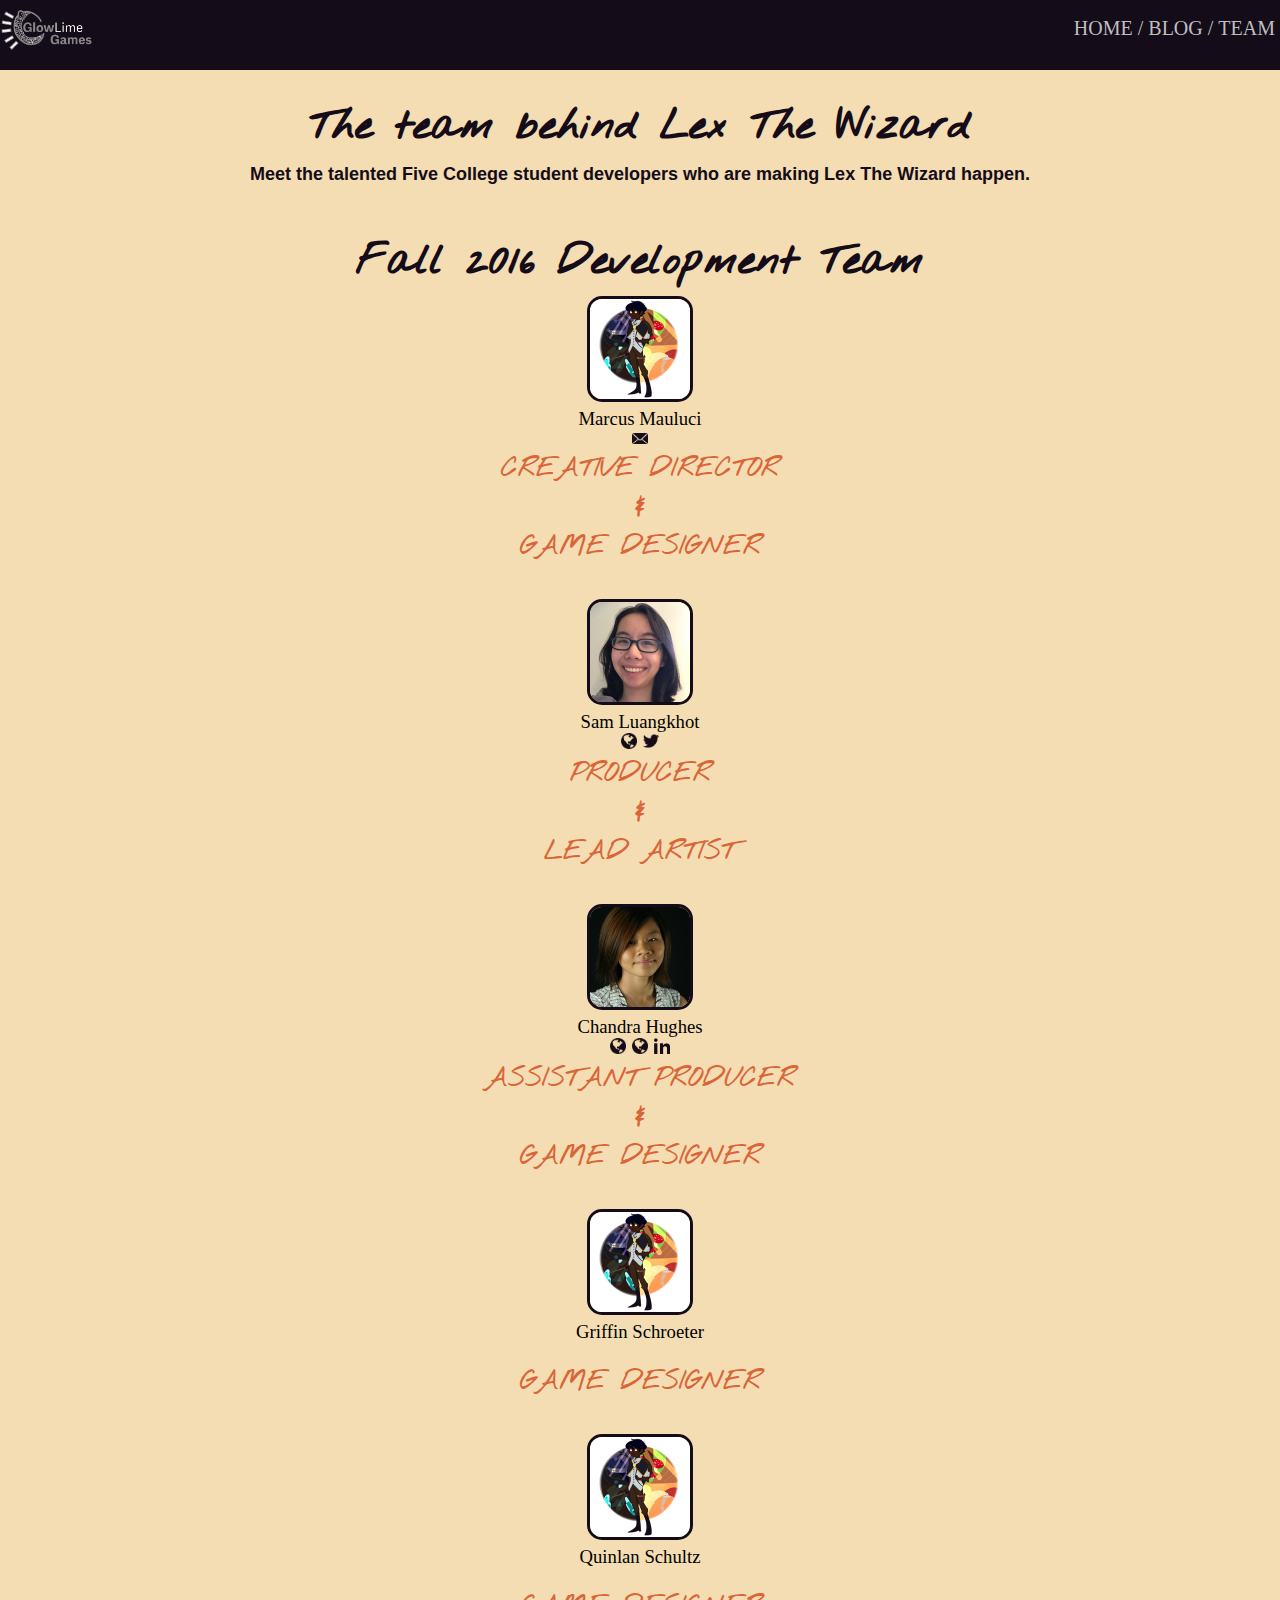
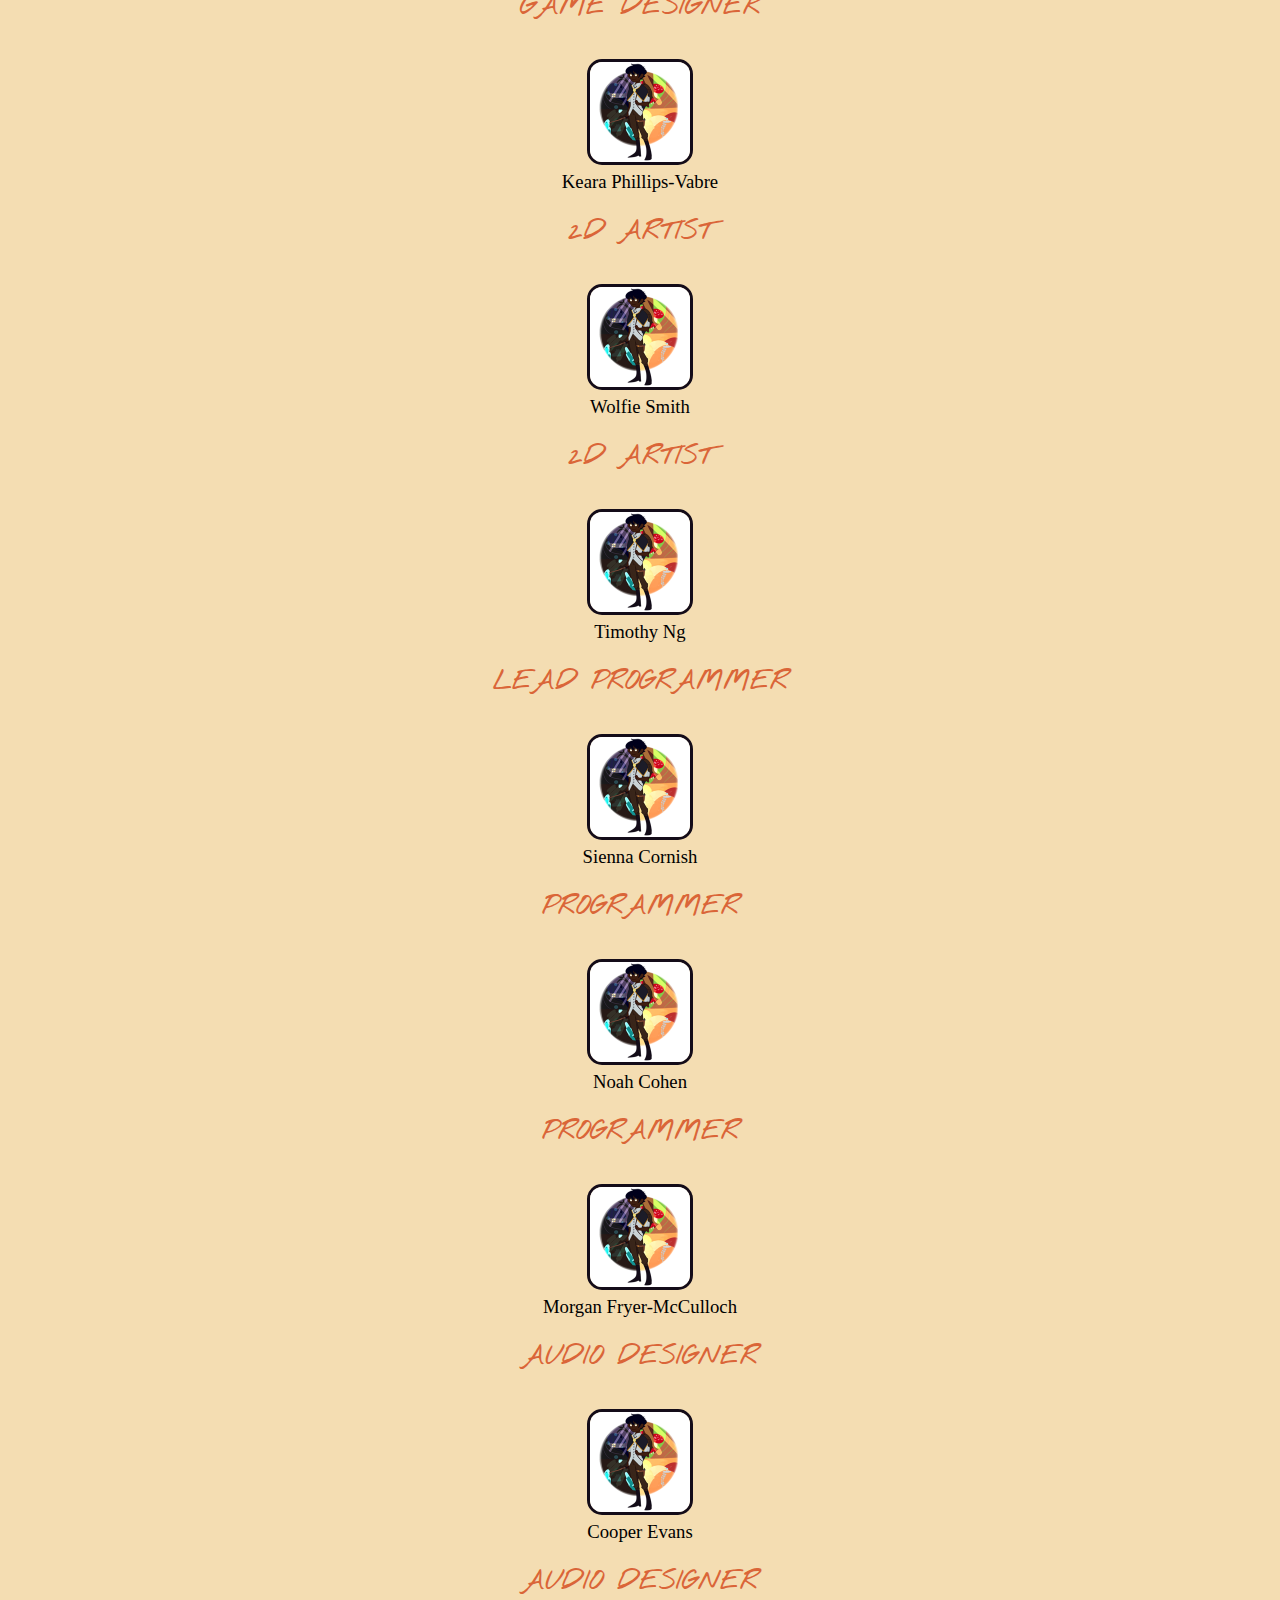
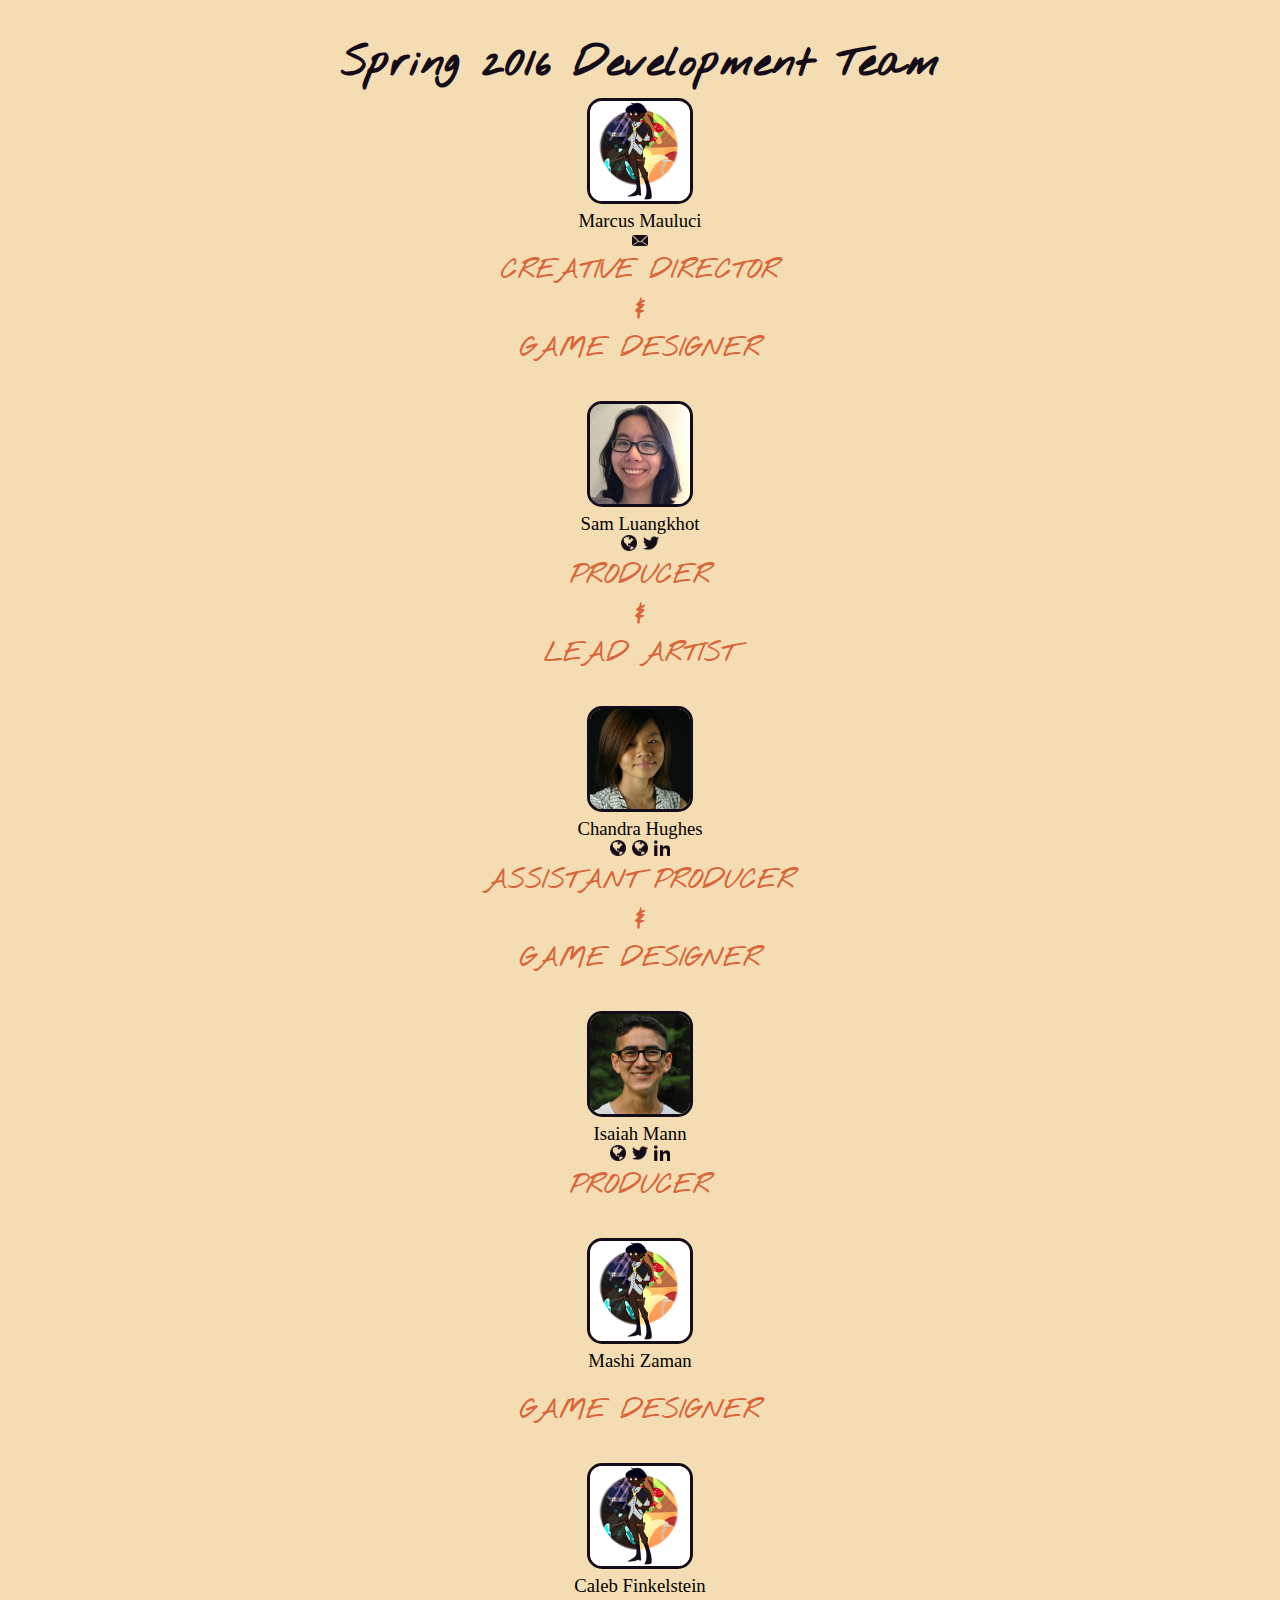
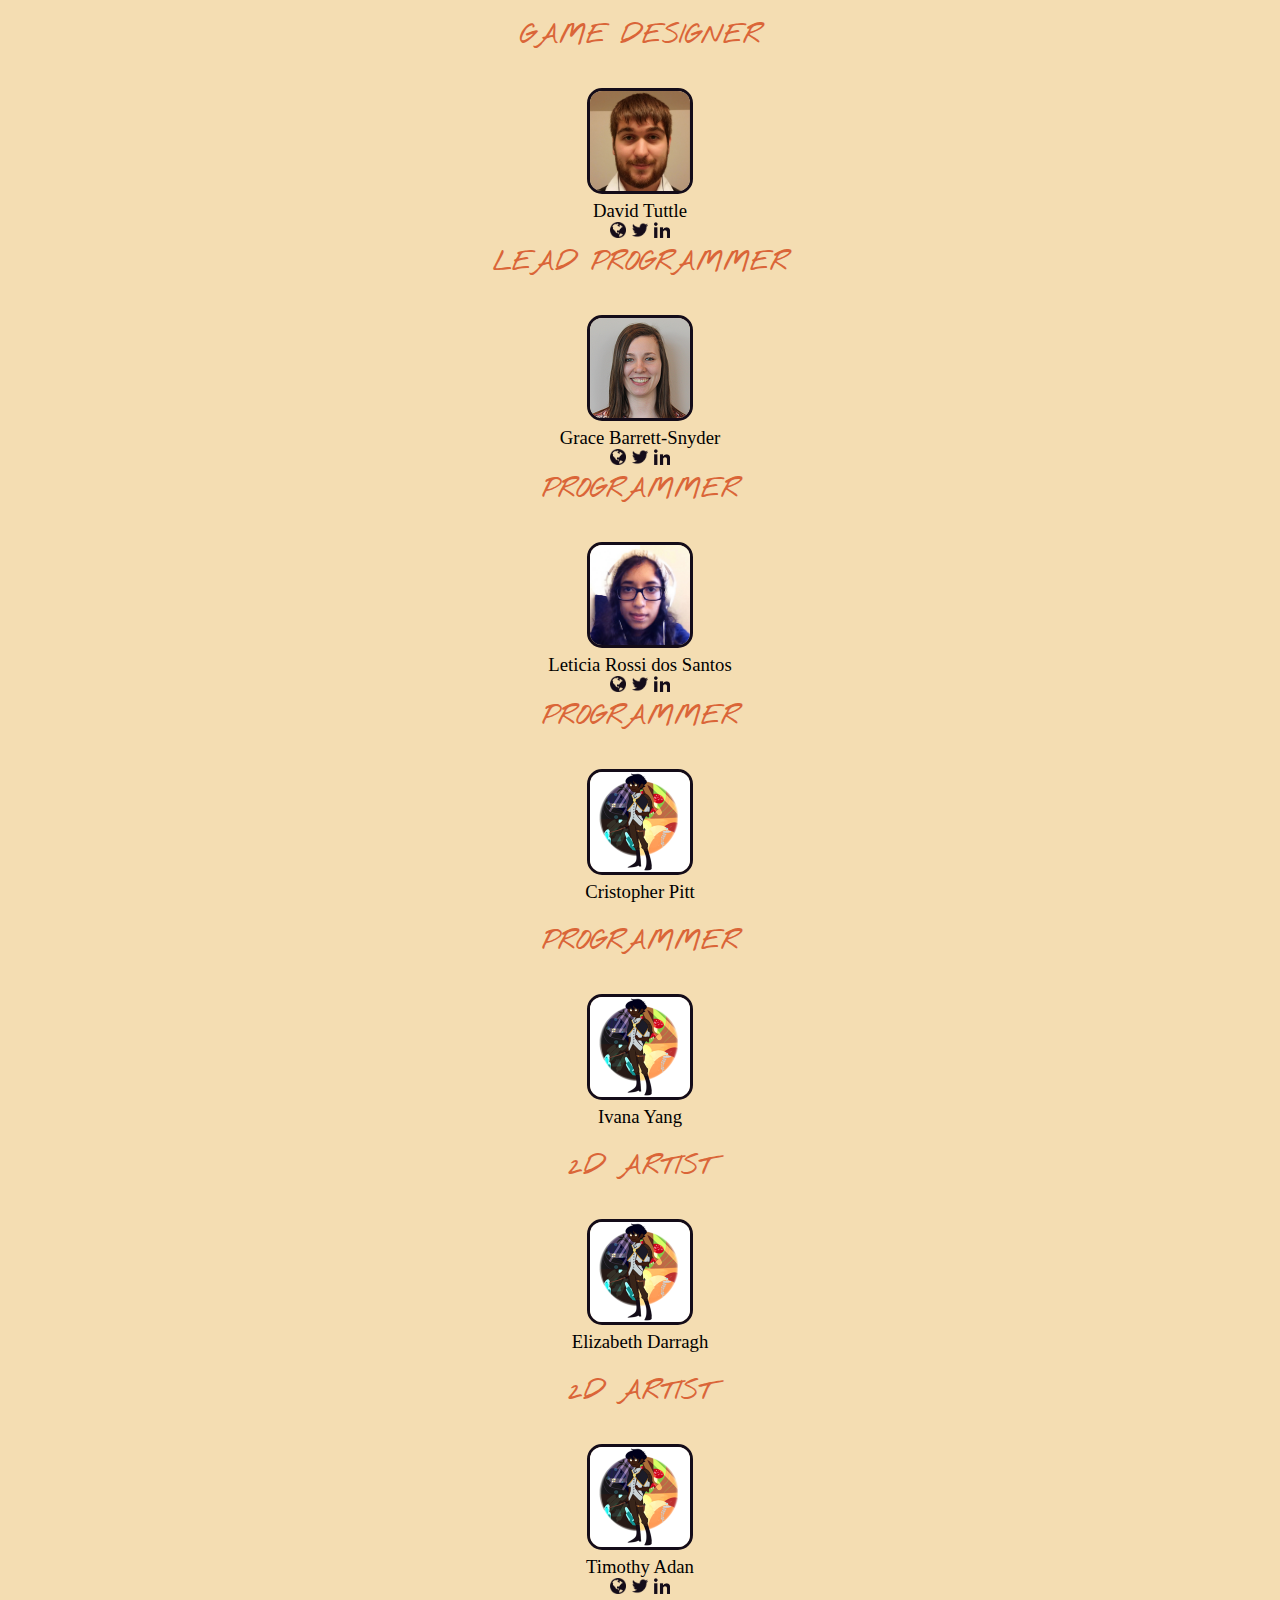
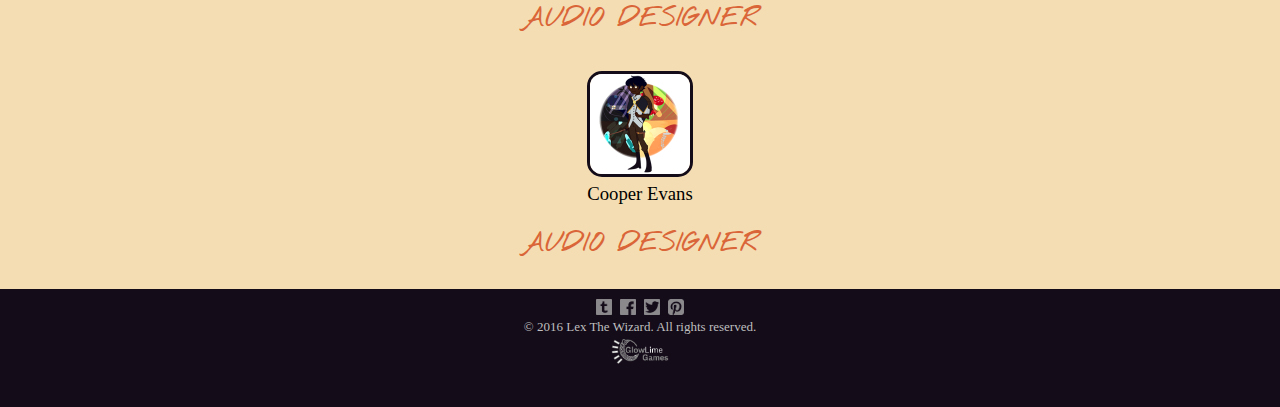
==== team.html @ 1b6f7a1b "Updating links" ====
<!DOCTYPE html>
<html>
	<head>
		<meta name="viewport" content="width=device-width, initial-scale=1.0" charset="UTF-8">
		<title>Lex The Wizard</title>
		<!-- Latest compiled and minified CSS -->
		<link rel="stylesheet" href="https://maxcdn.bootstrapcdn.com/bootstrap/3.3.6/css/bootstrap.min.css" integrity="sha384-1q8mTJOASx8j1Au+a5WDVnPi2lkFfwwEAa8hDDdjZlpLegxhjVME1fgjWPGmkzs7" crossorigin="anonymous"/>
		<link rel="stylesheet" href="lex-style.css"/>
		<link rel="shortcut icon" type="image/x-icon" href="img/favicon.ico"/>
	</head>
	<body>
		<div class="wrapper">
			<!-- NAV -->
			<div id="nav">
				<div class="container">
					<div class="nav-left">
						<a href="http://glowlime.com/"><img src="img/GLG-logo-grey.png" alt="GlowLime Games"/></a>
					</div>
					<div class="nav-right">
						<ul>
							<li><a href="index.html">Home</a> / </li>
							<li><a href="blog/">Blog</a> / </li>
							<li><a href="team.html">Team</a></li>
						</ul>
					</div>
				</div>
			</div>

			<!-- MAIN -->
			<div id="team">
				<div class="container">
					<h1>The team behind Lex The Wizard</h1>
					<h2>Meet the talented Five College student developers who are making Lex The Wizard happen.</h2>
                    <h1>Fall 2016 Development Team</h1>
					<div class="row">

						<div class="col-sm-4">
							<img class="profile" src="img/team/placeholder.jpg" alt="Profile Picture"/>
							<h3>Marcus Mauluci</h3>
							<ul>
								<li><a href="mailto:walkyriesuitandtie@gmail.com"><img src="img/icons/email.png" alt="contact"></a></li>
							</ul>
							<p>Creative Director <br/> & <br/> Game Designer</p>
						</div>
                        <div class="col-sm-4">
							<img class="profile" src="img/team/Sam.jpg" alt="Profile Picture"/>
							<h3>Sam Luangkhot</h3>
							<ul>
								<li><a href="http://www.samluangkhot.com/"><img src="img/icons/website.png" alt="website"/></a></li>
								<li><a href="https://twitter.com/flarechess"><img src="img/icons/twitter-2.png" alt="twitter"/></a></li>
							</ul>
							<p>Producer <br/> & <br/> Lead Artist</p>
						</div>
						<div class="col-sm-4">
							<img class="profile" src="img/team/Chandra.jpeg" alt="Profile Picture"/>
							<h3>Chandra Hughes</h3>
							<ul>
								<li><a href="http://stout.hampshire.edu/~chh13/ChandraHughes/"><img src="img/icons/website.png" alt="website"/></a></li>
								<li><a href="http://www.chisastudios.com/"><img src="img/icons/website.png" alt="website"/></a></li>
								<li><a href="https://www.linkedin.com/in/chandrasakurahughes"><img src="img/icons/linkedin.png" alt="linkedin"/></a></li>
							</ul>
							<p>Assistant Producer <br/> & <br/> Game Designer</p>
						</div>
					</div>
                    <div class="row">
                        <div class="col-sm-4">
							<img class="profile" src="img/team/placeholder.jpg" alt="Profile Picture"/>
							<h3>Griffin Schroeter</h3>
							<ul>
								<li></li>
								<li></li>
								<li></li>
							</ul>
							<p>Game Designer</p>
						</div>
                        <div class="col-sm-4">
							<img class="profile" src="img/team/placeholder.jpg" alt="Profile Picture"/>
							<h3>Quinlan Schultz</h3>
							<ul>
								<li></li>
								<li></li>
								<li></li>
							</ul>
							<p>Game Designer</p>
						</div>
                        <div class="col-sm-4">
							<img class="profile" src="img/team/placeholder.jpg" alt="Profile Picture"/>
							<h3>Keara Phillips-Vabre</h3>
							<ul>
								<li></li>
								<li></li>
								<li></li>
							</ul>
							<p>2D Artist</p>
						</div>

                    </div>
                    <div class="row">
                        <div class="col-sm-4">
							<img class="profile" src="img/team/placeholder.jpg" alt="Profile Picture"/>
							<h3>Wolfie Smith</h3>
							<ul>
								<li></li>
								<li></li>
								<li></li>
							</ul>
							<p>2D Artist</p>
						</div>
                        <div class="col-sm-4">
							<img class="profile" src="img/team/placeholder.jpg" alt="Profile Picture"/>
							<h3>Timothy Ng</h3>
							<ul>
								<li></li>
								<li></li>
								<li></li>
							</ul>
							<p>Lead Programmer</p>
						</div>
                        <div class="col-sm-4">
							<img class="profile" src="img/team/placeholder.jpg" alt="Profile Picture"/>
							<h3>Sienna Cornish</h3>
							<ul>
								<li></li>
								<li></li>
								<li></li>
							</ul>
							<p>Programmer</p>
						</div>
                    </div>
                    <div class="row">

                        <div class="col-sm-4">
							<img class="profile" src="img/team/placeholder.jpg" alt="Profile Picture"/>
							<h3>Noah Cohen</h3>
							<ul>
								<li></li>
								<li></li>
								<li></li>
							</ul>
							<p>Programmer</p>
						</div>
                        <div class="col-sm-4">
							<img class="profile" src="img/team/placeholder.jpg" alt="Profile Picture"/>
							<h3>Morgan Fryer-McCulloch</h3>
							<ul>
								<li></li>
								<li></li>
								<li></li>
							</ul>
							<p>Audio Designer</p>
						</div>
                        <div class="col-sm-4">
							<img class="profile" src="img/team/placeholder.jpg" alt="Profile Picture"/>
							<h3>Cooper Evans</h3>
							<ul>
								<li></li>
								<li></li>
								<li></li>
							</ul>
							<p>Audio Designer</p>
						</div>
                    </div>
                    <h1>Spring 2016 Development Team</h1>
                    <div class="row">

						<div class="col-sm-4">
							<img class="profile" src="img/team/placeholder.jpg" alt="Profile Picture"/>
							<h3>Marcus Mauluci</h3>
							<ul>
								<li><a href="mailto:walkyriesuitandtie@gmail.com"><img src="img/icons/email.png" alt="contact"></a></li>
							</ul>
							<p>Creative Director <br/> & <br/> Game Designer</p>
						</div>
                        <div class="col-sm-4">
							<img class="profile" src="img/team/Sam.jpg" alt="Profile Picture"/>
							<h3>Sam Luangkhot</h3>
							<ul>
								<li><a href="http://www.samluangkhot.com/"><img src="img/icons/website.png" alt="website"/></a></li>
								<li><a href="https://twitter.com/flarechess"><img src="img/icons/twitter-2.png" alt="twitter"/></a></li>
							</ul>
							<p>Producer <br/> & <br/> Lead Artist</p>
						</div>
						<div class="col-sm-4">
							<img class="profile" src="img/team/Chandra.jpeg" alt="Profile Picture"/>
							<h3>Chandra Hughes</h3>
							<ul>
								<li><a href="http://stout.hampshire.edu/~chh13/ChandraHughes/"><img src="img/icons/website.png" alt="website"/></a></li>
								<li><a href="http://www.chisastudios.com/"><img src="img/icons/website.png" alt="website"/></a></li>
								<li><a href="https://www.linkedin.com/in/chandrasakurahughes"><img src="img/icons/linkedin.png" alt="linkedin"/></a></li>
							</ul>
							<p>Assistant Producer <br/> & <br/> Game Designer</p>
						</div>
					</div>
					<div class="row">
						<div class="col-sm-4">
							<img class="profile" src="img/team/Isaiah.jpg" alt="Profile Picture"/>
							<h3>Isaiah Mann</h3>
							<ul>
								<li><a href="http://isaiahmann.com/"><img src="img/icons/website.png" alt="website"/></a></li>
								<li><a href="https://twitter.com/isaiah_the_mann"><img src="img/icons/twitter-2.png" alt="twitter"/></a></li>
								<li><a href="https://www.linkedin.com/in/isaiahmann"><img src="img/icons/linkedin.png" alt="linkedin"/></a></li>
							</ul>
							<p>Producer</p>
						</div>
						<div class="col-sm-4">
							<img class="profile" src="img/team/placeholder.jpg" alt="Profile Picture"/>
							<h3>Mashi Zaman</h3>
							<ul>
								<li></li>
								<li></li>
								<li></li>
							</ul>
							<p>Game Designer</p>
						</div>
                        <div class="col-sm-4">
							<img class="profile" src="img/team/placeholder.jpg" alt="Profile Picture"/>
							<h3>Caleb Finkelstein</h3>
							<ul>
								<li></li>
								<li></li>
								<li></li>
							</ul>
							<p>Game Designer</p>
						</div>

					</div>
					<div class="row">
                        <div class="col-sm-4">
							<img class="profile" src="img/team/David.jpg" alt="Profile Picture"/>
							<h3>David Tuttle</h3>
							<ul>
								<li><a href="http://www.davidtuttlegames.com/"><img src="img/icons/website.png" alt="website"/></a></li>
								<li><a href="https://twitter.com/DigitalFleuret/"><img src="img/icons/twitter-2.png" alt="twitter"/></a></li>
								<li><a href="https://www.linkedin.com/in/david­tuttle­844374b2"><img src="img/icons/linkedin.png" alt="linkedin"/></a></li>
							</ul>
							<p>Lead Programmer</p>
						</div>
						<div class="col-sm-4">
							<img class="profile" src="img/team/Grace.png" alt="Profile Picture"/>
							<h3>Grace Barrett-Snyder</h3>
							<ul>
								<li><a href="http://www.gracebarsny.com/"><img src="img/icons/website.png" alt="website"/></a></li>
								<li><a href="http://twitter.com/gracebarsny"><img src="img/icons/twitter-2.png" alt="twitter"/></a></li>
								<li><a href="http://www.linkedin.com/in/gracebarsny"><img src="img/icons/linkedin.png" alt="linkedin"/></a></li>
							</ul>
							<p>Programmer</p>
						</div>
						<div class="col-sm-4">
							<img class="profile" src="img/team/Leticia.jpg" alt="Profile Picture"/>
							<h3>Leticia Rossi dos Santos</h3>
							<ul>
								<li><a href="http://leticiarossi.github.io"><img src="img/icons/website.png" alt="website"/></a></li>
								<li><a href="https://twitter.com/xleticiars/"><img src="img/icons/twitter-2.png" alt="twitter"/></a></li>
								<li><a href="https://www.linkedin.com/in/leticia-rossi-dos-santos-238189104/"><img src="img/icons/linkedin.png" alt="linkedin"/></a></li>
							</ul>
							<p>Programmer</p>
						</div>

					</div>
					<div class="row">
						<div class="col-sm-4">
							<img class="profile" src="img/team/placeholder.jpg" alt="Profile Picture"/>
							<h3>Cristopher Pitt</h3>
							<ul>
								<li></li>
								<li></li>
								<li></li>
							</ul>
							<p>Programmer</p>
						</div>
						<div class="col-sm-4">
							<img class="profile" src="img/team/placeholder.jpg" alt="Profile Picture"/>
							<h3>Ivana Yang</h3>
							<ul>
								<li></li>
								<li></li>
								<li></li>
							</ul>
							<p>2D Artist</p>
						</div>
						<div class="col-sm-4">
							<img class="profile" src="img/team/placeholder.jpg" alt="Profile Picture"/>
							<h3>Elizabeth Darragh</h3>
							<ul>
								<li></li>
								<li></li>
								<li></li>
							</ul>
							<p>2D Artist</p>
						</div>

					</div>
                    <div class="row">
                        <div class="col-sm-4">
							<img class="profile" src="img/team/placeholder.jpg" alt="Profile Picture"/>
							<h3>Timothy Adan</h3>
							<ul>
								<li><a href="https://timothyadan.wordpress.com/"><img src="img/icons/website.png" alt="website"/></a></li>
								<li><a href="https://twitter.com/TimothyAdan"><img src="img/icons/twitter-2.png" alt="twitter"/></a></li>
								<li><a href="https://www.linkedin.com/in/tim­adan­a5307875"><img src="img/icons/linkedin.png" alt="linkedin"/></a></li>
							</ul>
							<p>Audio Designer</p>
						</div>
                        <div class="col-sm-4">
							<img class="profile" src="img/team/placeholder.jpg" alt="Profile Picture"/>
							<h3>Cooper Evans</h3>
							<ul>
								<li></li>
								<li></li>
								<li></li>
							</ul>
							<p>Audio Designer</p>
						</div>
                    </div>
				</div>
			</div>

			<div class="push"></div>
		</div>
		<!-- FOOTER -->
		<footer>
			<div class="container">
				<ul>
					<li><a href="http://lexthewizard.tumblr.com/"><img src="img/icons/tumblr.png" alt="Tumblr"></a></li>
					<li><a href="https://www.facebook.com/LexTheWizard"><img src="img/icons/fb.png" alt="Facebook"></a></li>
					<li><a href="https://twitter.com/LexTheWizard"><img src="img/icons/twitter.png" alt="Twitter"></a></li>
					<li><a href="https://www.pinterest.com/lex_the_wizard/"><img src="img/icons/pin.png" alt="Pinterest"></a></li>
				</ul>
				<p>© 2016 Lex The Wizard. All rights reserved.</p>
				<a href="http://glowlime.com/"><img src="img/GLG-logo-grey.png" height="25px" alt="GlowLime Games"/></a>
			</div>
		</footer>
	</body>
</html>
---- lex-style.css ----
* {
	margin: 0;
}

html {
	height: 100%;
}

body {
	font-size: ;
	height: 100%;
	background-color: #f4ddb2;
}

a,
a:link,
a:hover {
	text-decoration: none;
}

li {
	list-style: none;
}

h1 {
	margin-top: 25px;
	text-align: center;
	font-family: NYCD;
	font-size: 34px;
	color: #140c19;
}

h2 {
	margin-top: 0px;
	text-align: center;
	font-family: NYCD;
	font-size: 32px;
	color: #140c19;
}

/** NAV BAR **/
#nav .container {
	padding-top: 10px;
	width: 100%;
	height: 60px;
	background-color: #140c19;
	position: relative;
}

.nav-left{
	display: inline-block;
	float: left;
}

.nav-left img {
	height: 40px;
}

.nav-right {
	padding-top: 7px;
	display: inline-block;
	float: right;
}

.nav-right li {
	padding-right: 5px;
	text-align: right;
	font-size: 20px;
	color: #bfbfbf;
	float: left;
}

.nav-right a,
.nav-right a:link {
	text-transform: uppercase;
	color: #bfbfbf;
}

.nav-right a:hover {
	color: #fff;
}

/** BANNER **/

#banner .container {
	width: 100%;
	height: 700px;
	background-image: url("img/cover.jpg");
	background-repeat: no-repeat;
  	background-size: cover;
	background-position: center;

}

#banner .container h1 {
	font-family: Tangerine_Bold;
	font-weight: bold;
	font-size: 120px;
	font-size: calc(100% + 10vw);
	color: #fff;
	text-align: center;
	margin-top: 45px;
	margin-right: 5%;
}

/** BUTTONS**/

#banner .container .buttons {
	display: table;
	margin: 0 auto;
	margin-top: 350px;
	text-align: center;
	vertical-align: middle;
}

#banner .container .buttons li {
	display: inline-block;
	padding-right: 50px;
}

#banner .container .buttons img {
	width: 200px;
}

/** DESCRIPTION **/

#description .container {
	padding-top: 20px;
	padding-right: 70px;
	padding-bottom: 30px;
	padding-left: 70px;
	text-align: justify;
}

#description .container p {
	padding-top: 20px;
	font-size: 18px;
}

/** SOCIAL MEDIA **/

#social .container {
	padding-top: 20px;
	padding-bottom: 30px;
	text-align: center;
}

#social .container ul {
	display: inline-block;
	margin-top: 15px;
	padding-left: 25px;
	padding-right: 25px;
}

#social .container li {
	font-size: 20px;
	text-transform: uppercase;
	font-weight: bold;
}

#social .container a,
#social .container a:link {
	color: #130c18;
}

#social .container a:hover {
	color: #da6538;
}

/** EMAIL **/

#email .container {
	padding-top: 20px;
	padding-bottom: 30px;
	text-align: center;
}

#email .container p {
	padding-top: 10px;
	padding-bottom: 30px;
	font-size: 26px;
}

#email .container a,
#email .container a:link {
	color: #da6538;
}

#email .container a:hover {
	color: #130c18;
}

/** TEAM PAGE **/
#team .container h2 {
	padding-top: 10px;
	padding-bottom: 20px;
	text-align: center;
	font-size: 18px;
	font-family: Helvetica;
}

#team .container .col-sm-4 {
	padding: 7px;
	margin-bottom: 20px;
	text-align: center;
}

#team .container .col-sm-4 .profile {
	width: 100px;
	border-radius: 15px;
	border: solid;
	border-width: 3px;
	border-color: #140c19;
}

#team .container h3 {
	margin-top: 2px;
	margin-bottom: 0px;
	font-weight: normal;
}

#team .container p {
	font-family: NYCD;
	font-size: 22px;
	text-transform: uppercase;
	color: #da6538;
}

#team .container ul {
	padding: 0px;
}

#team .container li {
	padding-left: 1px;
	padding-right: 1px;
	display: inline-block;
}

#team .container li img {
	width: 16px;
	opacity: 1;
}

#team .container li img:hover {
	opacity: 0.5;
}

/** FOOTER **/

footer {
	padding-top: 10px;
	padding-bottom: 8px;
	position: absolute;
  	width: 100%;
  	background-color: #140c19;
	text-align: center;
	overflow:hidden;
}

footer .container ul {
	padding-left: 0px;
	padding-right: 0px;
}

footer .container li {
	text-align: center;
	display: inline-block;
	padding-right: 2px;
	padding-left: 2px;
}

footer .container li img {
	width: 16px;
	opacity: 0.7;
}

footer .container li img:hover {
	opacity: 1;
}

footer .container p {
	color: #bfbfbf;
	font-size: 13px;
	margin-bottom: 4px;
}

.wrapper {
	min-height: 100%;
	margin: 0 auto -100px; /* the bottom margin is the negative value of the footer's height */
}
footer, .push {
	height: 100px; /* '.push' must be the same height as 'footer' */
}

/** CUSTOM FONTS **/

@font-face {
    font-family: Tangerine_Bold;
    src: url("fonts/Tangerine_Bold.ttf");
}
@font-face {
    font-family: NYCD;
    src: url("fonts/NothingYouCouldDoBold.ttf");
}

/** MOBILE CHANGES **/
@media only screen and (min-width: 1824px) {
	h2 {
		font-size: 60px;
	}

	p,
	a {
		font-size: 32px !important;
	}

	#banner .container {
		height: 1500px;
	}

	#banner .container .buttons {
		margin-top: 700px;
	}

	#banner .container .buttons img {
		width: 400px;
	}

	#nav .container {
		padding-top: 20px;
		height: 100px;
	}

	.nav-left img {
		height: 60px;
	}

	footer {
		height: 200px;
	}

	footer .container li img {
		width: 24px;
	}
}

@media only screen and (min-width: 1300px) and (max-width: 1823px) {
	#banner .container {
		height: 1000px;
	}
	#banner .container .buttons {
		margin-top: 450px;
	}
	#banner .container .buttons img {
		width: 250px;
	}
}

@media only screen and (max-width: 960px) {
	#banner .container h1 {
		font-size: 110px;
		margin-top: 7%;
	}
	#banner .container .buttons {
		margin-top: 40%;
	}
}

@media only screen and (max-width: 768px) {

	#banner .container h1 {
		font-size: 100px;
		margin-top: 10%;
	}

	#banner .container .buttons {
		margin-top: 50%;
	}

}

@media only screen and (max-width: 568px) {
	#banner .container h1 {
		font-size: 73px;
		margin-top: 20%;
	}

	#banner .container .buttons {
		margin-top: 64%;
	}

	#banner .container .buttons ul {
		margin-bottom: 0px;
	}

	#banner .container .buttons li {
		padding-bottom: 5px;
		float: none;
	}

	#description .container {
		padding-right: 30px;
		padding-left: 30px;
	}
}
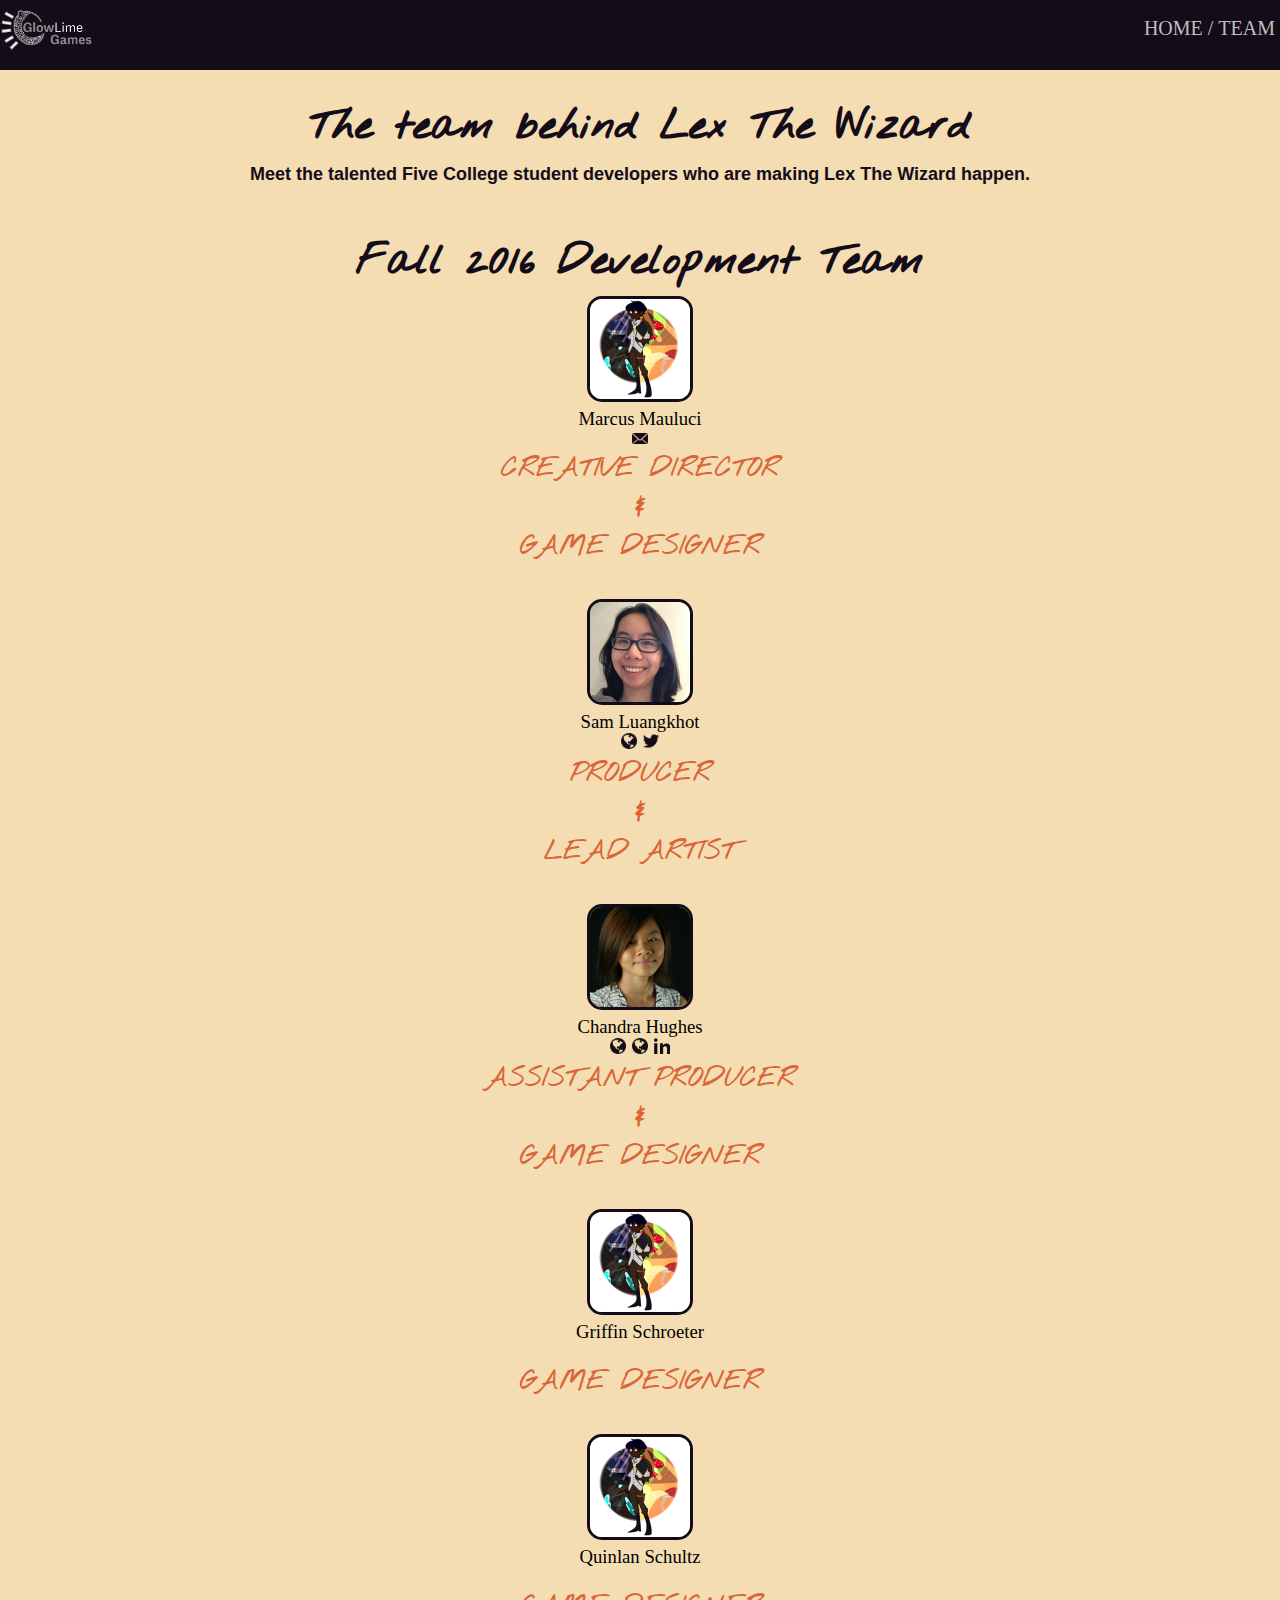
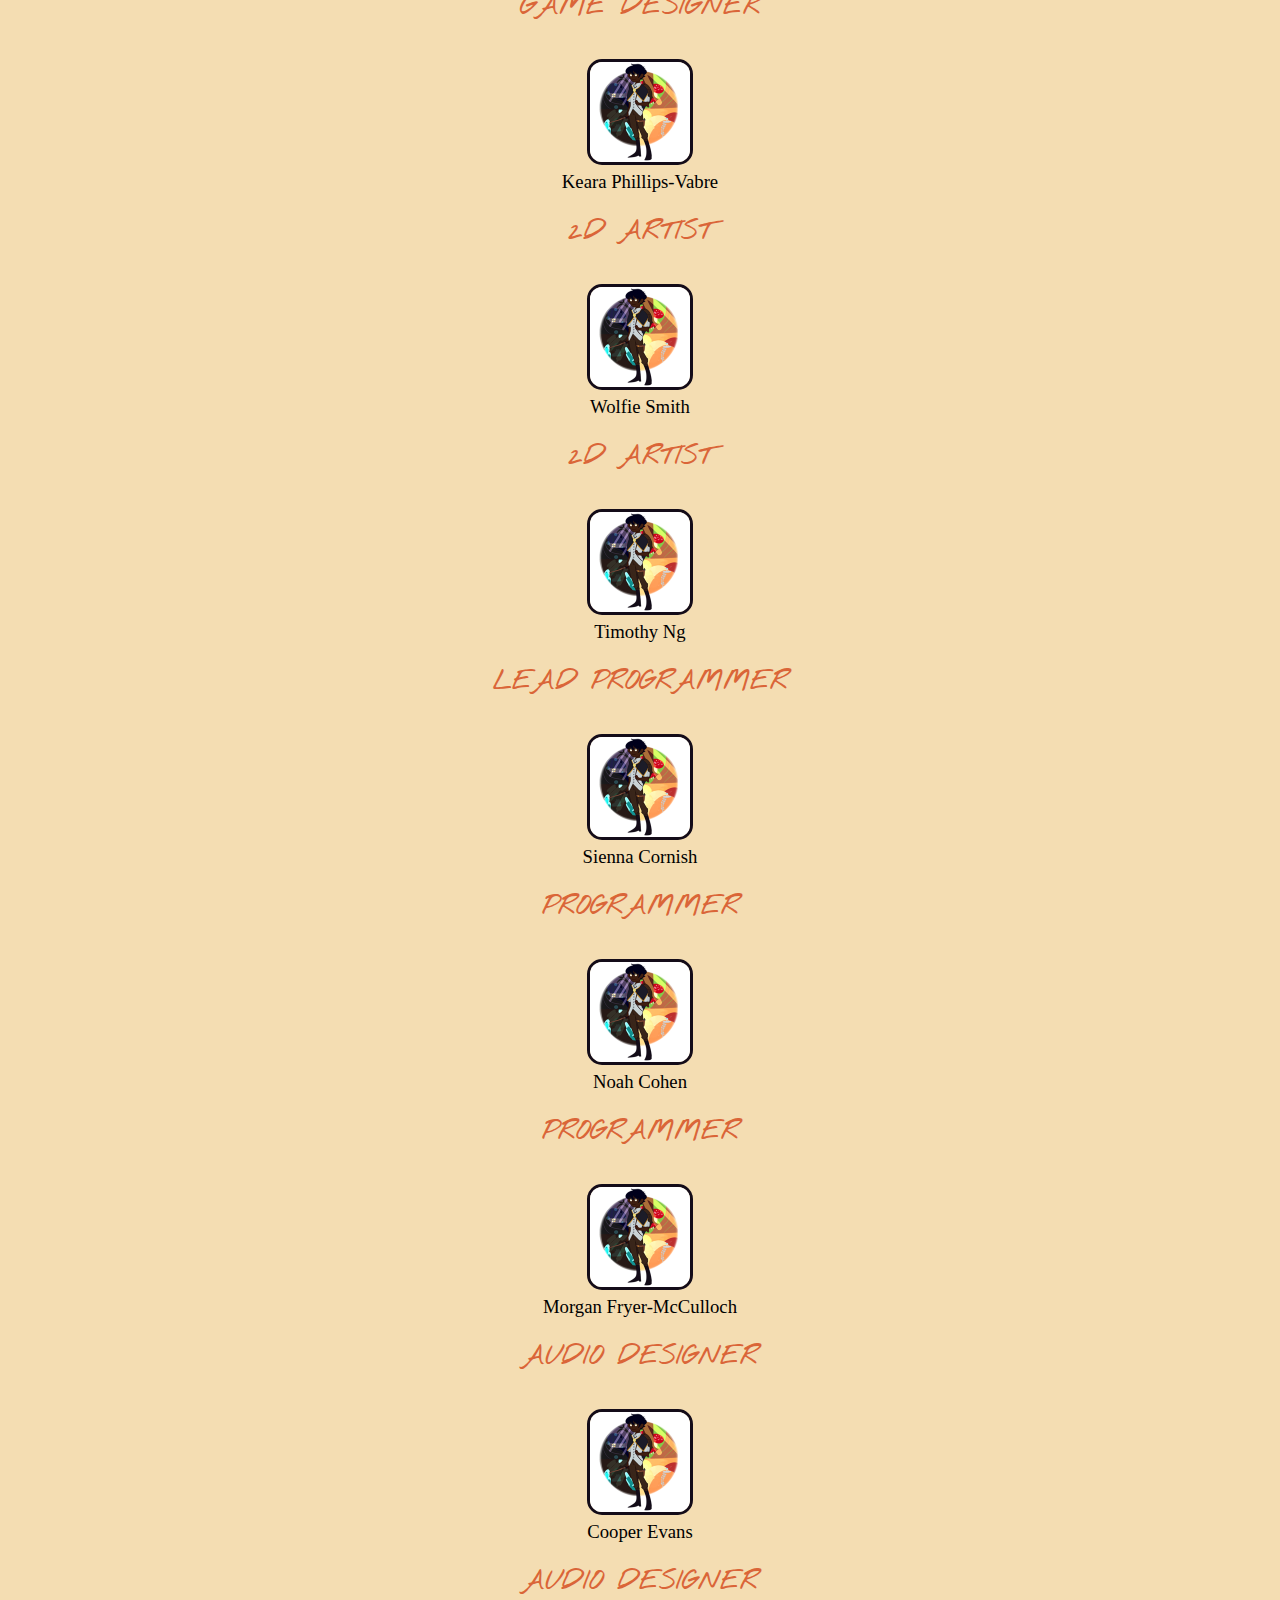
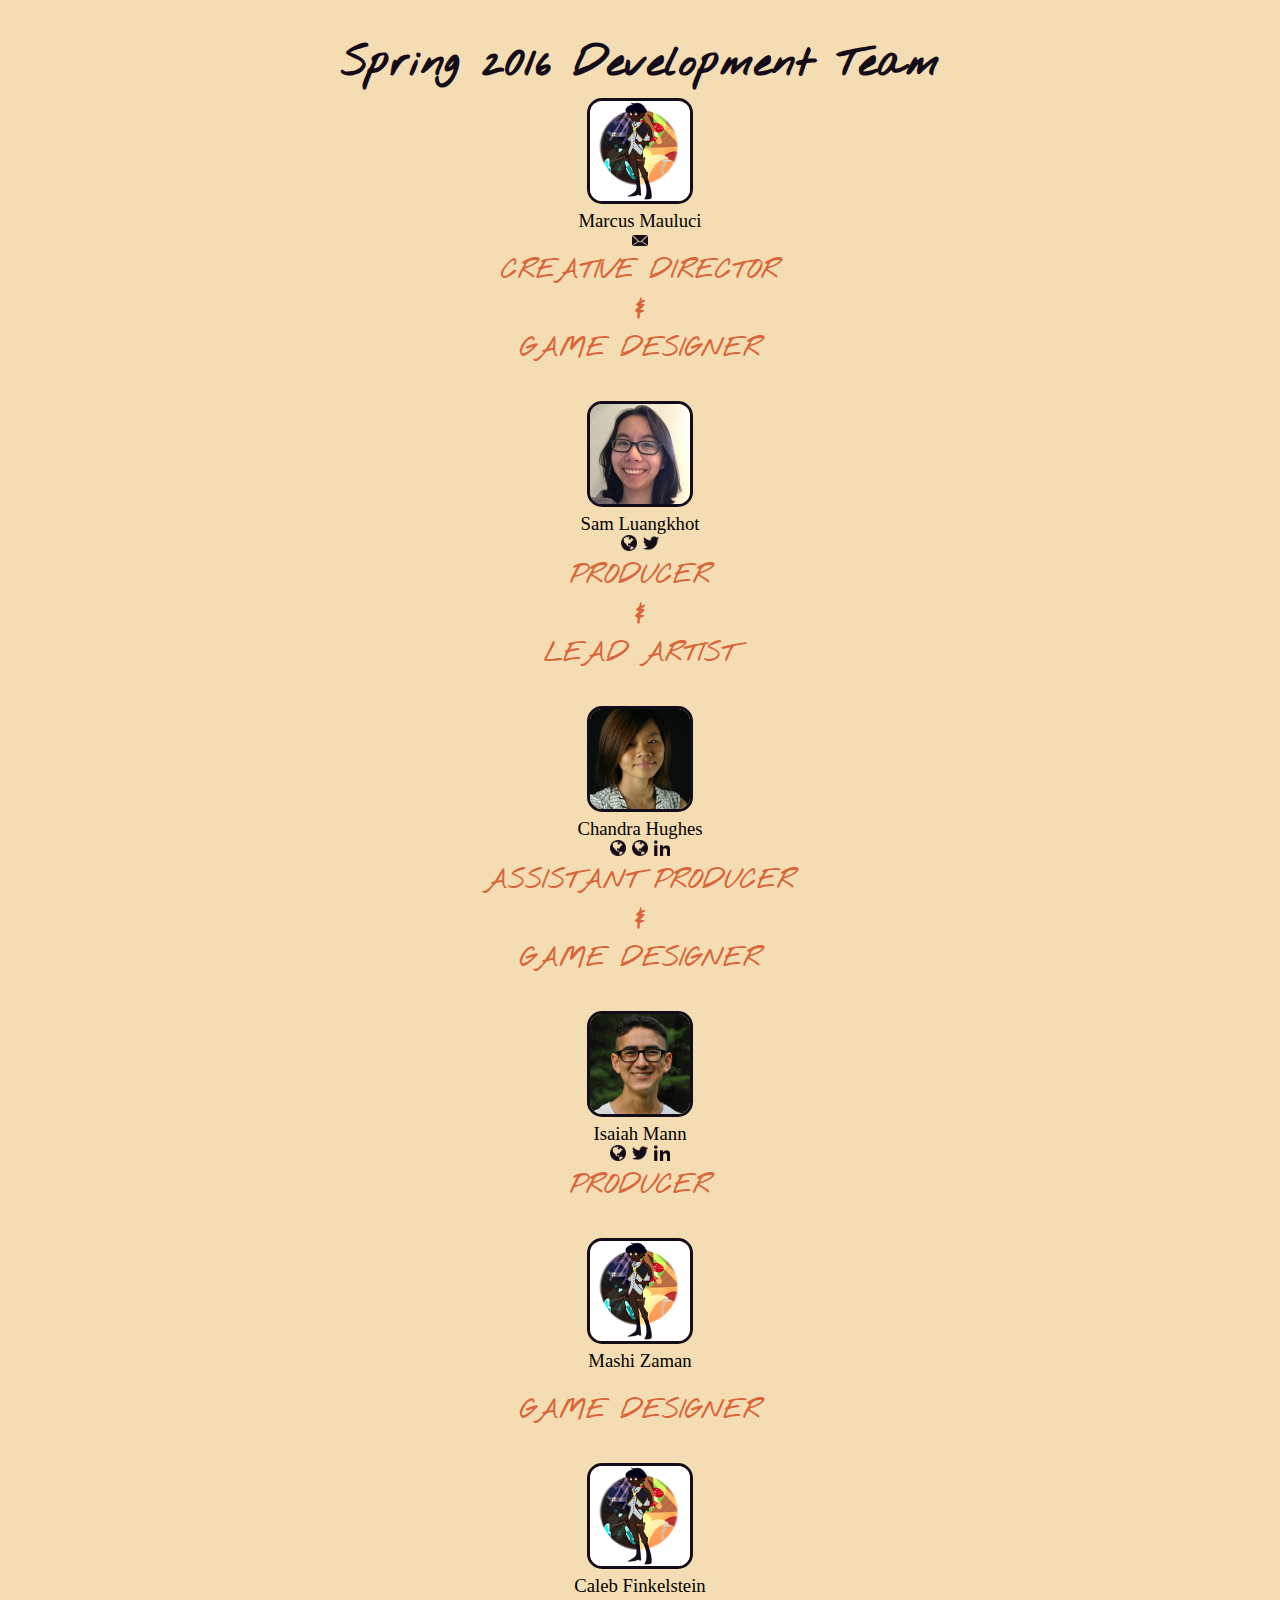
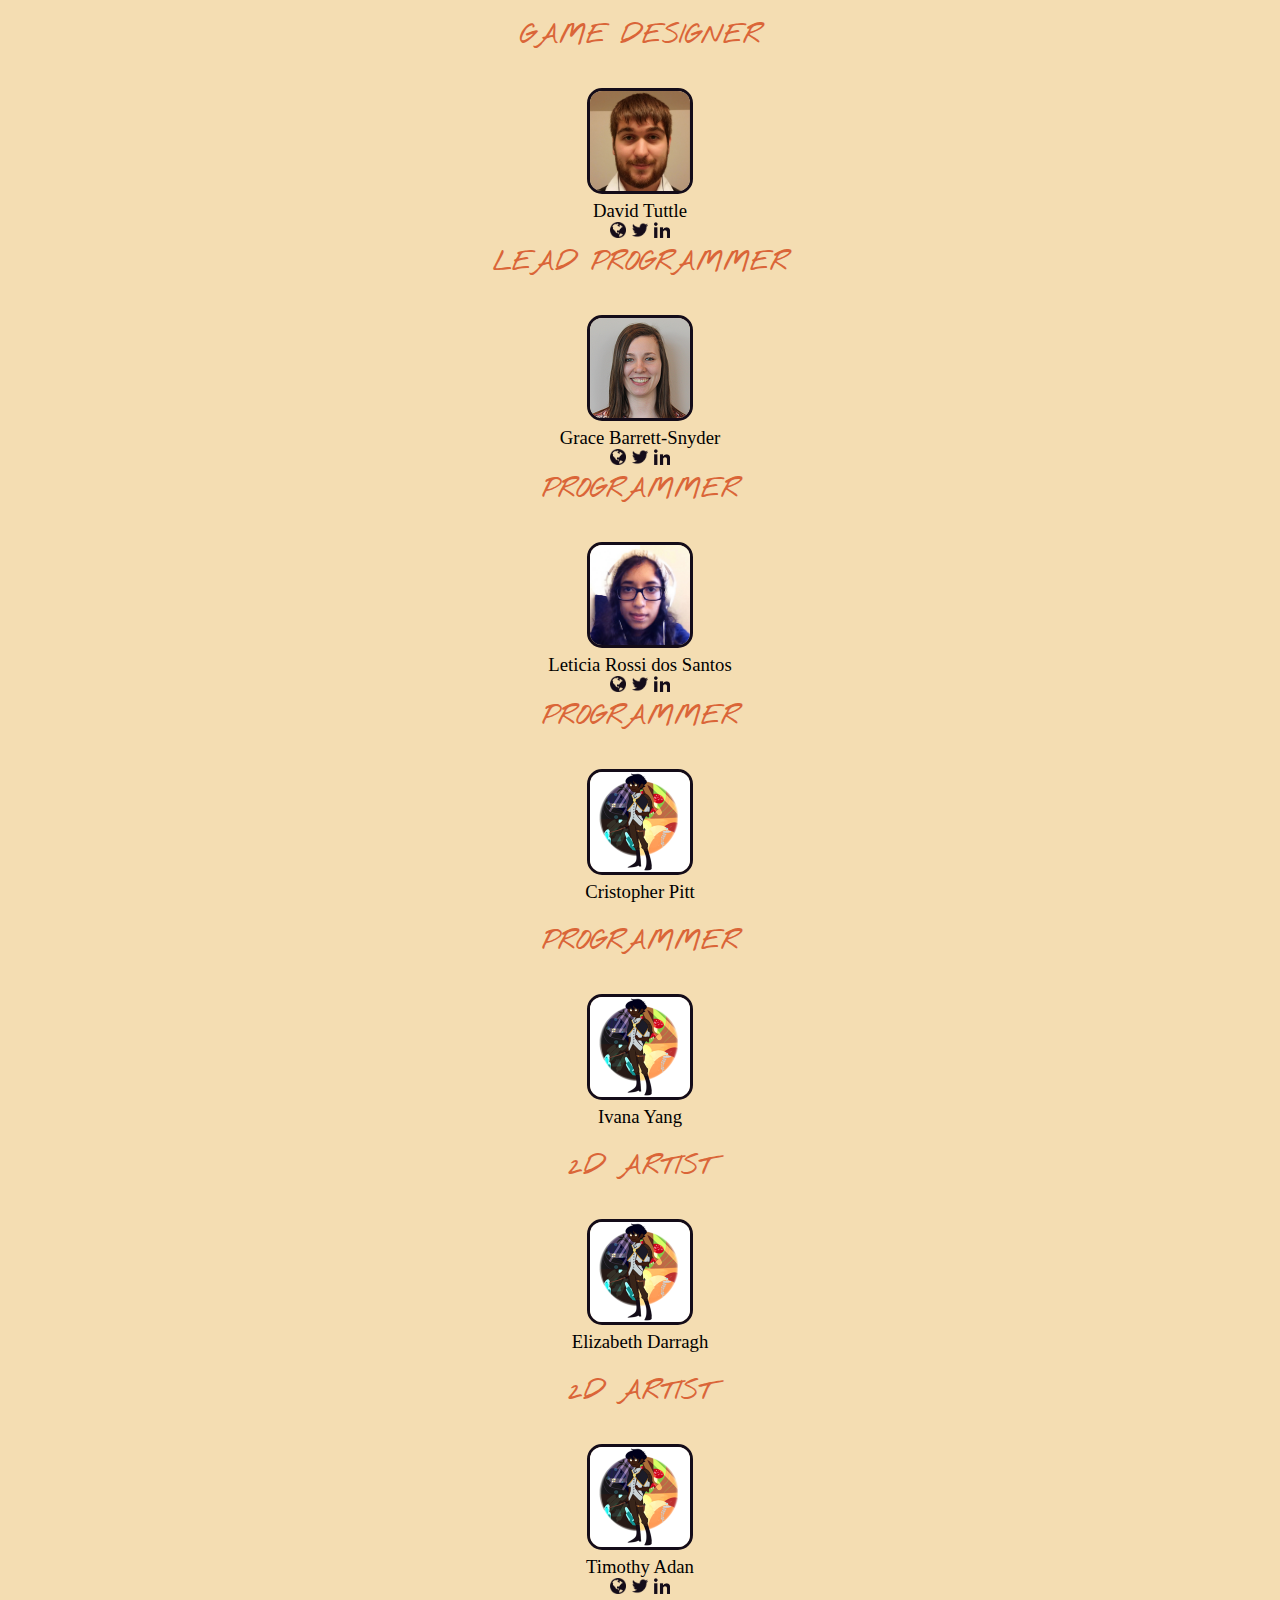
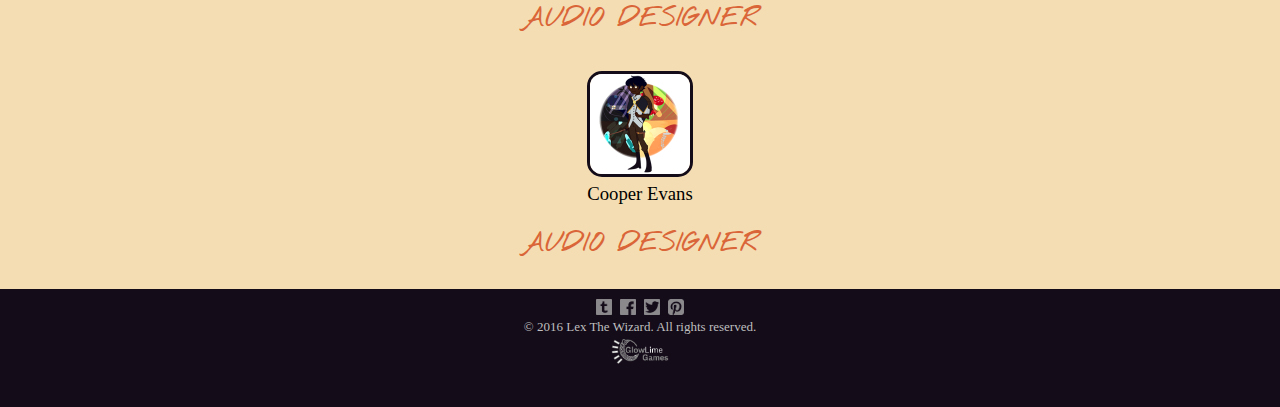
==== commit daee8e48: "Removing blog link" ====
--- a/team.html
+++ b/team.html
@@ -19,7 +19,6 @@
 					<div class="nav-right">
 						<ul>
 							<li><a href="index.html">Home</a> / </li>
-							<li><a href="blog/">Blog</a> / </li>
 							<li><a href="team.html">Team</a></li>
 						</ul>
 					</div>
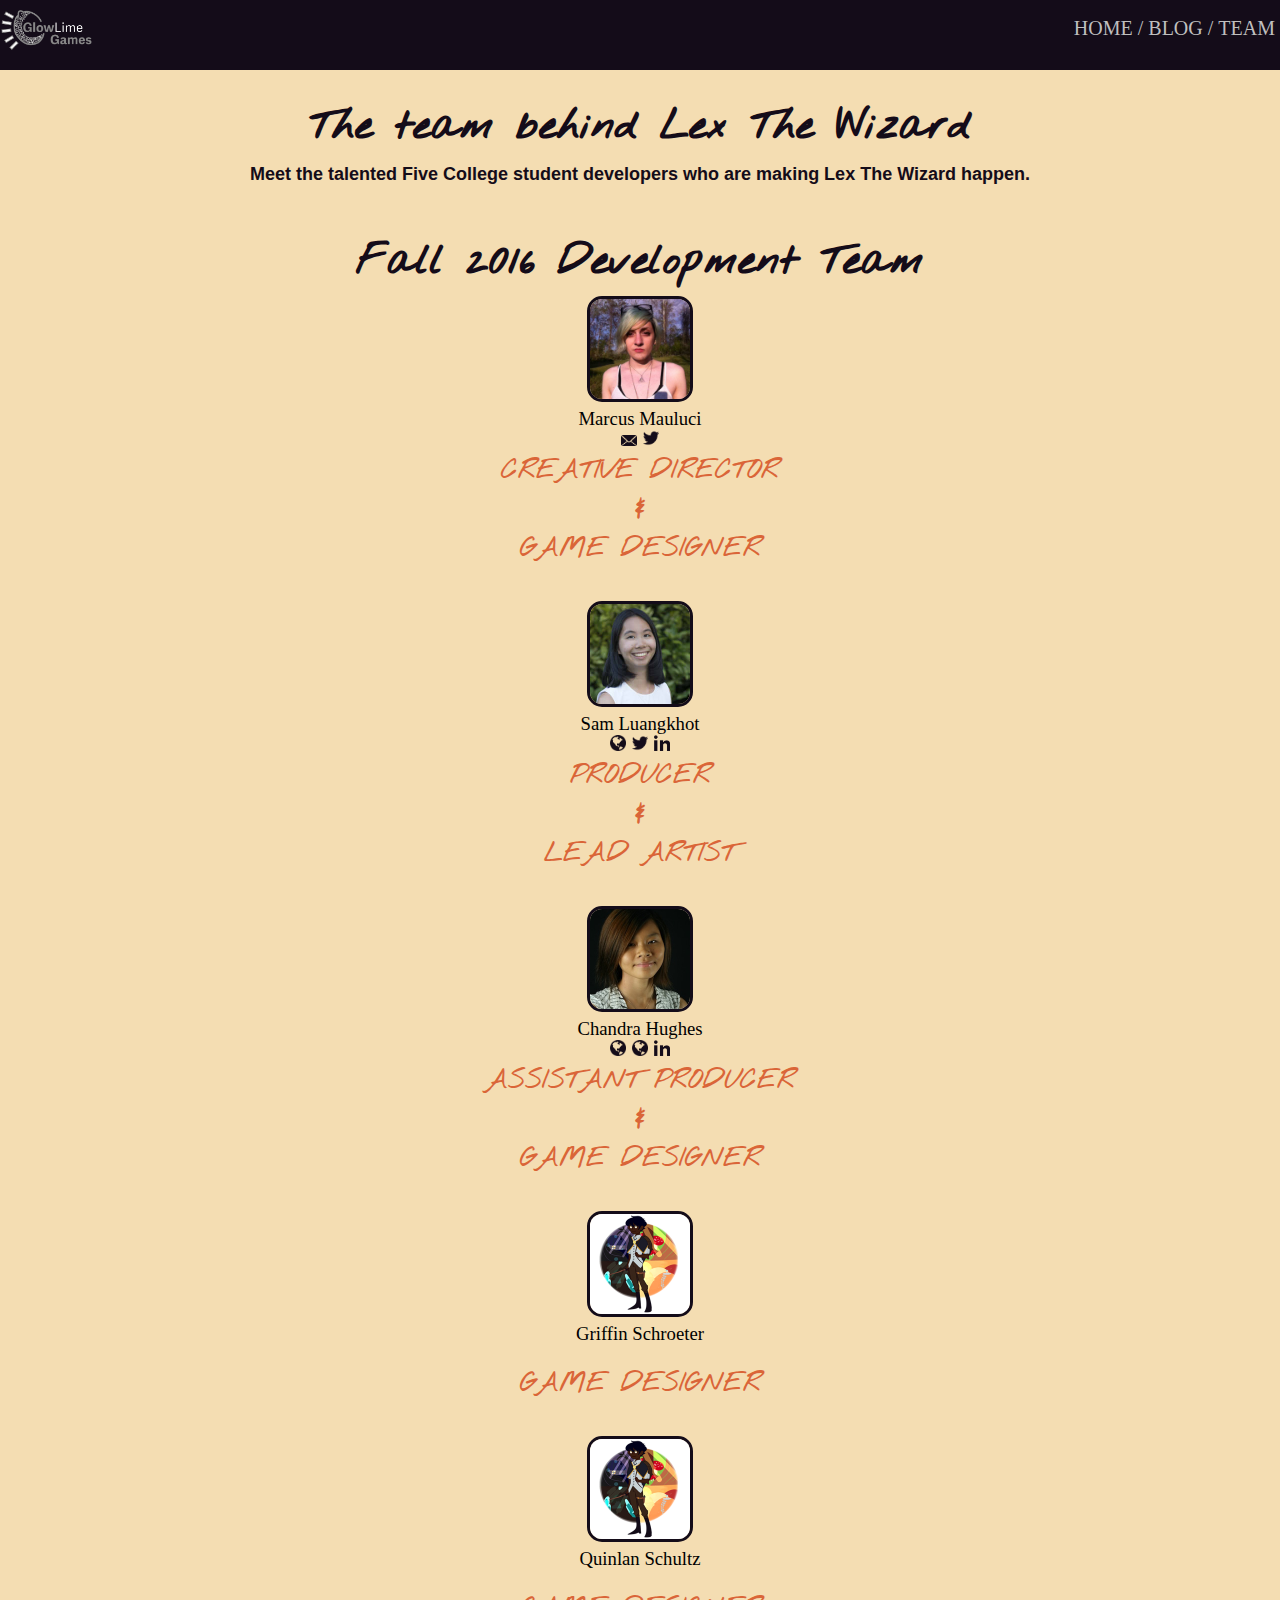
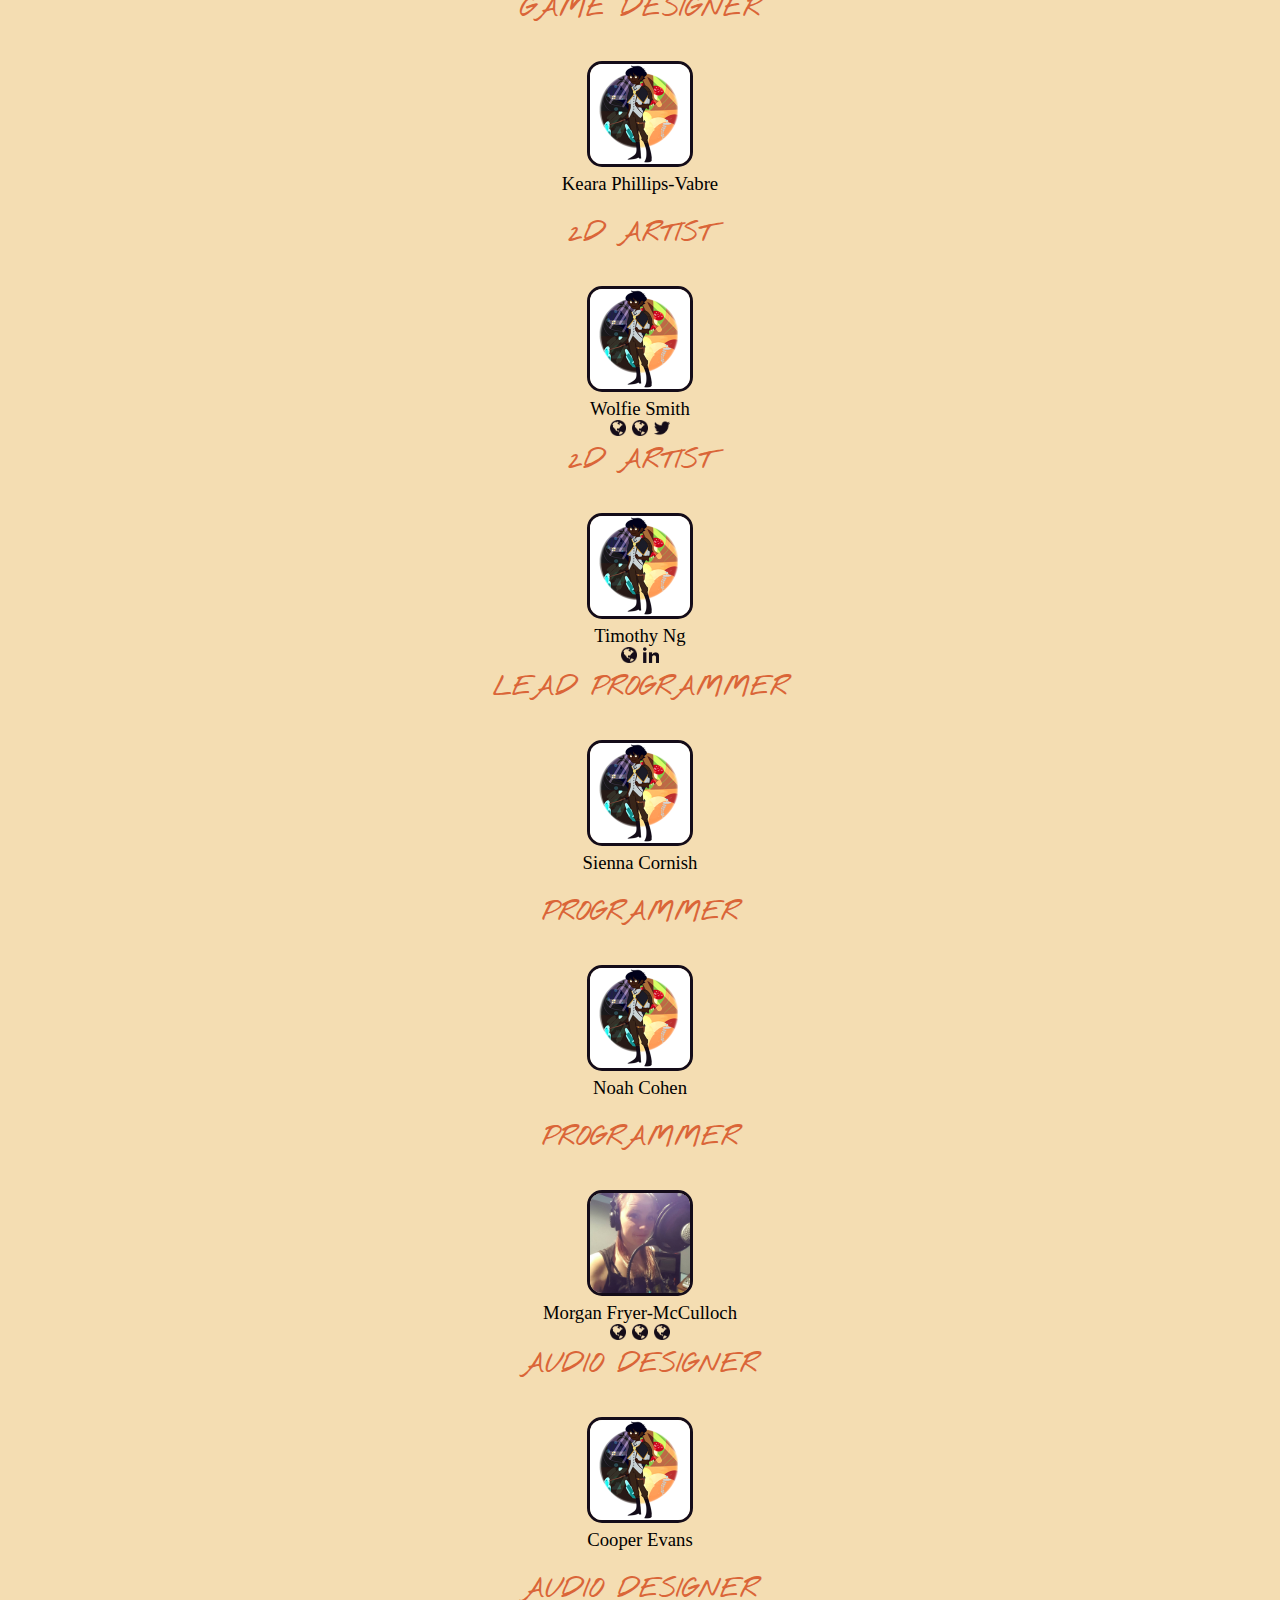
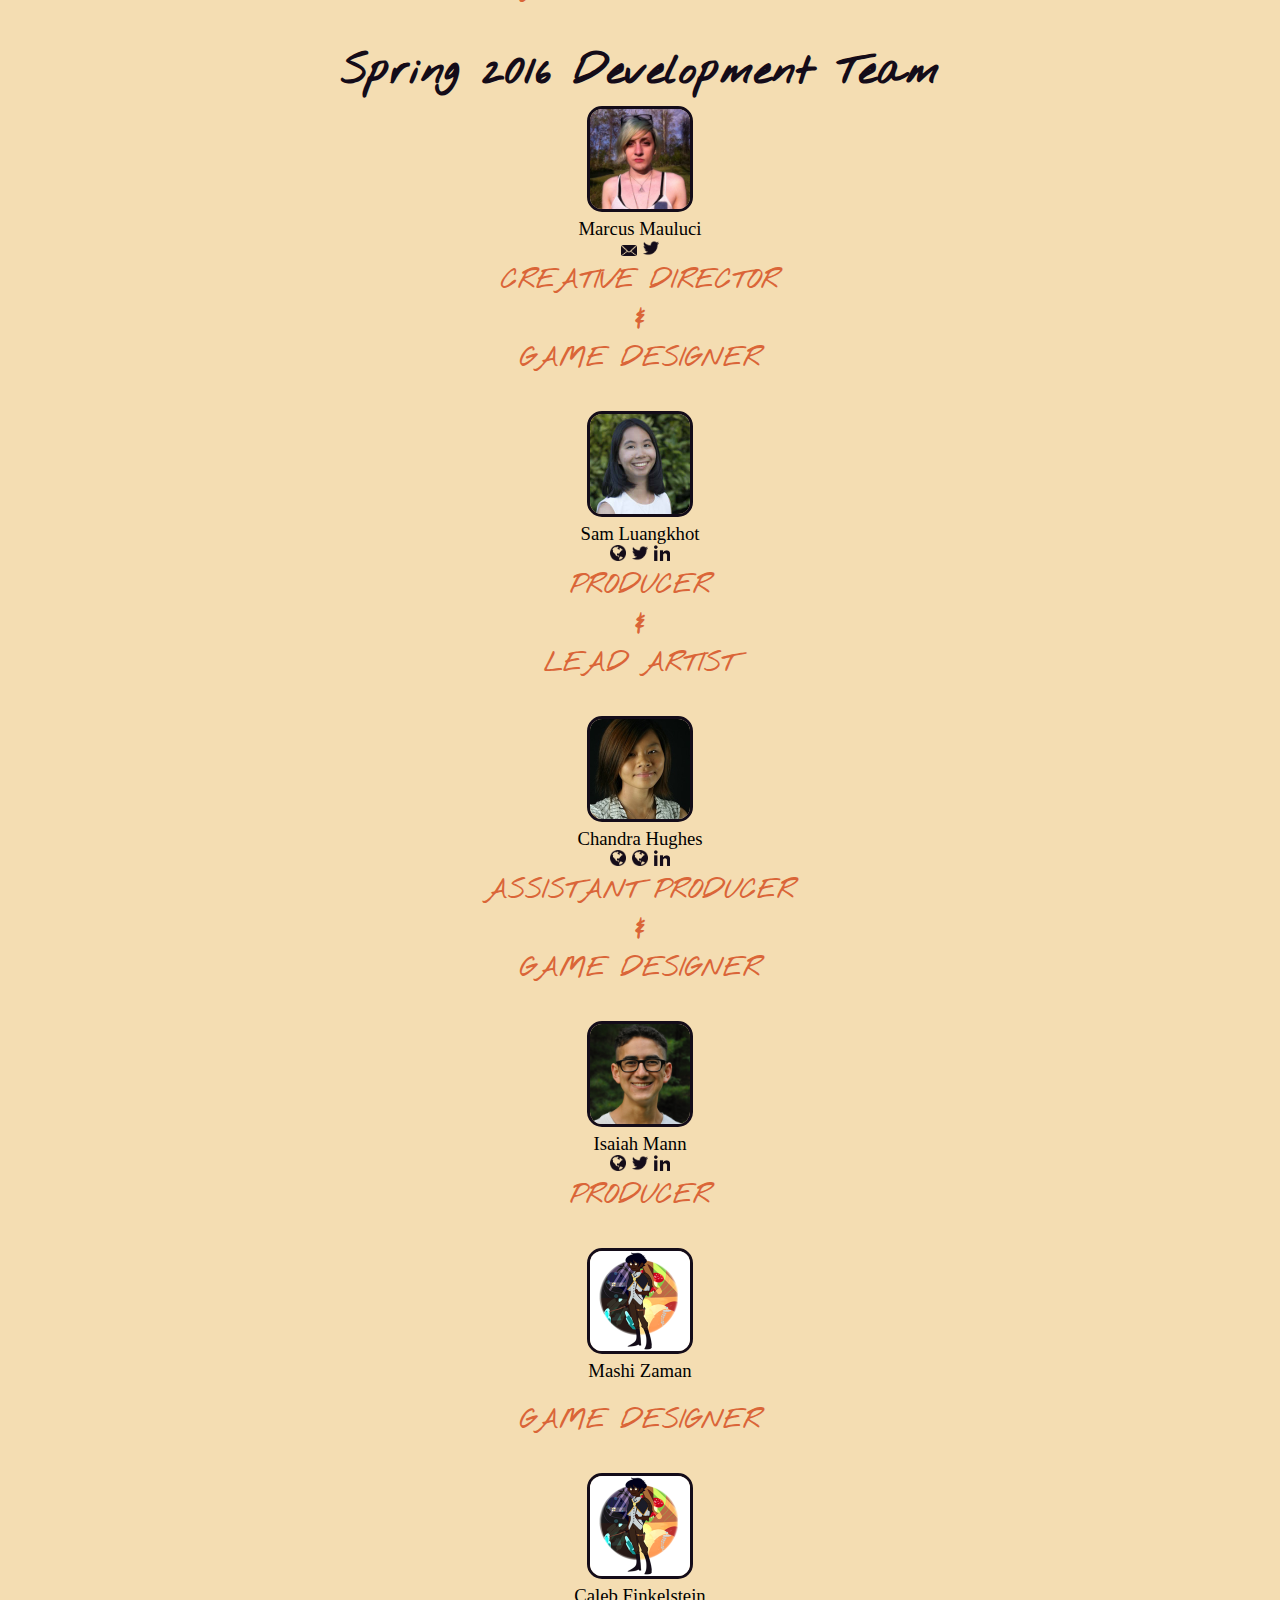
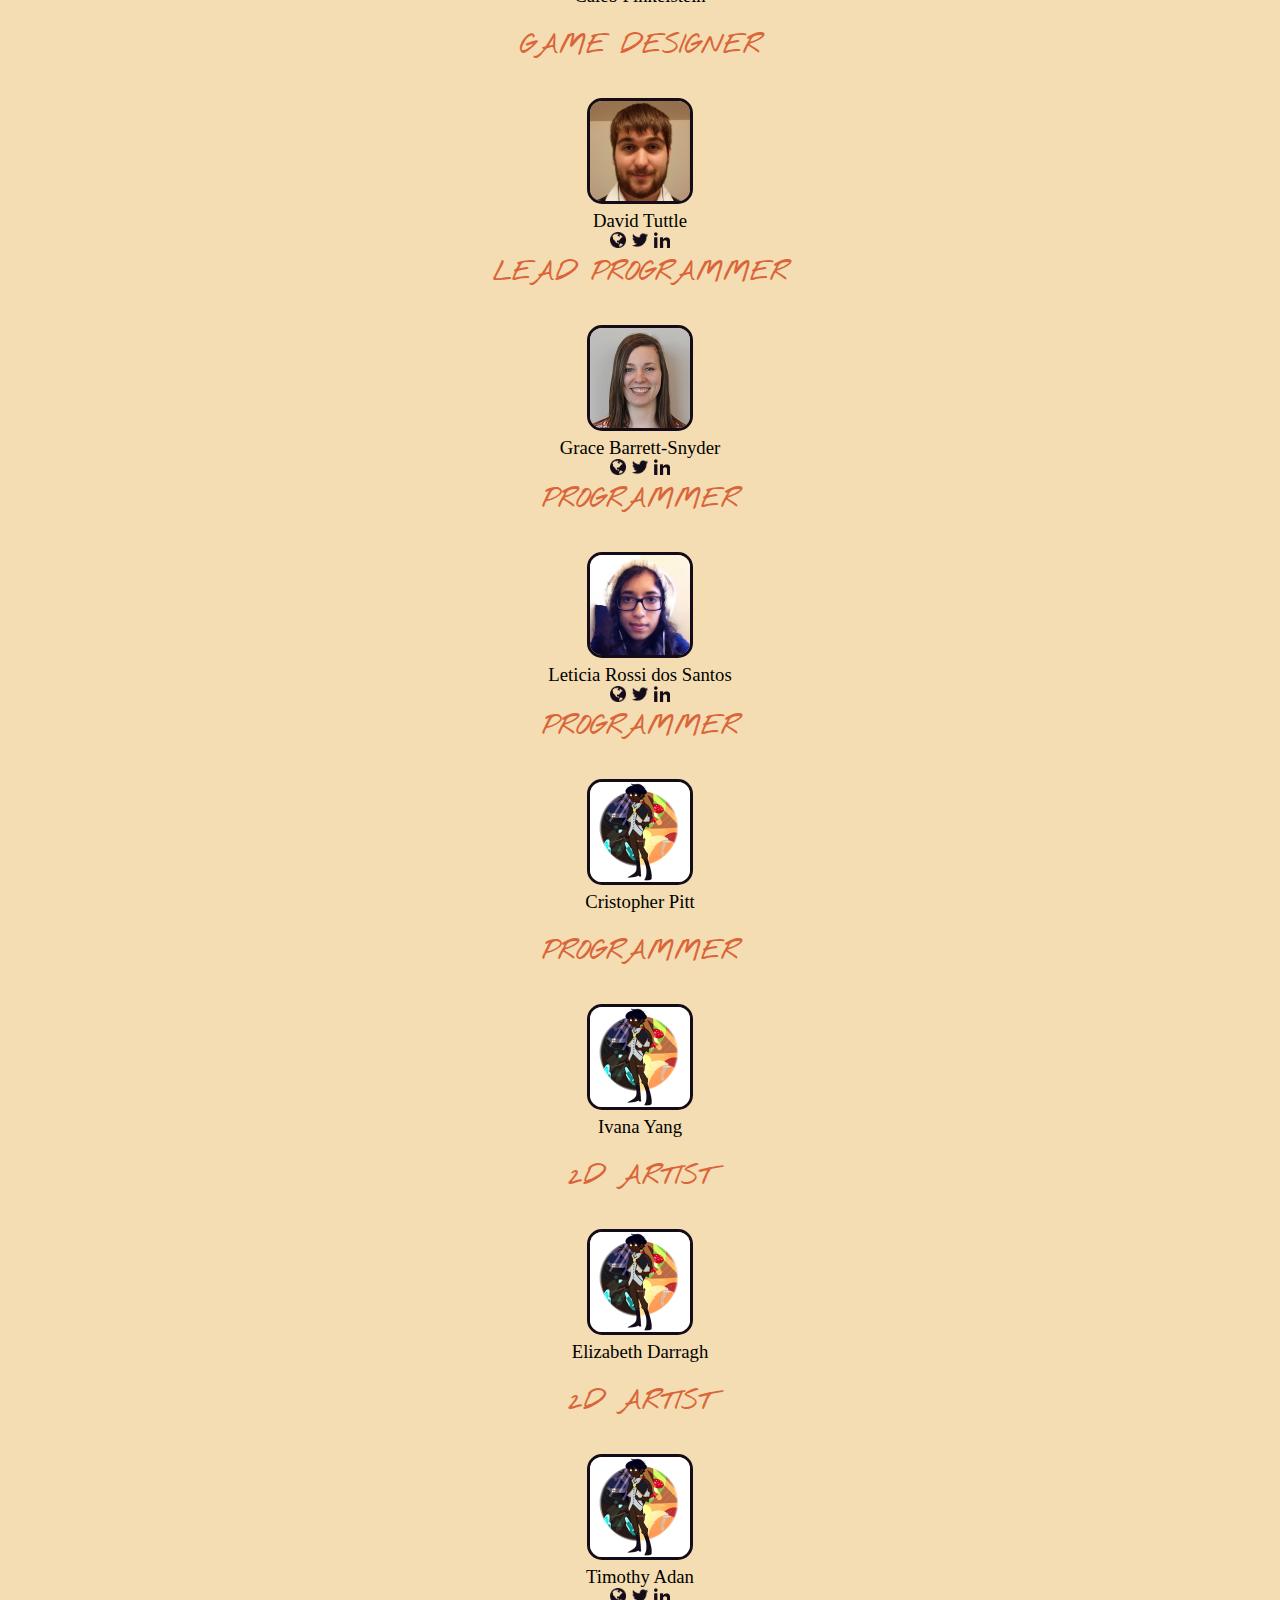
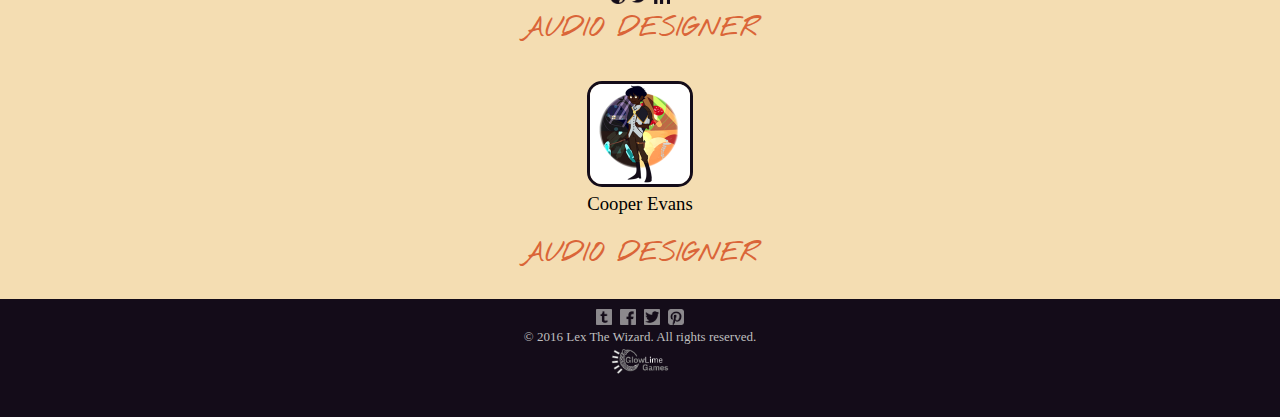
==== commit e956a537: "Add files via upload" ====
--- a/team.html
+++ b/team.html
@@ -19,6 +19,7 @@
 					<div class="nav-right">
 						<ul>
 							<li><a href="index.html">Home</a> / </li>
+							<li><a href="blog.html">Blog</a> / </li>
 							<li><a href="team.html">Team</a></li>
 						</ul>
 					</div>
@@ -32,21 +33,23 @@
 					<h2>Meet the talented Five College student developers who are making Lex The Wizard happen.</h2>
                     <h1>Fall 2016 Development Team</h1>
 					<div class="row">
-
-						<div class="col-sm-4">
-							<img class="profile" src="img/team/placeholder.jpg" alt="Profile Picture"/>
+						
+						<div class="col-sm-4">
+							<img class="profile" src="img/team/Marcus.jpg" alt="Profile Picture"/>
 							<h3>Marcus Mauluci</h3>
 							<ul>
 								<li><a href="mailto:walkyriesuitandtie@gmail.com"><img src="img/icons/email.png" alt="contact"></a></li>
+                                <li><a href="https://twitter.com/lucidity_city"><img src="img/icons/twitter-2.png" alt="twitter"/></a></li>
 							</ul>
 							<p>Creative Director <br/> & <br/> Game Designer</p>
 						</div>
                         <div class="col-sm-4">
-							<img class="profile" src="img/team/Sam.jpg" alt="Profile Picture"/>
+							<img class="profile" src="img/team/Sam_2.jpg" alt="Profile Picture"/>
 							<h3>Sam Luangkhot</h3>
 							<ul>
-								<li><a href="http://www.samluangkhot.com/"><img src="img/icons/website.png" alt="website"/></a></li>
+								<li><a href="http://www.samluangkhot.com/game-dev.html"><img src="img/icons/website.png" alt="website"/></a></li>
 								<li><a href="https://twitter.com/flarechess"><img src="img/icons/twitter-2.png" alt="twitter"/></a></li>
+                                <li><a href="https://www.linkedin.com/in/sam-luangkhot-0795998a"><img src="img/icons/linkedin.png" alt="linkedin"/></a></li>
 							</ul>
 							<p>Producer <br/> & <br/> Lead Artist</p>
 						</div>
@@ -92,16 +95,16 @@
 							</ul>
 							<p>2D Artist</p>
 						</div>
-
+                        
                     </div>
                     <div class="row">
                         <div class="col-sm-4">
 							<img class="profile" src="img/team/placeholder.jpg" alt="Profile Picture"/>
 							<h3>Wolfie Smith</h3>
 							<ul>
-								<li></li>
-								<li></li>
-								<li></li>
+								<li><a href="http://rainbowolfe.wixsite.com/wolfieswork"><img src="img/icons/website.png" alt="website"/></a></li>
+								<li><a href="http://werewolfe1.deviantart.com/"><img src="img/icons/website.png" alt="website"/></a></li>
+								<li><a href="https://twitter.com/RainboDoes"><img src="img/icons/twitter-2.png" alt="twitter"/></a></li>
 							</ul>
 							<p>2D Artist</p>
 						</div>
@@ -109,9 +112,8 @@
 							<img class="profile" src="img/team/placeholder.jpg" alt="Profile Picture"/>
 							<h3>Timothy Ng</h3>
 							<ul>
-								<li></li>
-								<li></li>
-								<li></li>
+								<li><a href="https://github.com/hawmalt"><img src="img/icons/website.png" alt="website"/></a></li>
+								<li><a href="https://www.linkedin.com/in/timothy-ng-3a2349118?trk=hp-identity-name"><img src="img/icons/linkedin.png" alt="linkedin"/></a></li>
 							</ul>
 							<p>Lead Programmer</p>
 						</div>
@@ -127,7 +129,7 @@
 						</div>
                     </div>
                     <div class="row">
-
+                        
                         <div class="col-sm-4">
 							<img class="profile" src="img/team/placeholder.jpg" alt="Profile Picture"/>
 							<h3>Noah Cohen</h3>
@@ -139,12 +141,13 @@
 							<p>Programmer</p>
 						</div>
                         <div class="col-sm-4">
-							<img class="profile" src="img/team/placeholder.jpg" alt="Profile Picture"/>
+							<img class="profile" src="img/team/Morgan.jpg" alt="Profile Picture"/>
 							<h3>Morgan Fryer-McCulloch</h3>
 							<ul>
-								<li></li>
-								<li></li>
-								<li></li>
+								<li><a href="http://punkrocks789.wixsite.com/morganfmaudio"><img src="img/icons/website.png" alt="website"/></a></li>
+								<li><a href="https://www.youtube.com/user/punkrocks789"><img src="img/icons/website.png" alt="website"/></a></li>
+								<li><a href="https://www.instagram.com/embraceyourshadows/?hl=en
+                                    14612599_1138301599597700_7070032237729784366_o.jpg"><img src="img/icons/website.png" alt="website"/></a></li>
 							</ul>
 							<p>Audio Designer</p>
 						</div>
@@ -161,21 +164,23 @@
                     </div>
                     <h1>Spring 2016 Development Team</h1>
                     <div class="row">
-
-						<div class="col-sm-4">
-							<img class="profile" src="img/team/placeholder.jpg" alt="Profile Picture"/>
+						
+						<div class="col-sm-4">
+							<img class="profile" src="img/team/Marcus.jpg" alt="Profile Picture"/>
 							<h3>Marcus Mauluci</h3>
 							<ul>
 								<li><a href="mailto:walkyriesuitandtie@gmail.com"><img src="img/icons/email.png" alt="contact"></a></li>
+                                <li><a href="https://twitter.com/lucidity_city"><img src="img/icons/twitter-2.png" alt="twitter"/></a></li>
 							</ul>
 							<p>Creative Director <br/> & <br/> Game Designer</p>
 						</div>
                         <div class="col-sm-4">
-							<img class="profile" src="img/team/Sam.jpg" alt="Profile Picture"/>
+							<img class="profile" src="img/team/Sam_2.jpg" alt="Profile Picture"/>
 							<h3>Sam Luangkhot</h3>
 							<ul>
-								<li><a href="http://www.samluangkhot.com/"><img src="img/icons/website.png" alt="website"/></a></li>
+								<li><a href="http://www.samluangkhot.com/game-dev.html"><img src="img/icons/website.png" alt="website"/></a></li>
 								<li><a href="https://twitter.com/flarechess"><img src="img/icons/twitter-2.png" alt="twitter"/></a></li>
+                                <li><a href="https://www.linkedin.com/in/sam-luangkhot-0795998a"><img src="img/icons/linkedin.png" alt="linkedin"/></a></li>
 							</ul>
 							<p>Producer <br/> & <br/> Lead Artist</p>
 						</div>
@@ -221,7 +226,7 @@
 							</ul>
 							<p>Game Designer</p>
 						</div>
-
+                        
 					</div>
 					<div class="row">
                         <div class="col-sm-4">
@@ -254,7 +259,7 @@
 							</ul>
 							<p>Programmer</p>
 						</div>
-
+						
 					</div>
 					<div class="row">
 						<div class="col-sm-4">
@@ -287,7 +292,7 @@
 							</ul>
 							<p>2D Artist</p>
 						</div>
-
+                        
 					</div>
                     <div class="row">
                         <div class="col-sm-4">
@@ -330,4 +335,4 @@
 			</div>
 		</footer>
 	</body>
-</html>
+</html>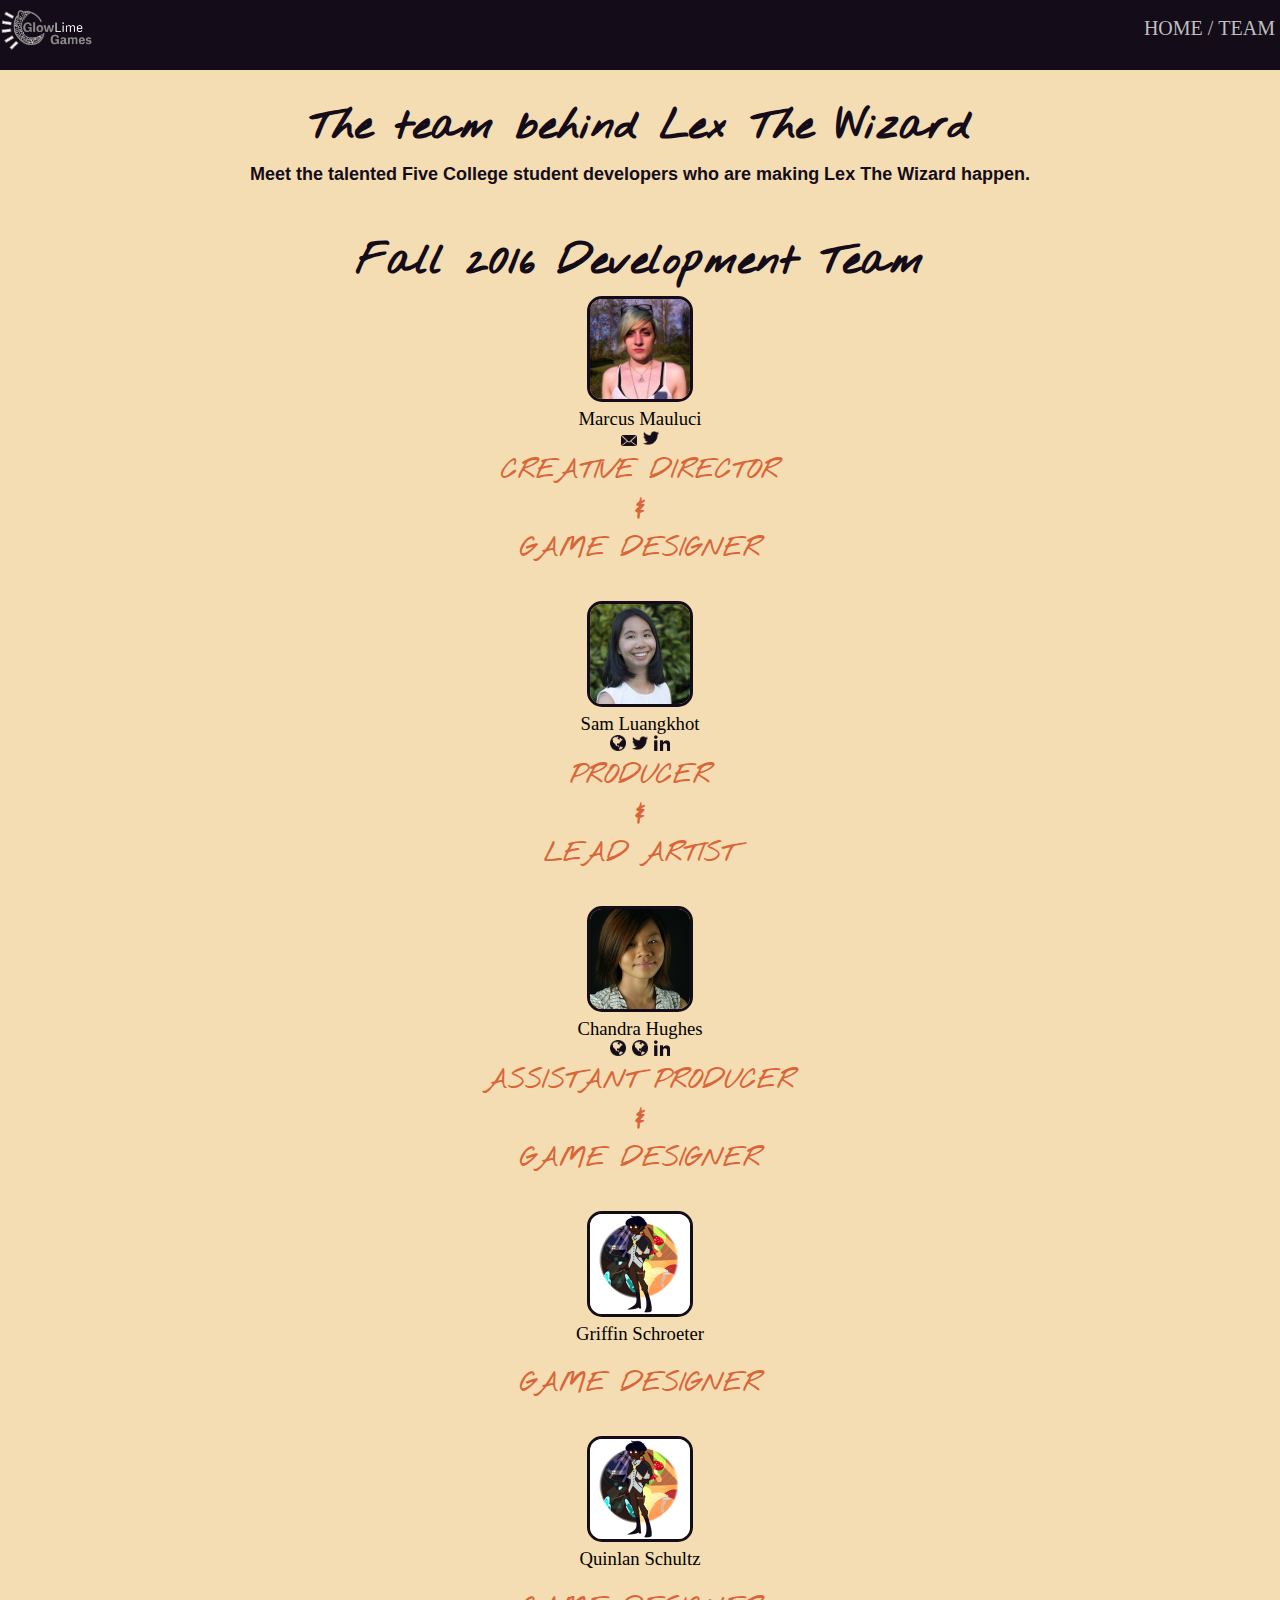
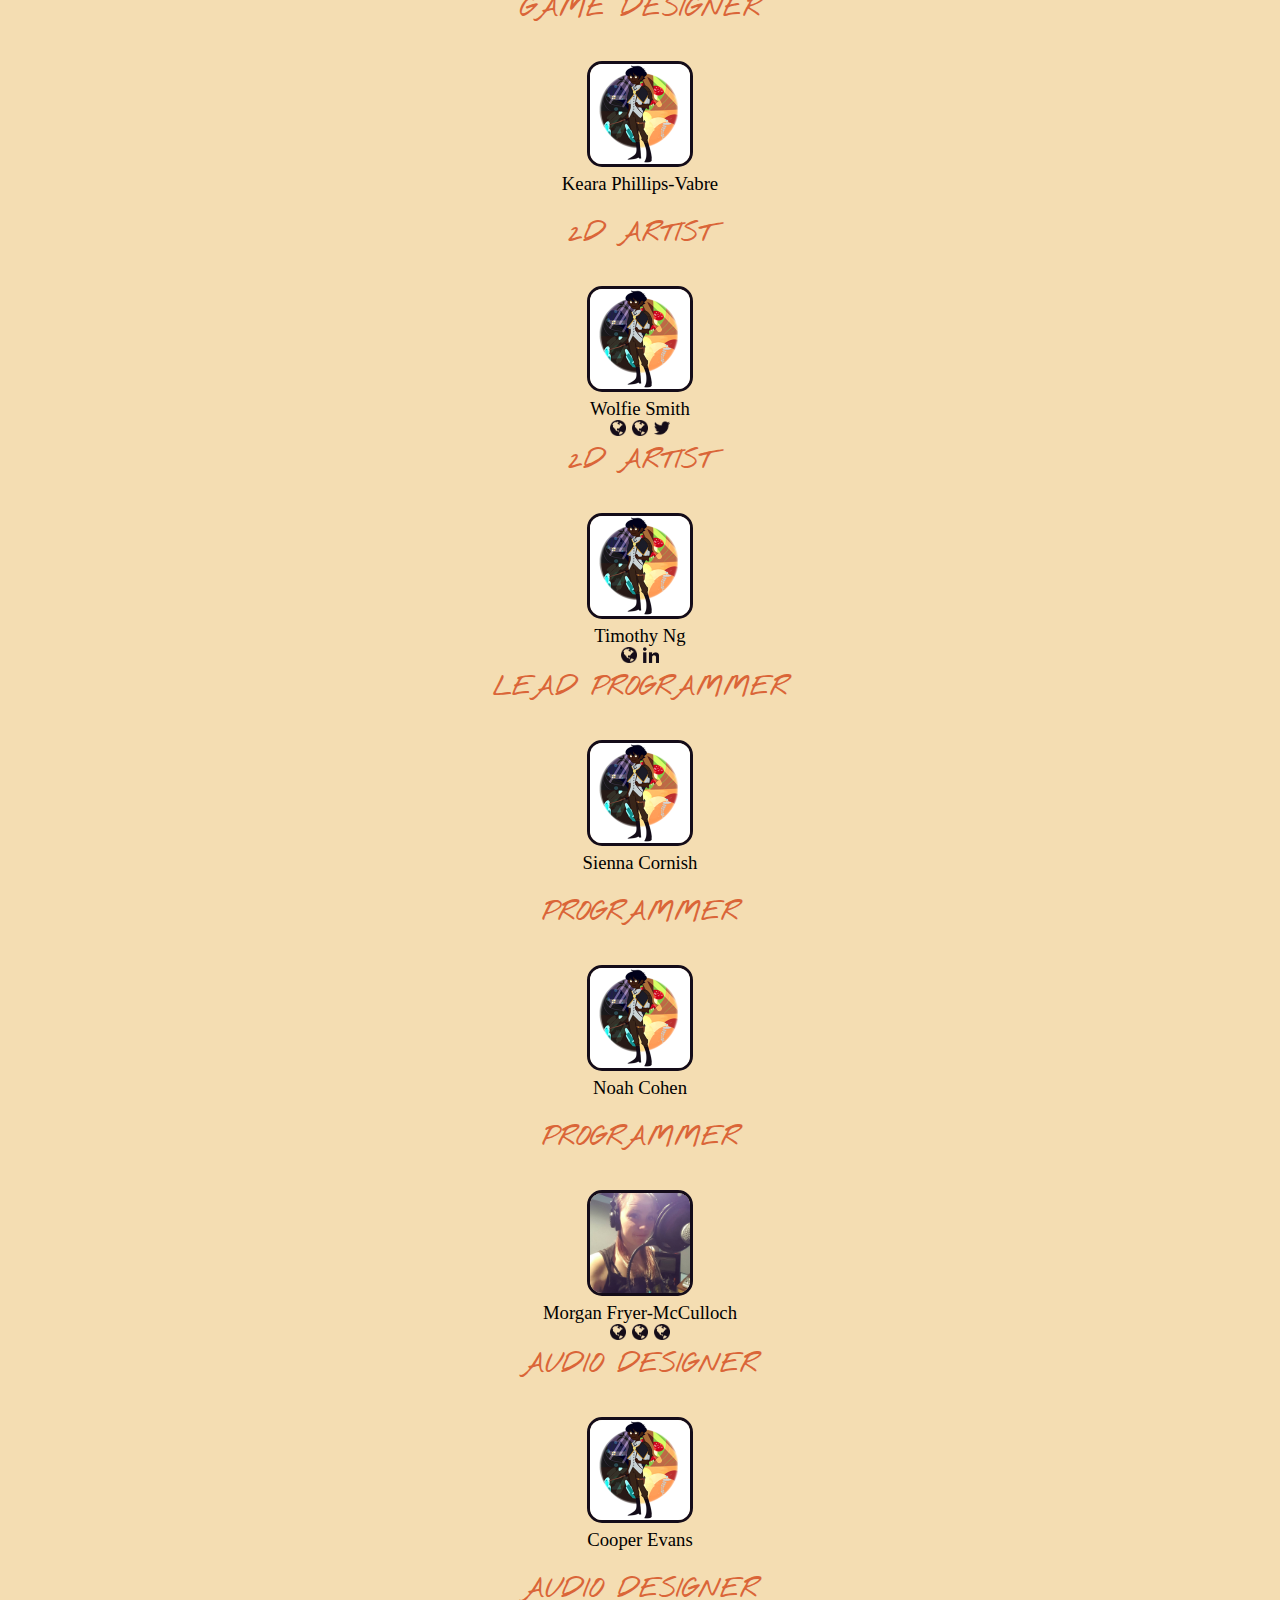
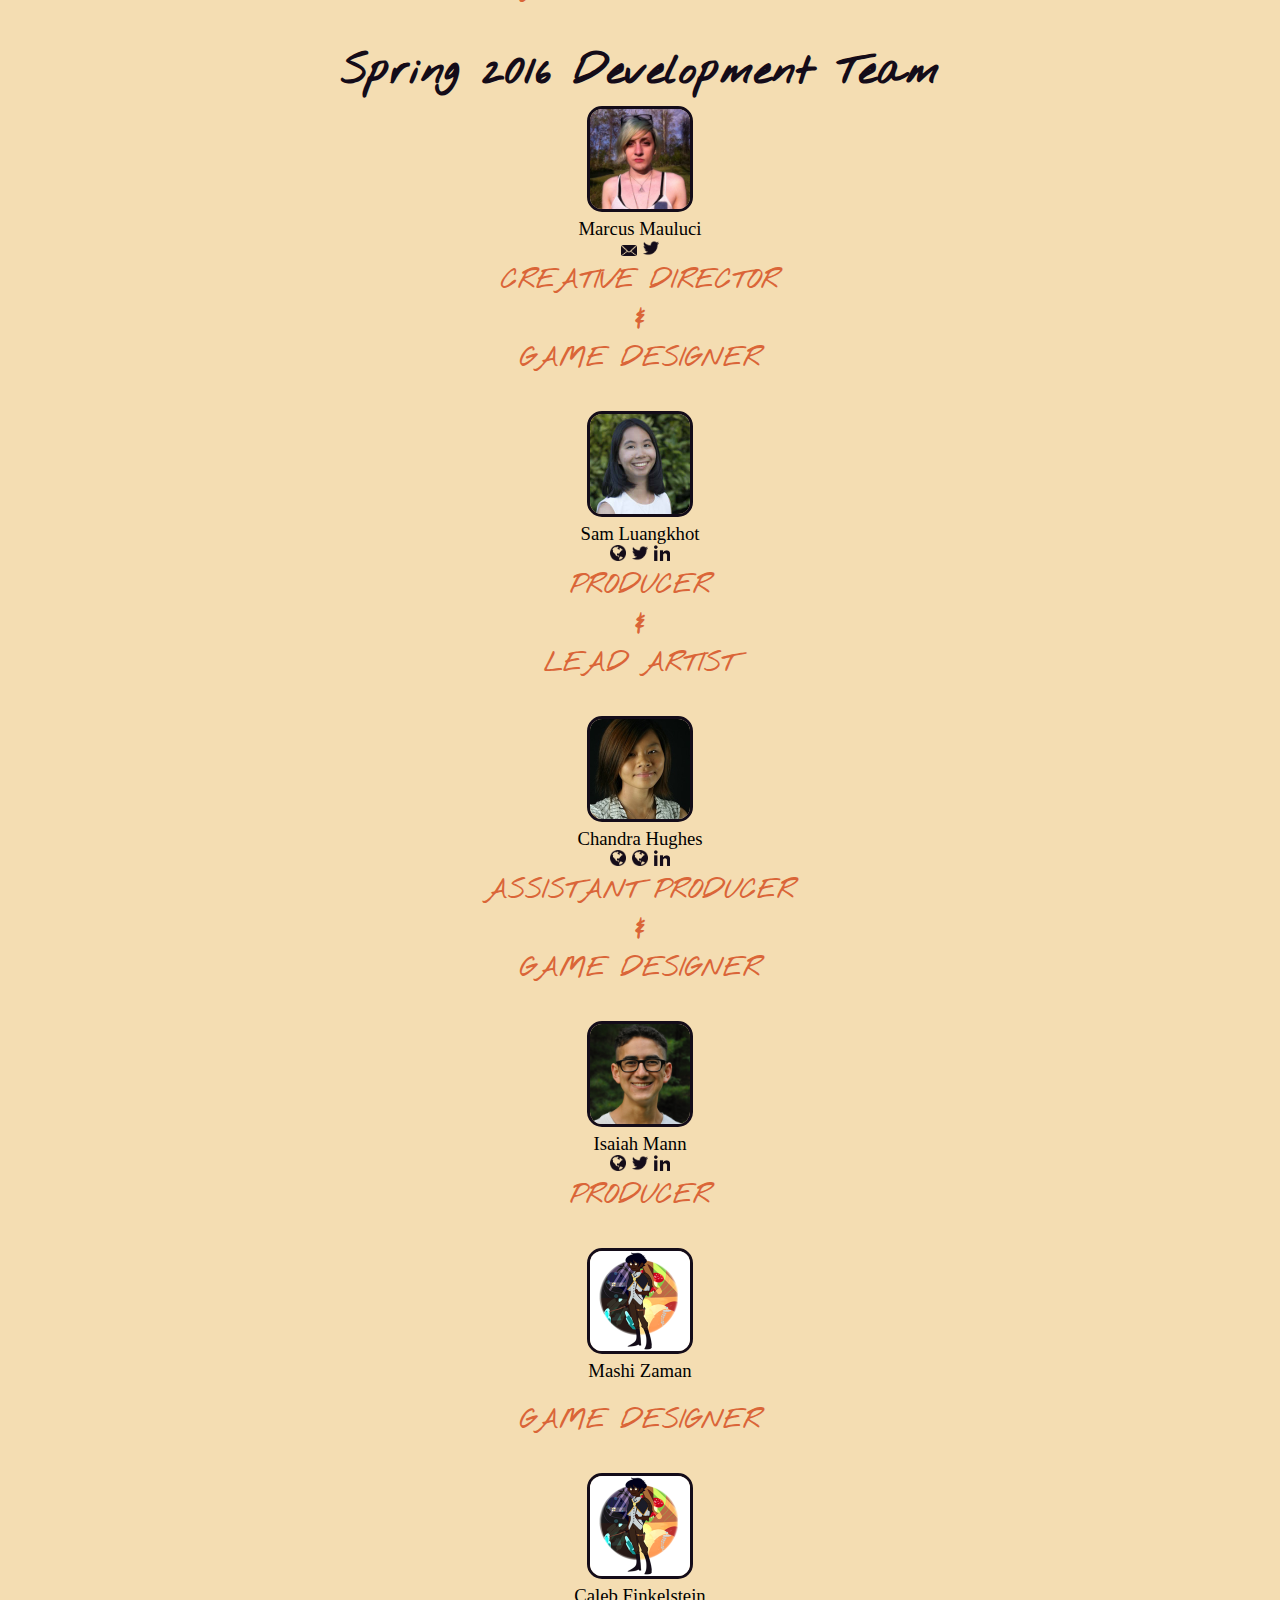
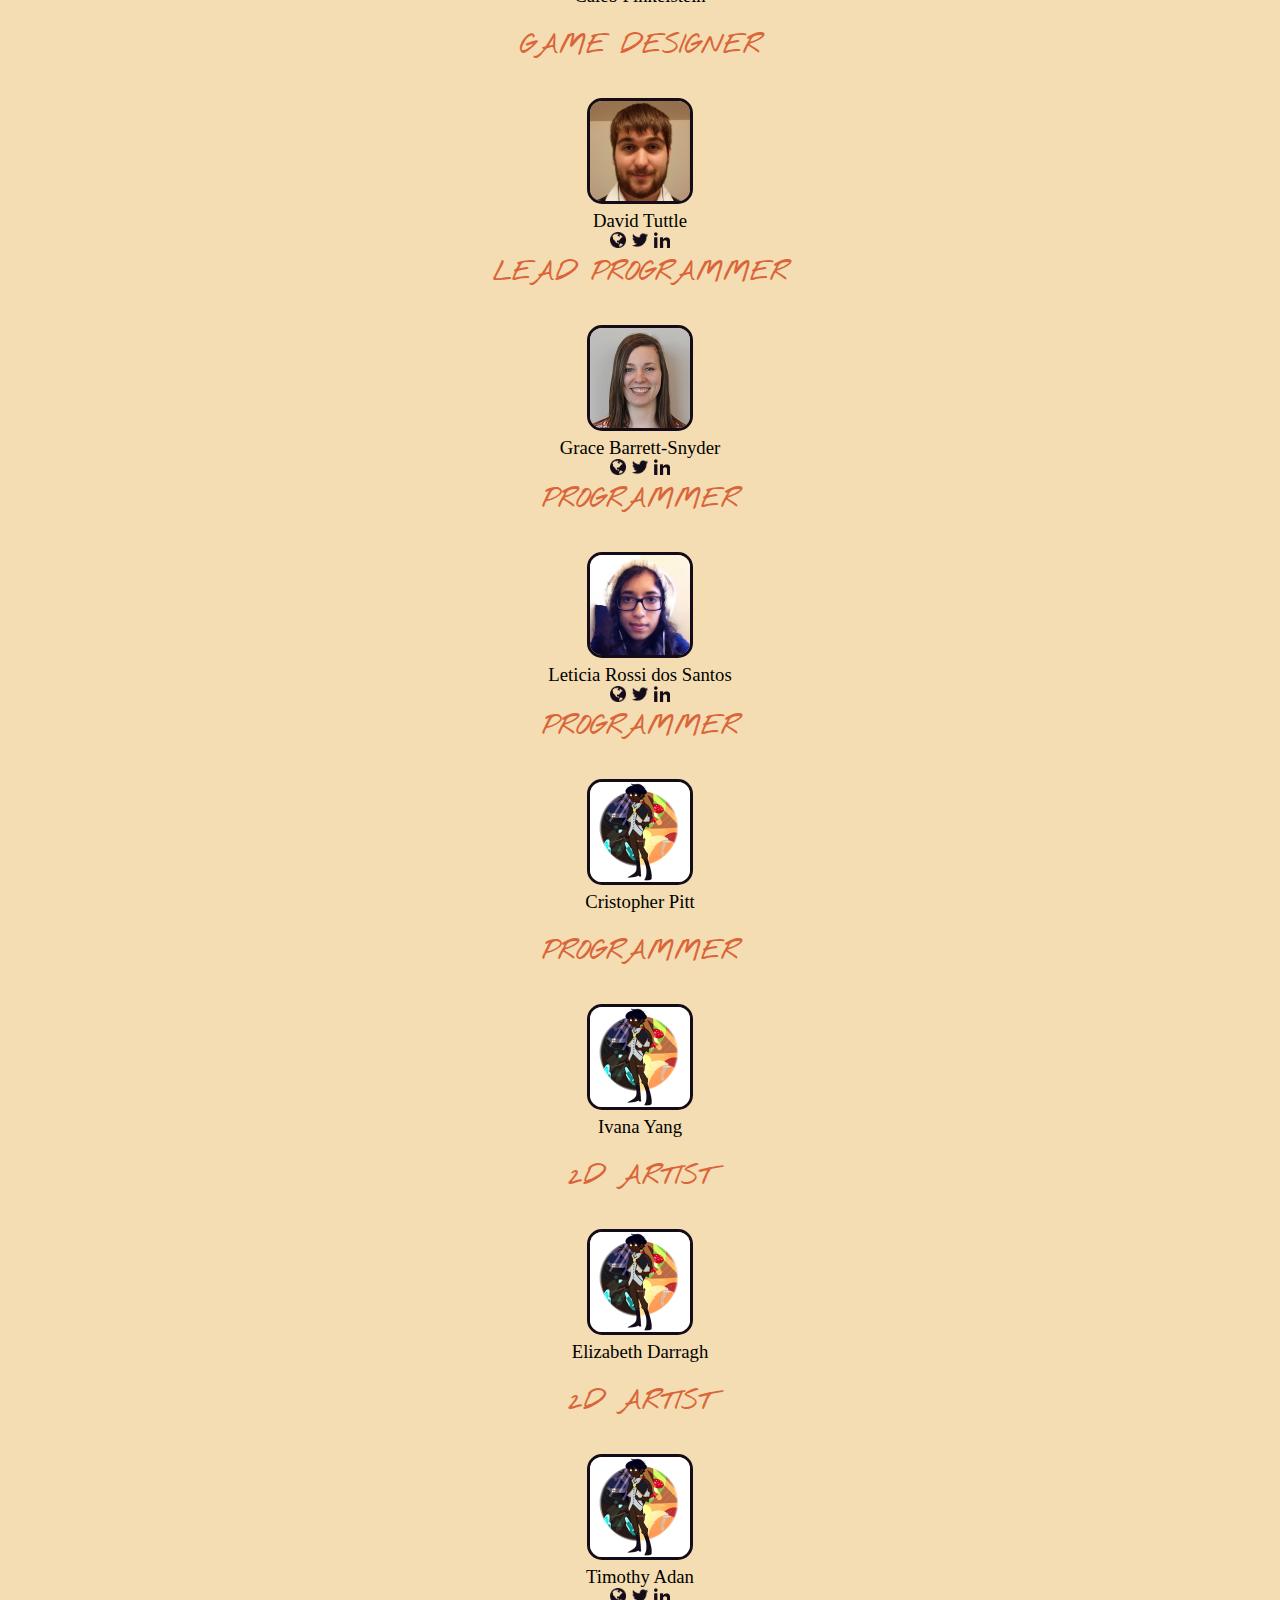
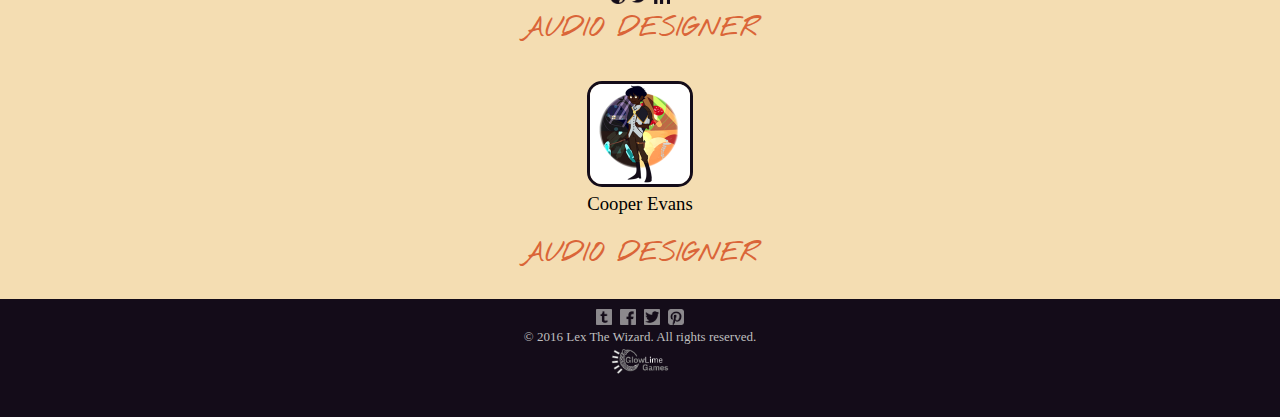
==== commit 3c60be6d: "Removing depecrated blog link from site" ====
--- a/team.html
+++ b/team.html
@@ -19,7 +19,6 @@
 					<div class="nav-right">
 						<ul>
 							<li><a href="index.html">Home</a> / </li>
-							<li><a href="blog.html">Blog</a> / </li>
 							<li><a href="team.html">Team</a></li>
 						</ul>
 					</div>
@@ -33,7 +32,7 @@
 					<h2>Meet the talented Five College student developers who are making Lex The Wizard happen.</h2>
                     <h1>Fall 2016 Development Team</h1>
 					<div class="row">
-						
+
 						<div class="col-sm-4">
 							<img class="profile" src="img/team/Marcus.jpg" alt="Profile Picture"/>
 							<h3>Marcus Mauluci</h3>
@@ -95,7 +94,7 @@
 							</ul>
 							<p>2D Artist</p>
 						</div>
-                        
+
                     </div>
                     <div class="row">
                         <div class="col-sm-4">
@@ -129,7 +128,7 @@
 						</div>
                     </div>
                     <div class="row">
-                        
+
                         <div class="col-sm-4">
 							<img class="profile" src="img/team/placeholder.jpg" alt="Profile Picture"/>
 							<h3>Noah Cohen</h3>
@@ -164,7 +163,7 @@
                     </div>
                     <h1>Spring 2016 Development Team</h1>
                     <div class="row">
-						
+
 						<div class="col-sm-4">
 							<img class="profile" src="img/team/Marcus.jpg" alt="Profile Picture"/>
 							<h3>Marcus Mauluci</h3>
@@ -226,7 +225,7 @@
 							</ul>
 							<p>Game Designer</p>
 						</div>
-                        
+
 					</div>
 					<div class="row">
                         <div class="col-sm-4">
@@ -259,7 +258,7 @@
 							</ul>
 							<p>Programmer</p>
 						</div>
-						
+
 					</div>
 					<div class="row">
 						<div class="col-sm-4">
@@ -292,7 +291,7 @@
 							</ul>
 							<p>2D Artist</p>
 						</div>
-                        
+
 					</div>
                     <div class="row">
                         <div class="col-sm-4">
@@ -335,4 +334,4 @@
 			</div>
 		</footer>
 	</body>
-</html>+</html>
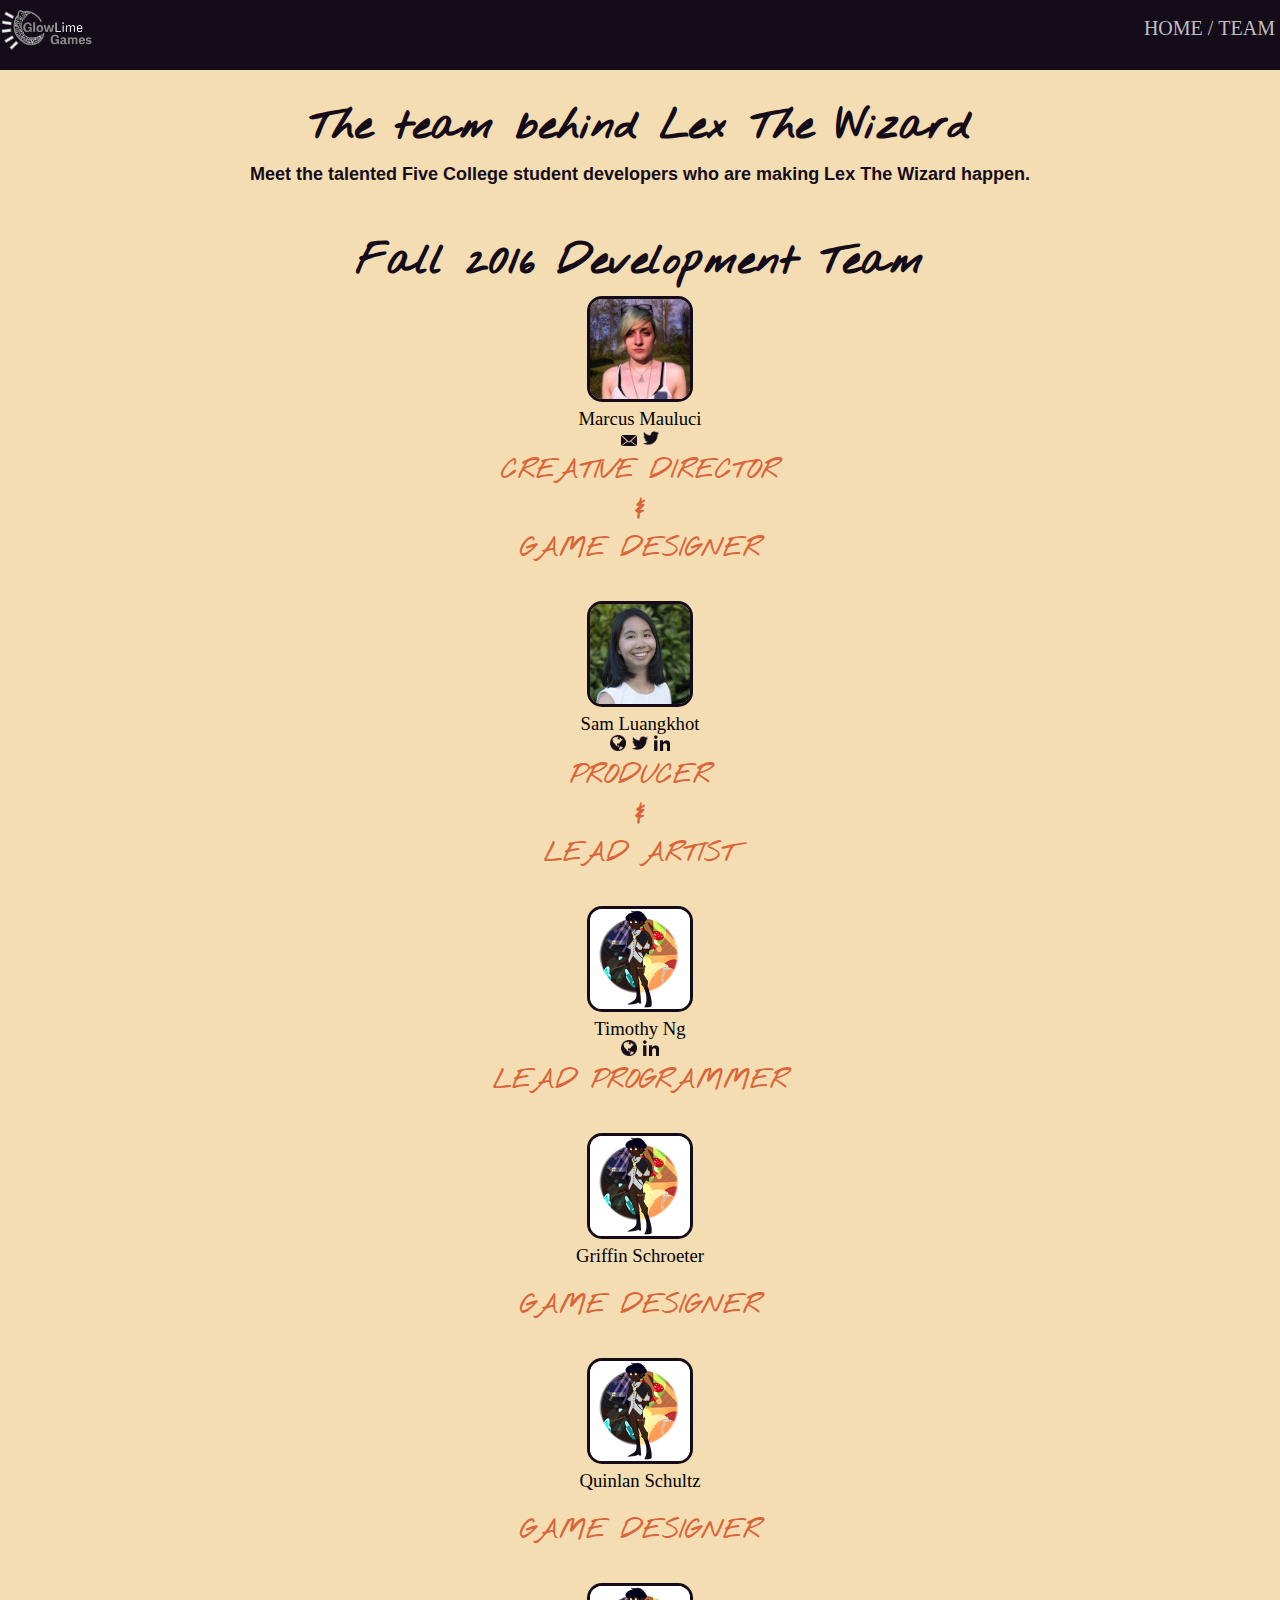
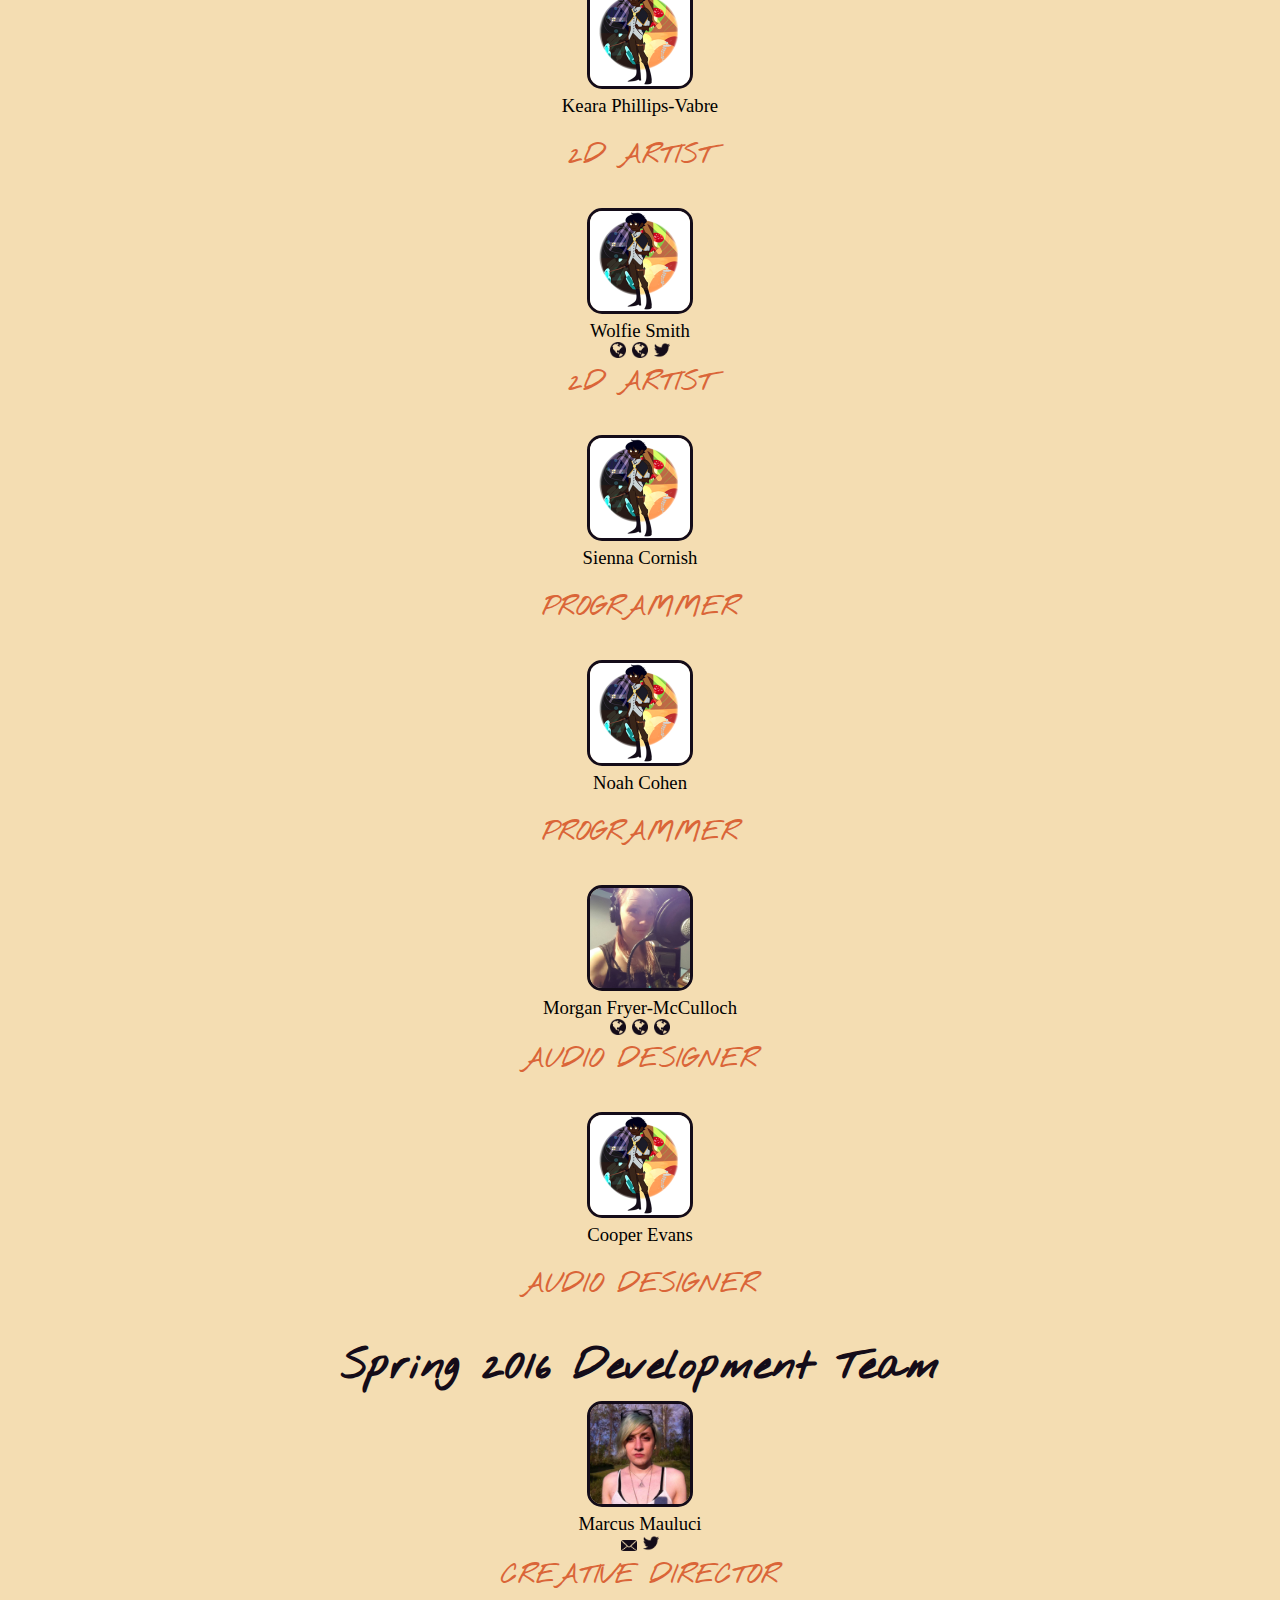
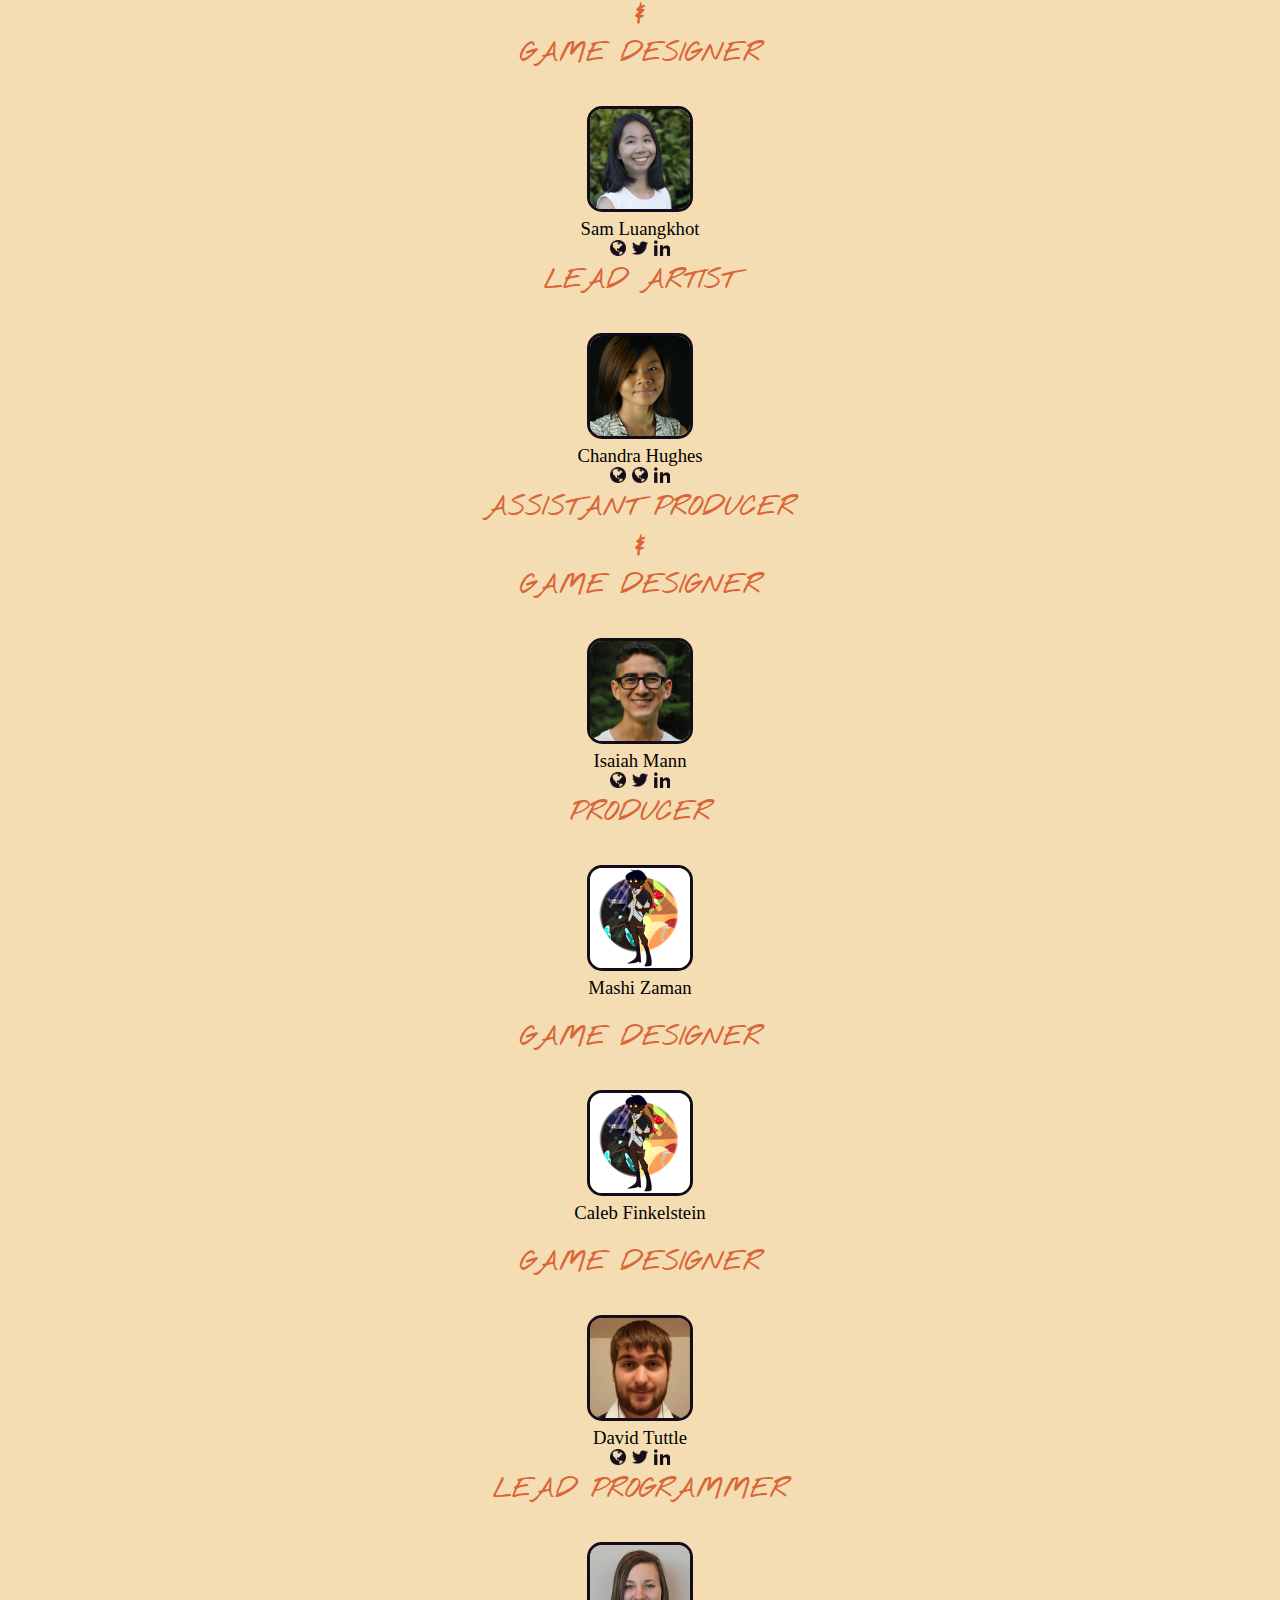
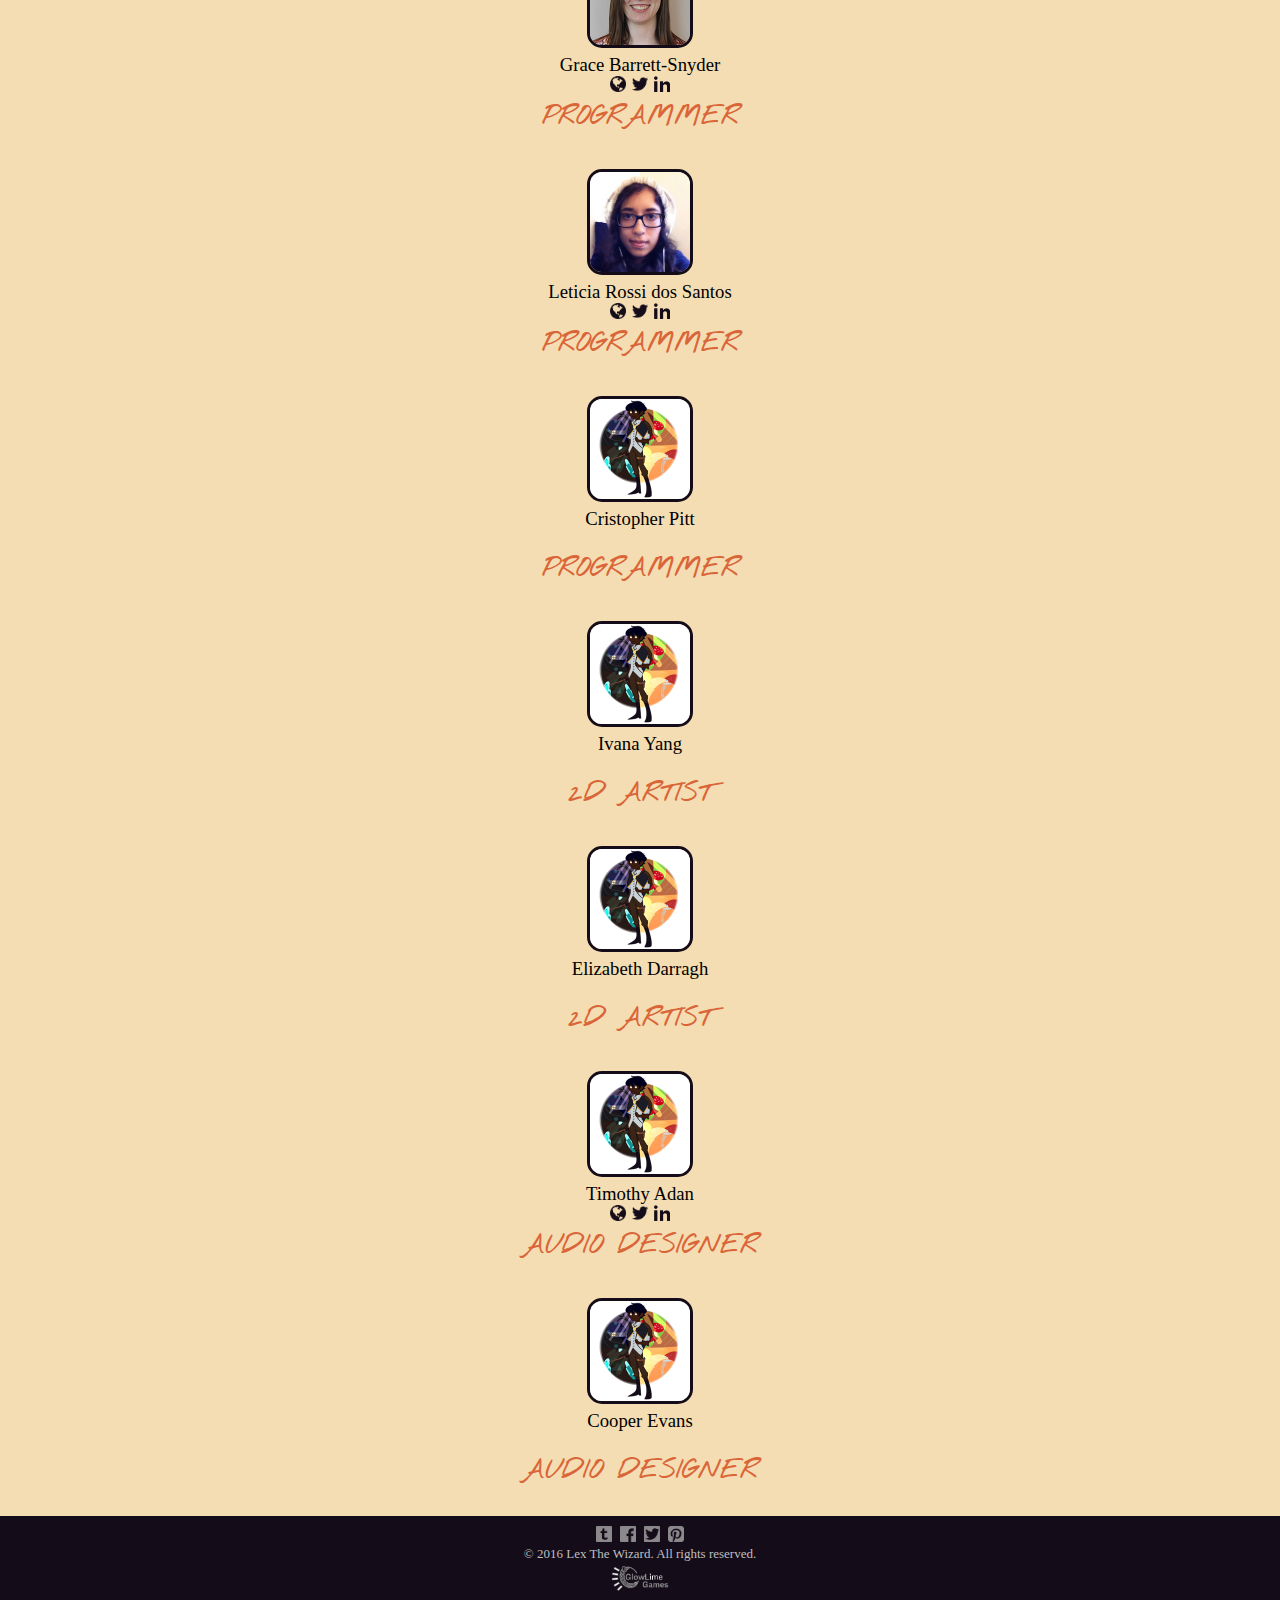
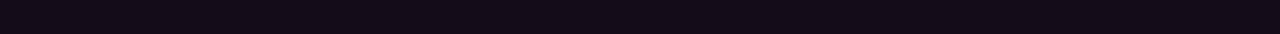
==== commit 9968fe6f: "Updating team page with accurate info" ====
--- a/team.html
+++ b/team.html
@@ -53,15 +53,14 @@
 							<p>Producer <br/> & <br/> Lead Artist</p>
 						</div>
 						<div class="col-sm-4">
-							<img class="profile" src="img/team/Chandra.jpeg" alt="Profile Picture"/>
-							<h3>Chandra Hughes</h3>
-							<ul>
-								<li><a href="http://stout.hampshire.edu/~chh13/ChandraHughes/"><img src="img/icons/website.png" alt="website"/></a></li>
-								<li><a href="http://www.chisastudios.com/"><img src="img/icons/website.png" alt="website"/></a></li>
-								<li><a href="https://www.linkedin.com/in/chandrasakurahughes"><img src="img/icons/linkedin.png" alt="linkedin"/></a></li>
-							</ul>
-							<p>Assistant Producer <br/> & <br/> Game Designer</p>
-						</div>
+	 							<img class="profile" src="img/team/placeholder.jpg" alt="Profile Picture"/>
+	 							<h3>Timothy Ng</h3>
+	 							<ul>
+	 								<li><a href="https://github.com/hawmalt"><img src="img/icons/website.png" alt="website"/></a></li>
+	 								<li><a href="https://www.linkedin.com/in/timothy-ng-3a2349118?trk=hp-identity-name"><img src="img/icons/linkedin.png" alt="linkedin"/></a></li>
+	 							</ul>
+	 							<p>Lead Programmer</p>
+	 						</div>
 					</div>
                     <div class="row">
                         <div class="col-sm-4">
@@ -109,15 +108,6 @@
 						</div>
                         <div class="col-sm-4">
 							<img class="profile" src="img/team/placeholder.jpg" alt="Profile Picture"/>
-							<h3>Timothy Ng</h3>
-							<ul>
-								<li><a href="https://github.com/hawmalt"><img src="img/icons/website.png" alt="website"/></a></li>
-								<li><a href="https://www.linkedin.com/in/timothy-ng-3a2349118?trk=hp-identity-name"><img src="img/icons/linkedin.png" alt="linkedin"/></a></li>
-							</ul>
-							<p>Lead Programmer</p>
-						</div>
-                        <div class="col-sm-4">
-							<img class="profile" src="img/team/placeholder.jpg" alt="Profile Picture"/>
 							<h3>Sienna Cornish</h3>
 							<ul>
 								<li></li>
@@ -126,19 +116,18 @@
 							</ul>
 							<p>Programmer</p>
 						</div>
+                        <div class="col-sm-4">
+							<img class="profile" src="img/team/placeholder.jpg" alt="Profile Picture"/>
+							<h3>Noah Cohen</h3>
+							<ul>
+								<li></li>
+								<li></li>
+								<li></li>
+							</ul>
+							<p>Programmer</p>
+						</div>
                     </div>
                     <div class="row">
-
-                        <div class="col-sm-4">
-							<img class="profile" src="img/team/placeholder.jpg" alt="Profile Picture"/>
-							<h3>Noah Cohen</h3>
-							<ul>
-								<li></li>
-								<li></li>
-								<li></li>
-							</ul>
-							<p>Programmer</p>
-						</div>
                         <div class="col-sm-4">
 							<img class="profile" src="img/team/Morgan.jpg" alt="Profile Picture"/>
 							<h3>Morgan Fryer-McCulloch</h3>
@@ -181,7 +170,7 @@
 								<li><a href="https://twitter.com/flarechess"><img src="img/icons/twitter-2.png" alt="twitter"/></a></li>
                                 <li><a href="https://www.linkedin.com/in/sam-luangkhot-0795998a"><img src="img/icons/linkedin.png" alt="linkedin"/></a></li>
 							</ul>
-							<p>Producer <br/> & <br/> Lead Artist</p>
+							<p>Lead Artist</p>
 						</div>
 						<div class="col-sm-4">
 							<img class="profile" src="img/team/Chandra.jpeg" alt="Profile Picture"/>
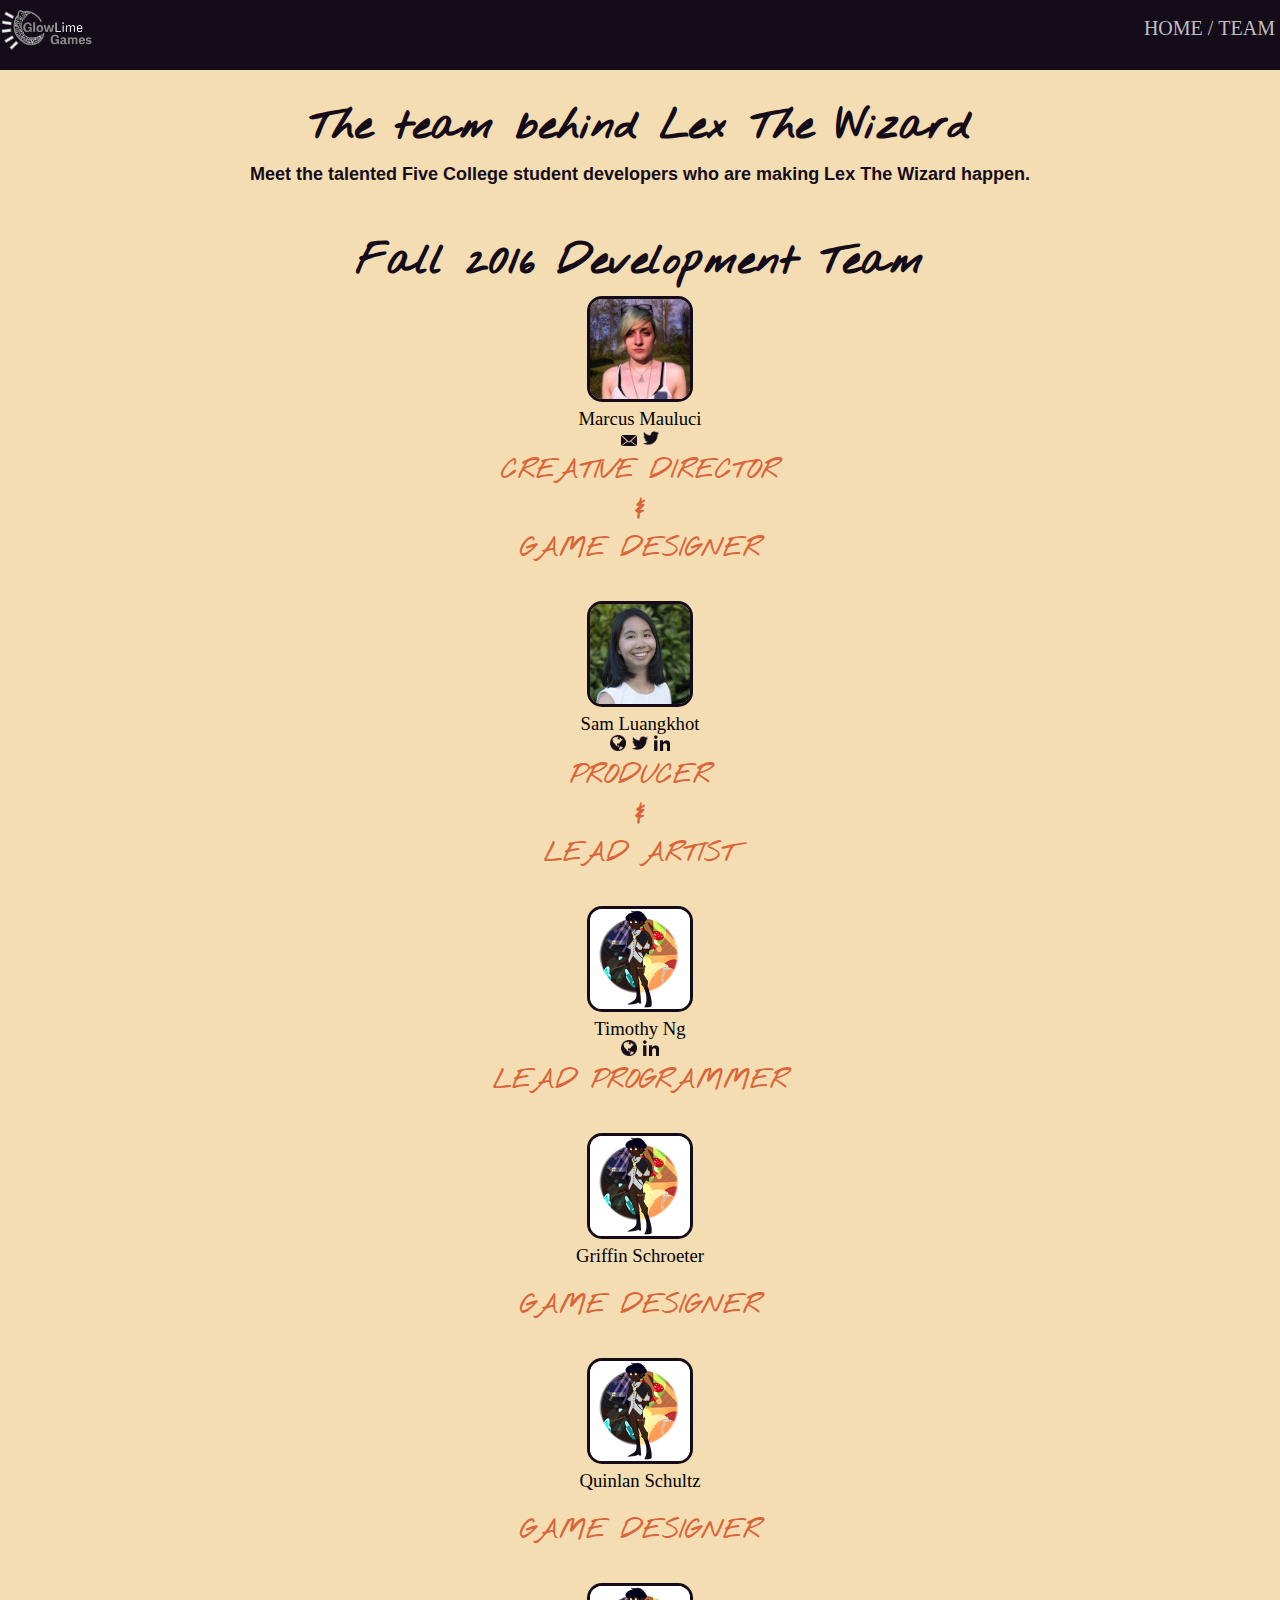
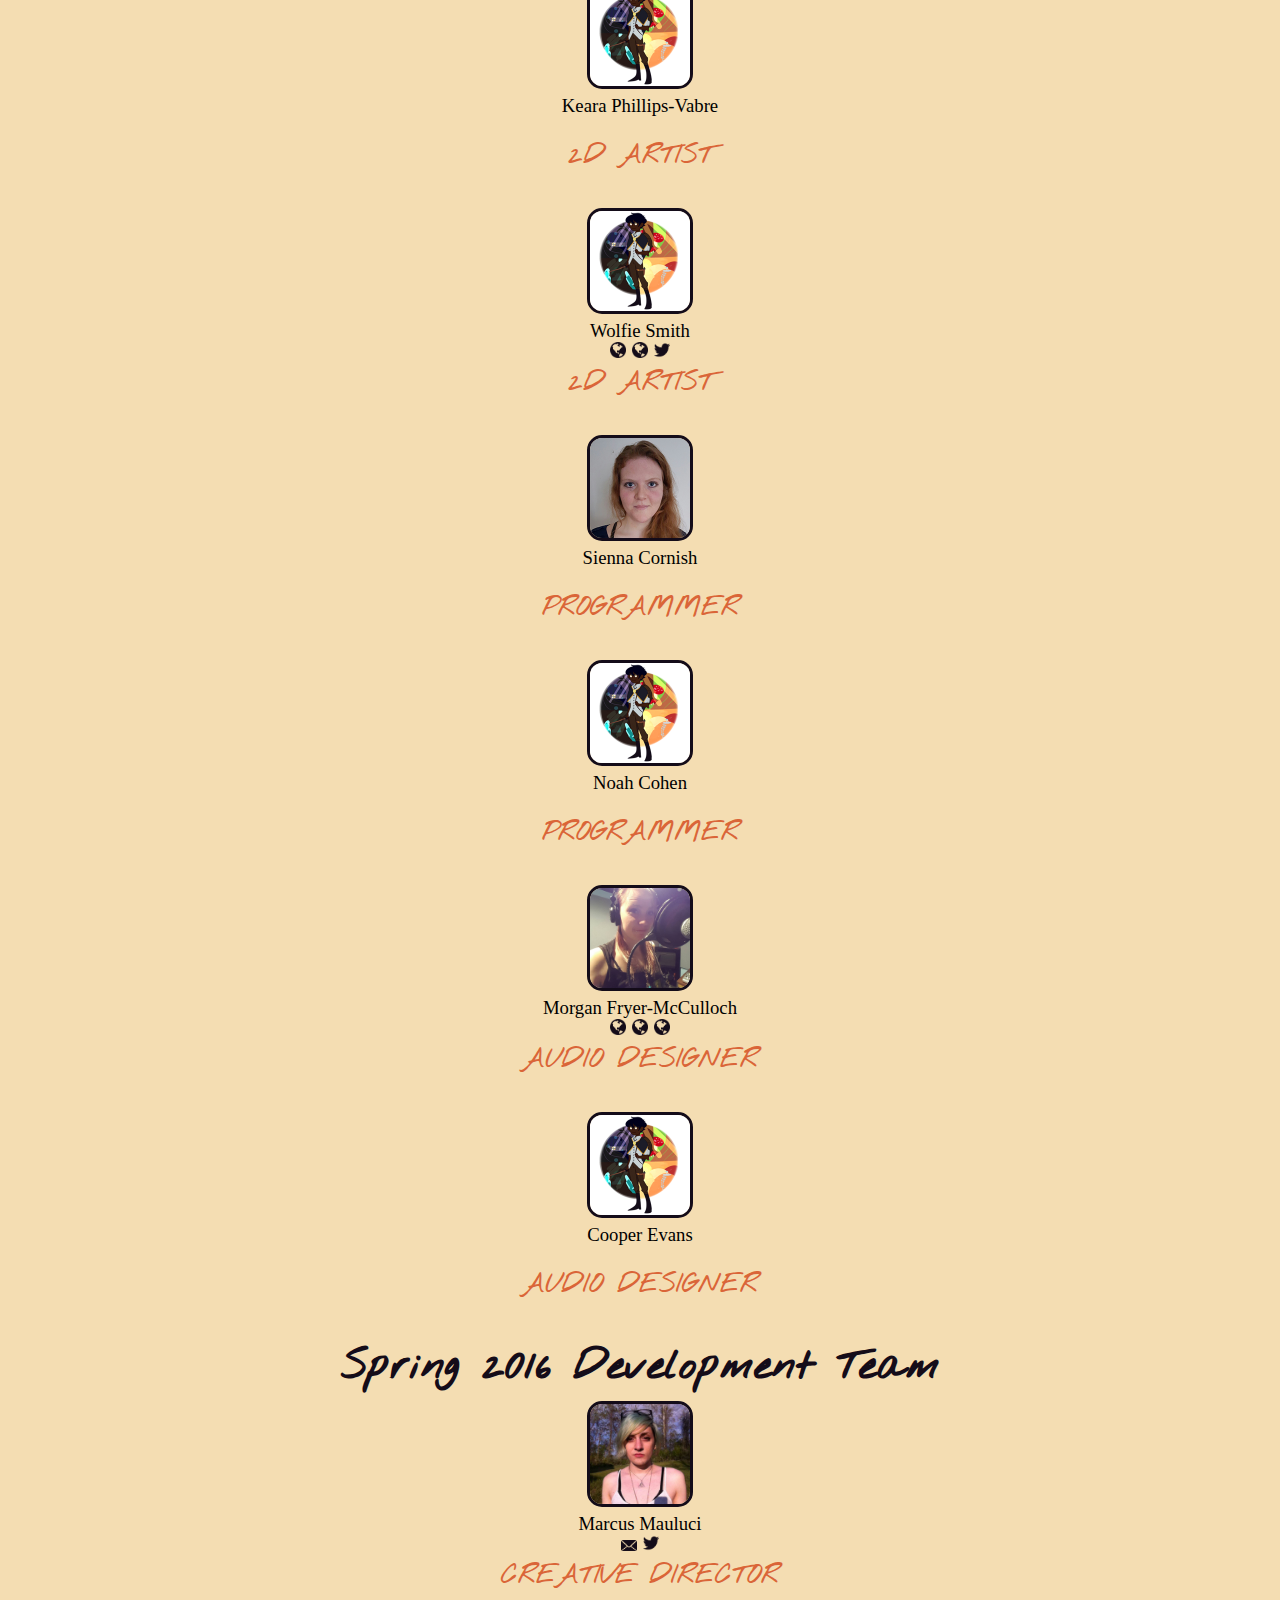
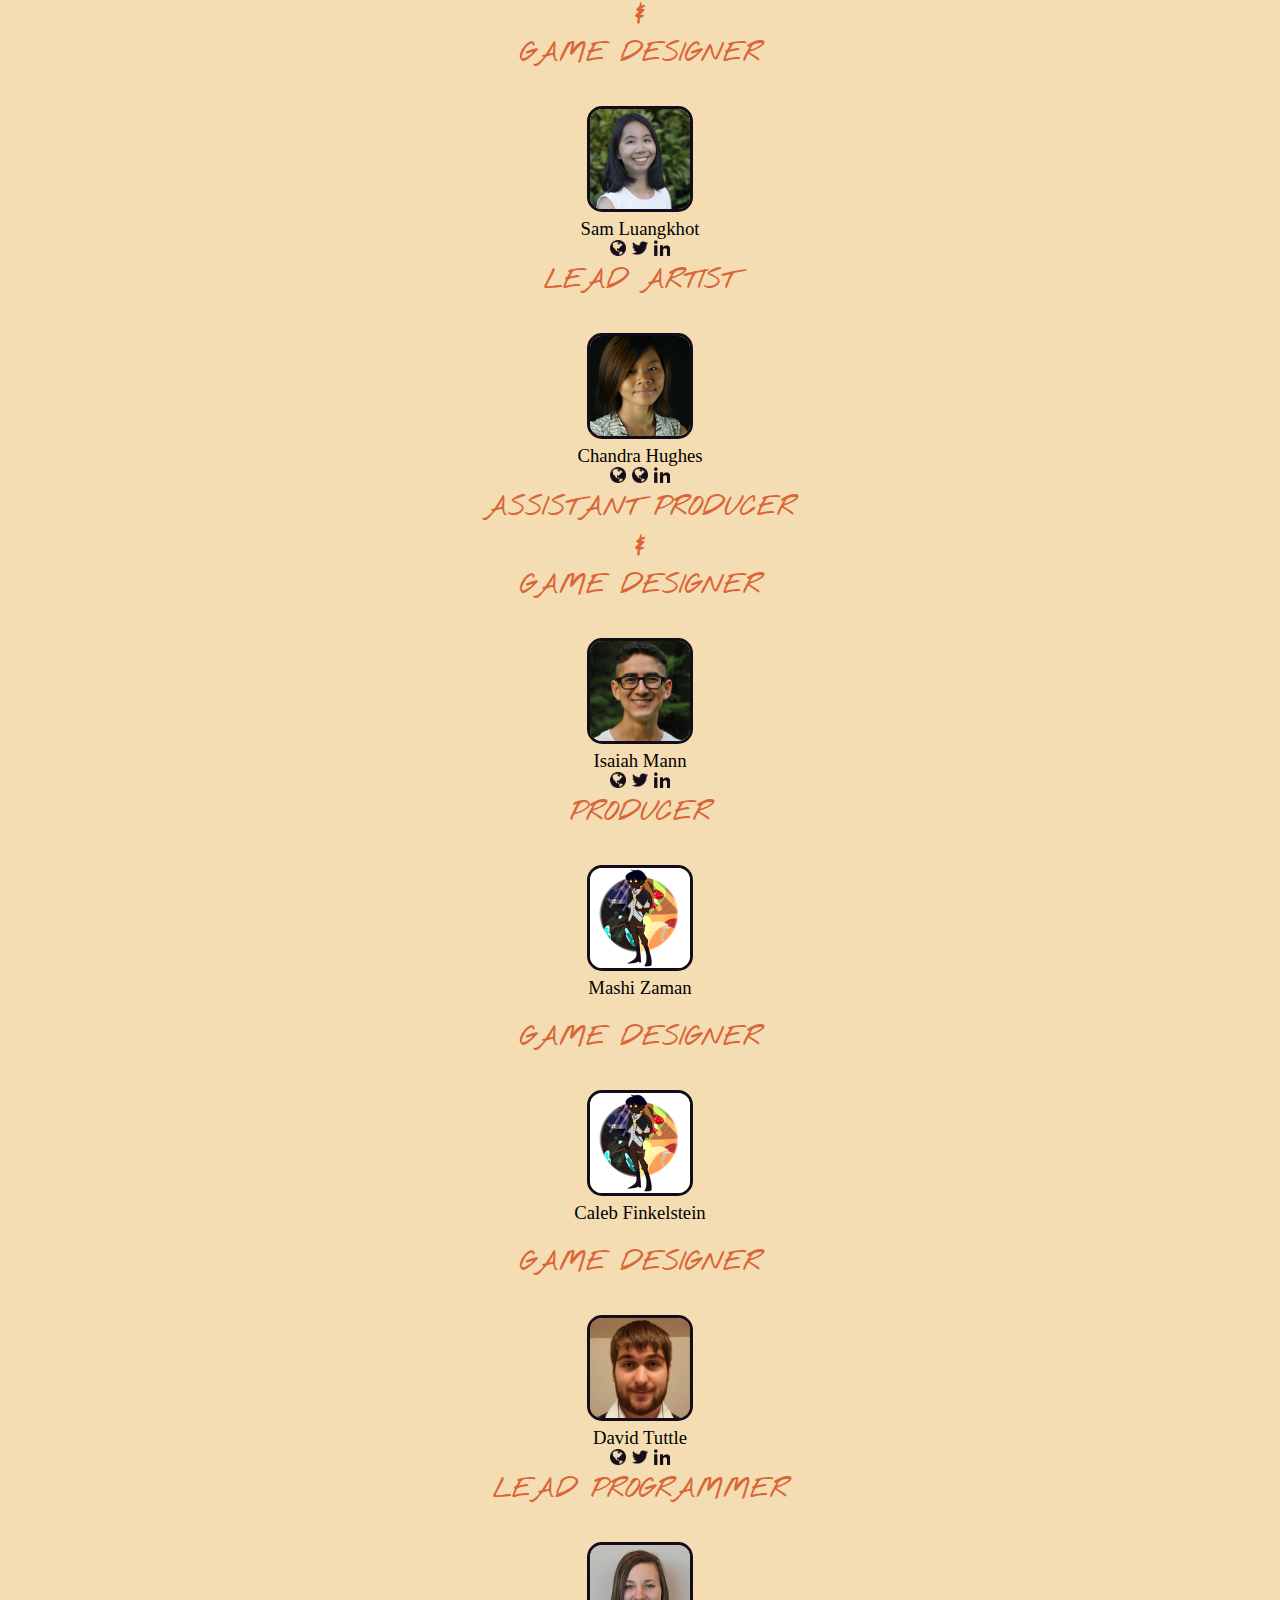
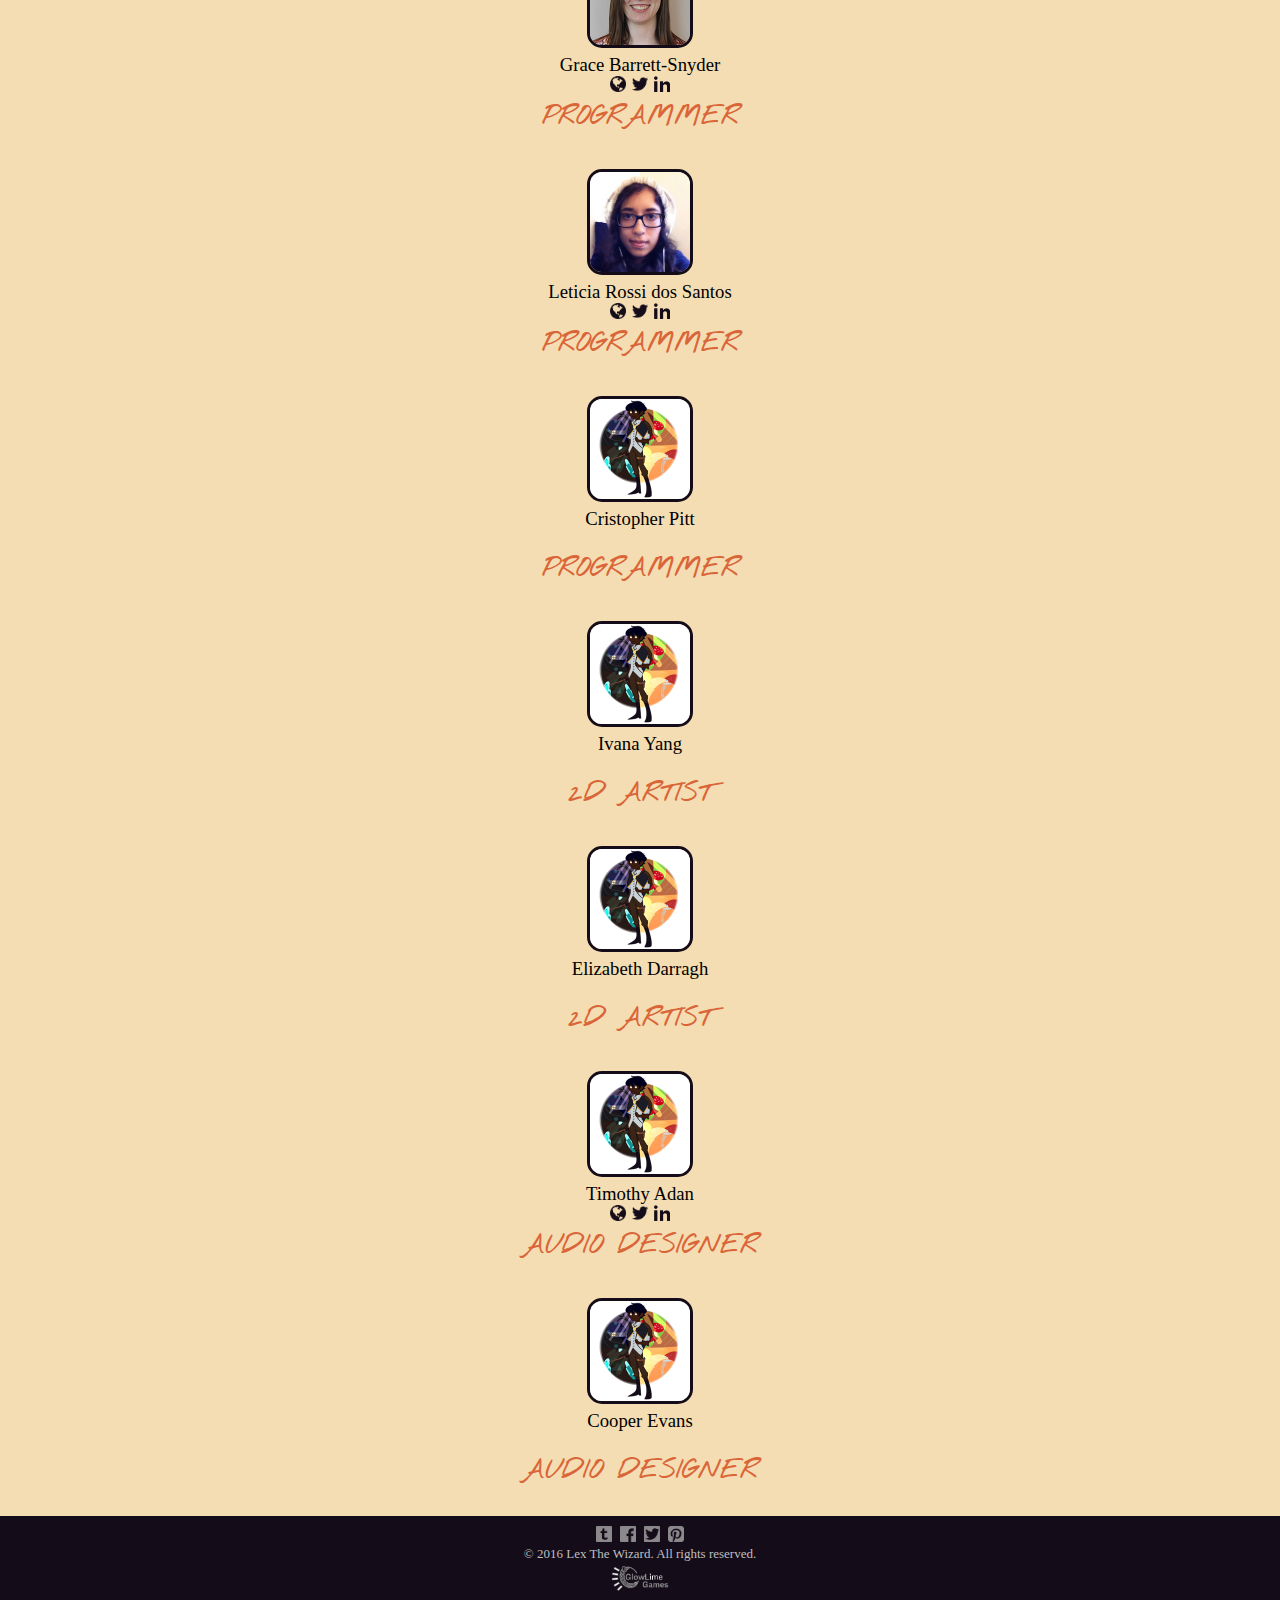
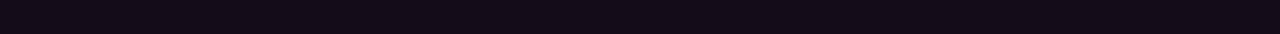
==== commit ddd26166: "Adding Sienna's photo" ====
--- a/team.html
+++ b/team.html
@@ -107,7 +107,7 @@
 							<p>2D Artist</p>
 						</div>
                         <div class="col-sm-4">
-							<img class="profile" src="img/team/placeholder.jpg" alt="Profile Picture"/>
+							<img class="profile" src="img/team/Sienna.png" alt="Profile Picture"/>
 							<h3>Sienna Cornish</h3>
 							<ul>
 								<li></li>
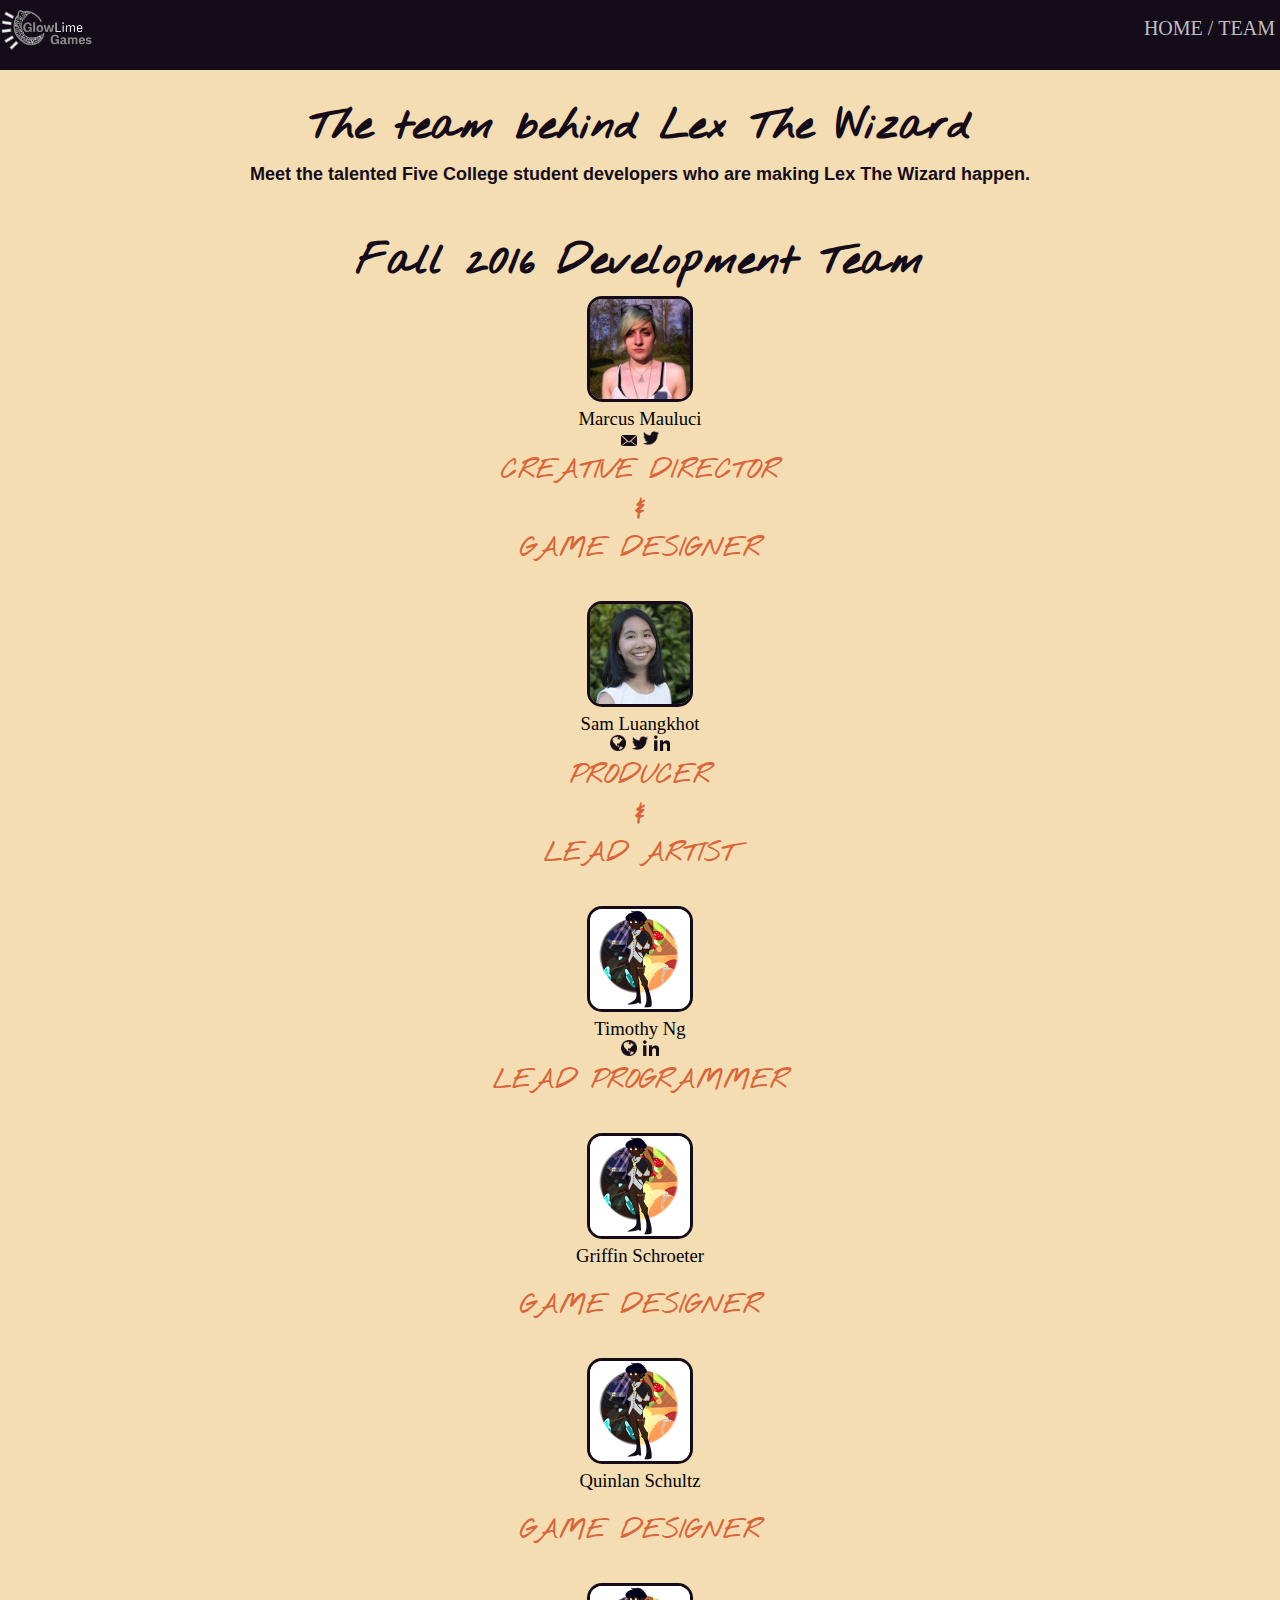
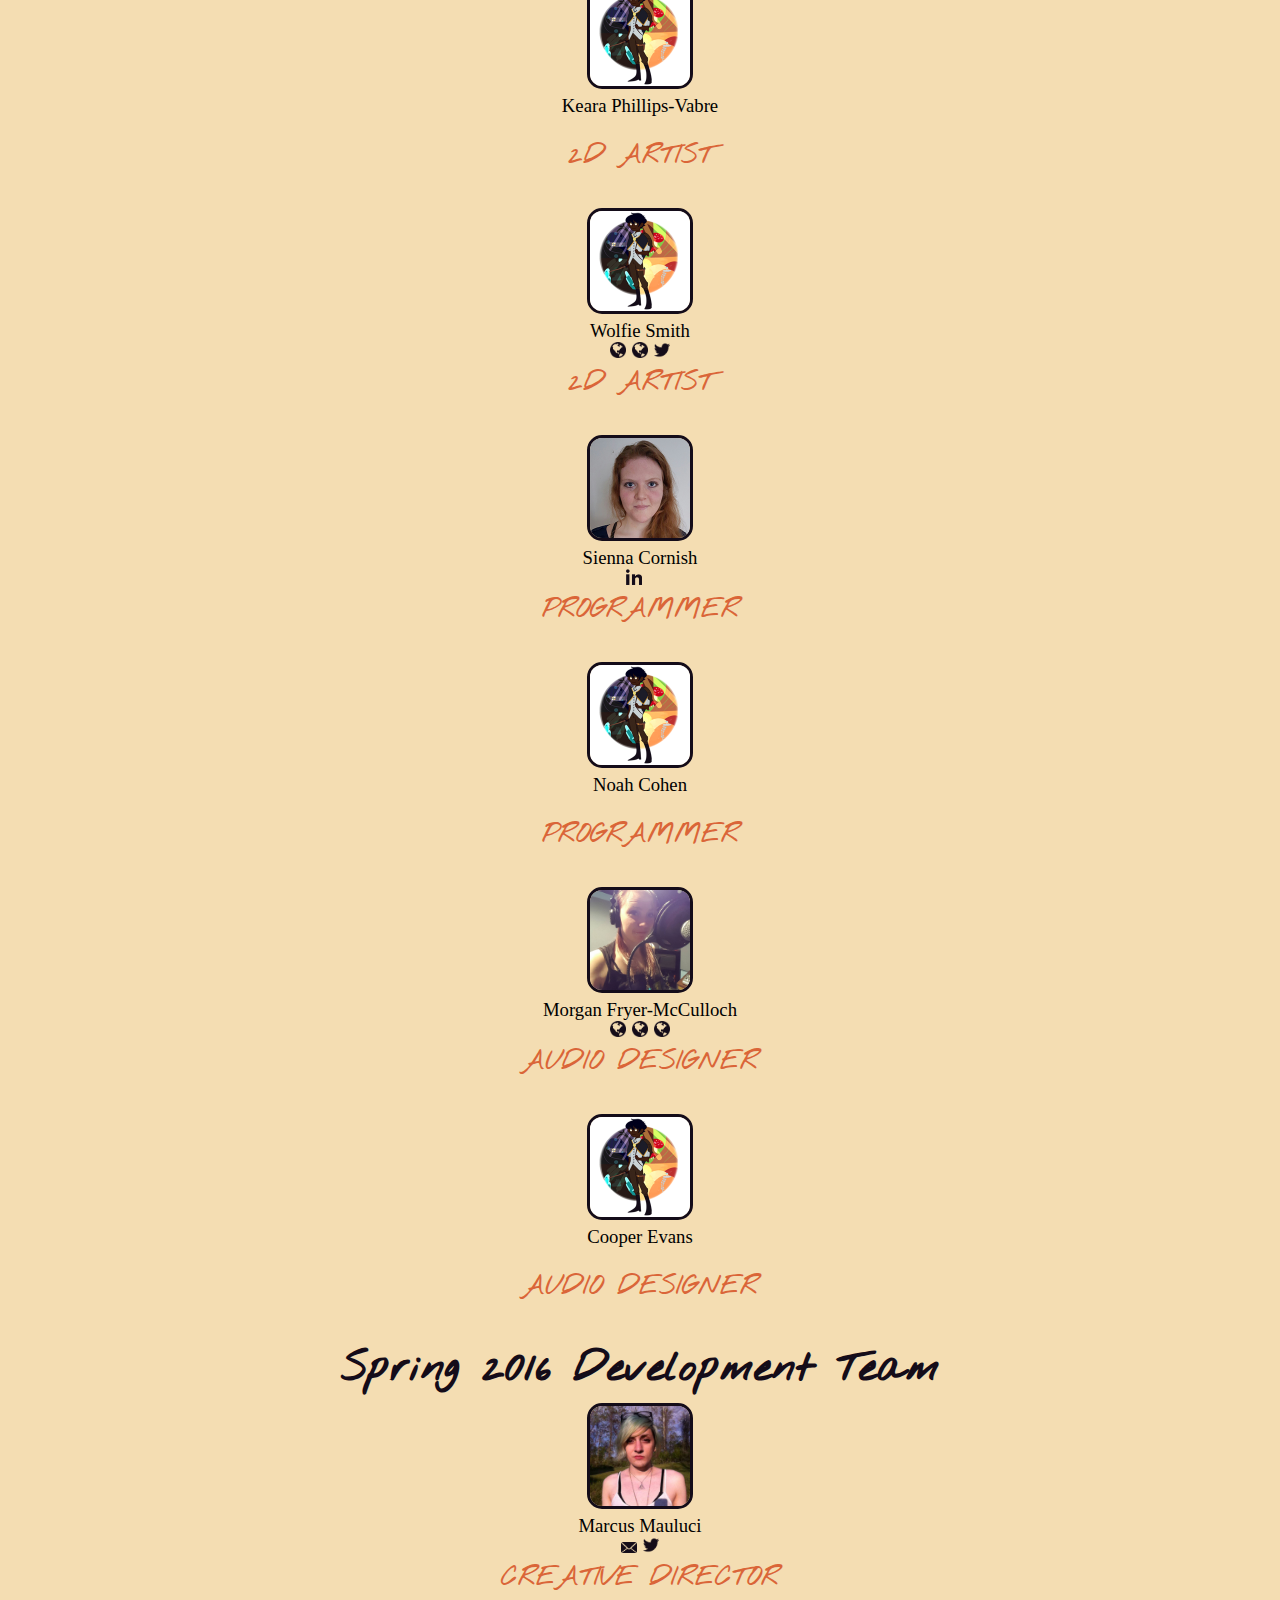
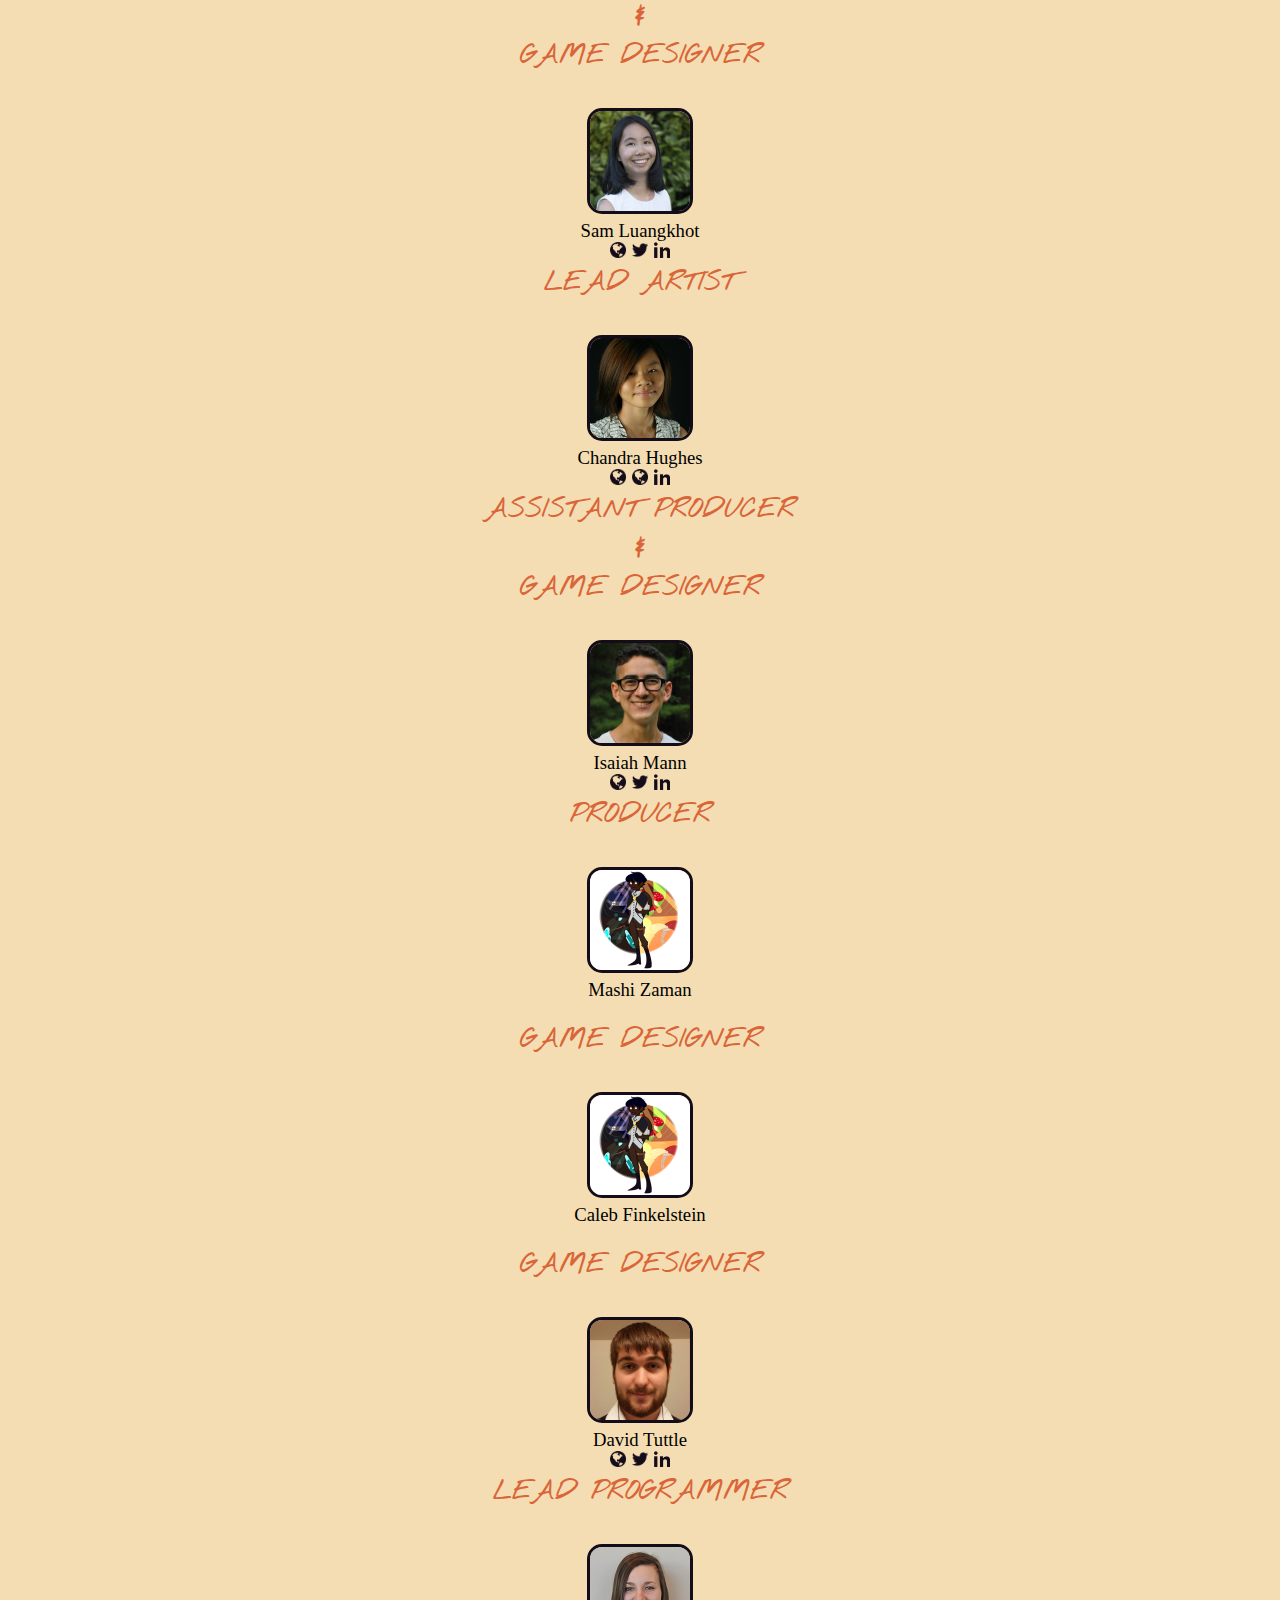
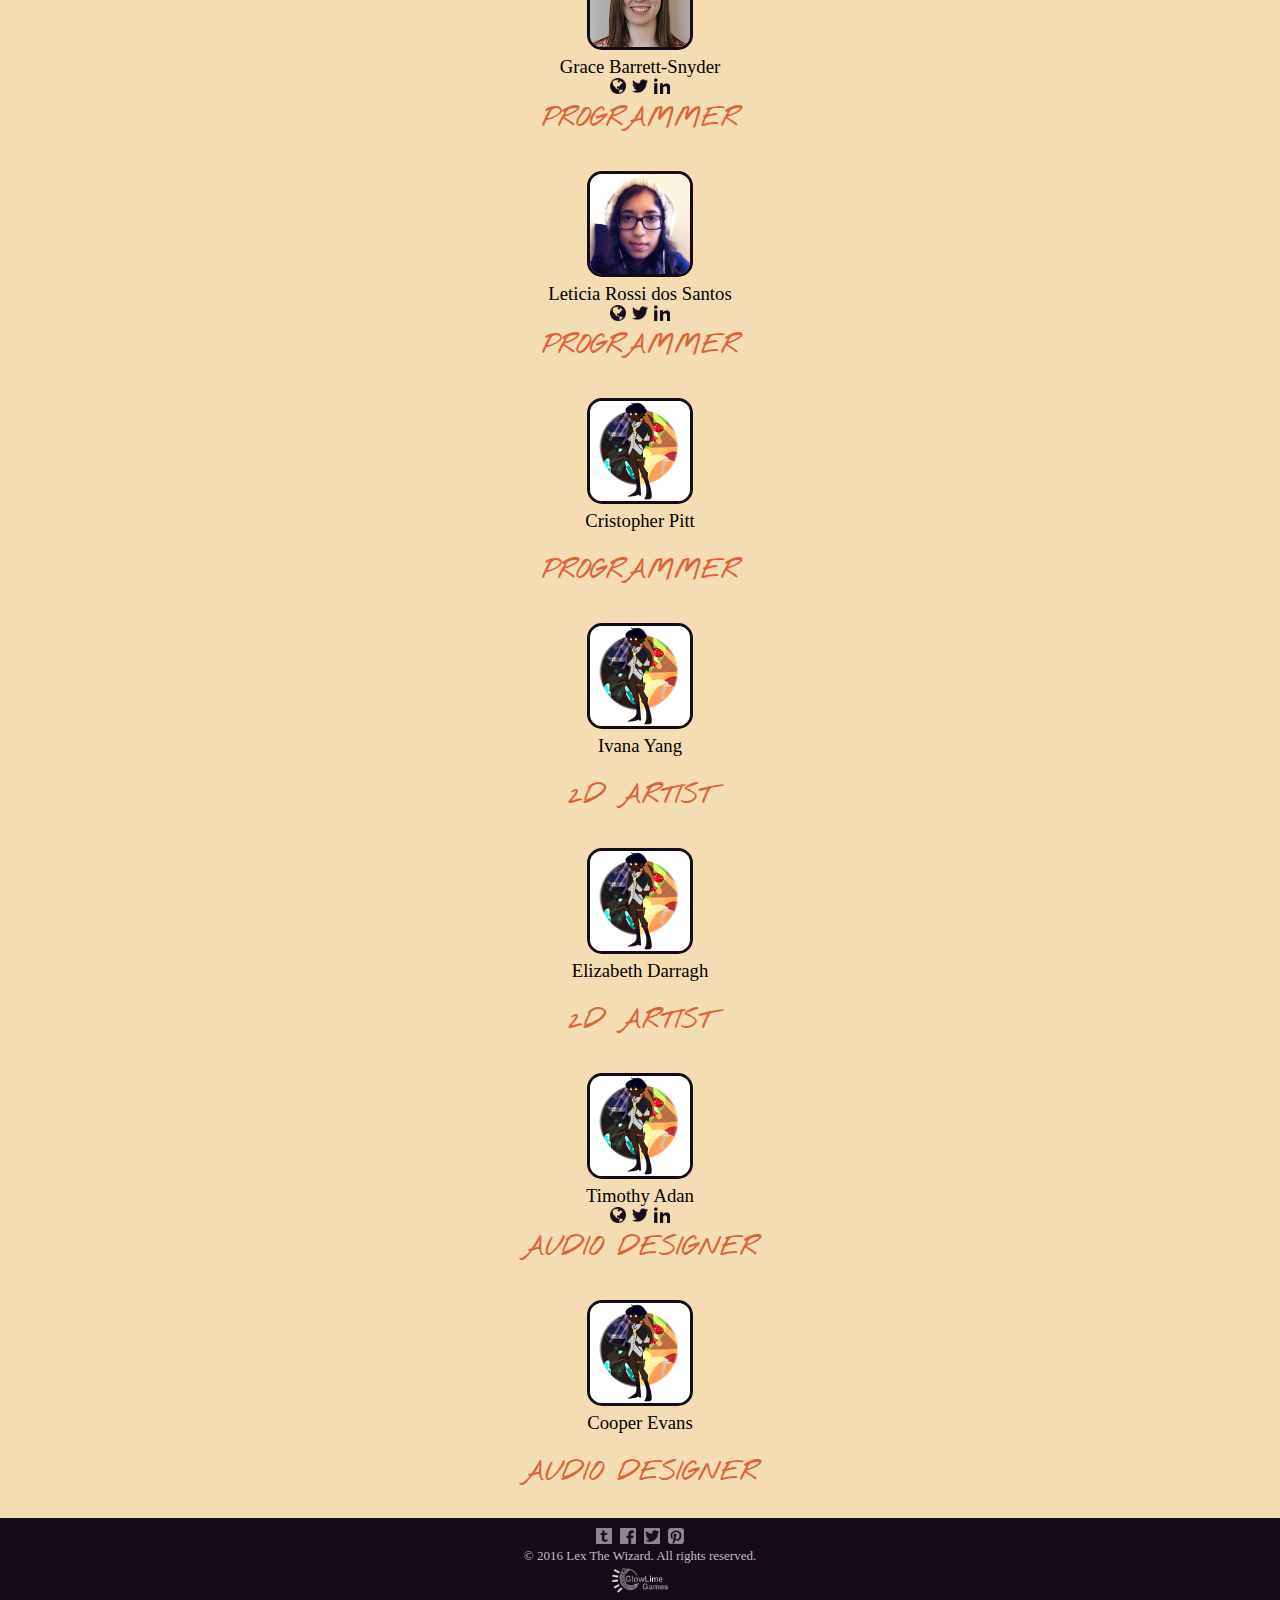
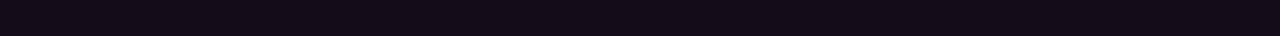
==== commit 3033cd88: "Adding social link for Sienna" ====
--- a/team.html
+++ b/team.html
@@ -110,7 +110,7 @@
 							<img class="profile" src="img/team/Sienna.png" alt="Profile Picture"/>
 							<h3>Sienna Cornish</h3>
 							<ul>
-								<li></li>
+								<li><a href="https://www.linkedin.com/in/siennacornish"><img src="img/icons/linkedin.png" alt="linkedin"/></a></li>
 								<li></li>
 								<li></li>
 							</ul>
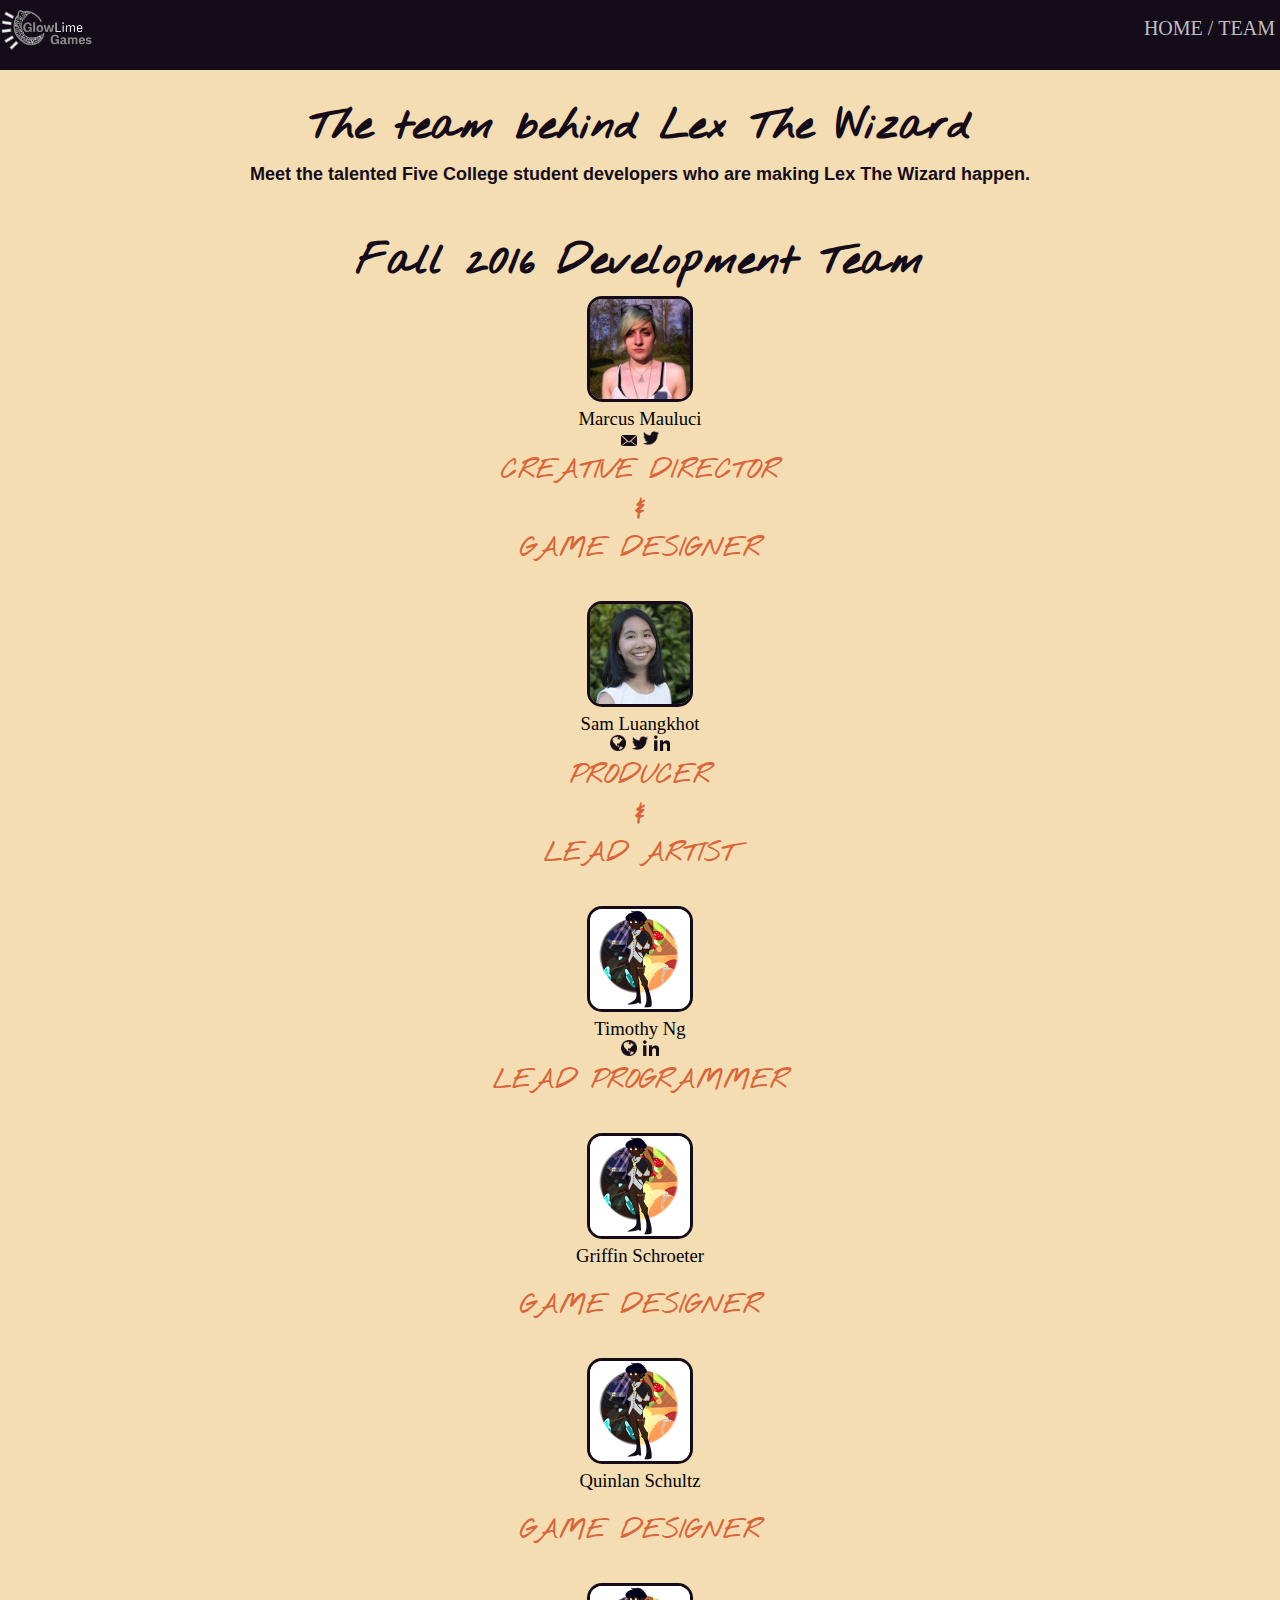
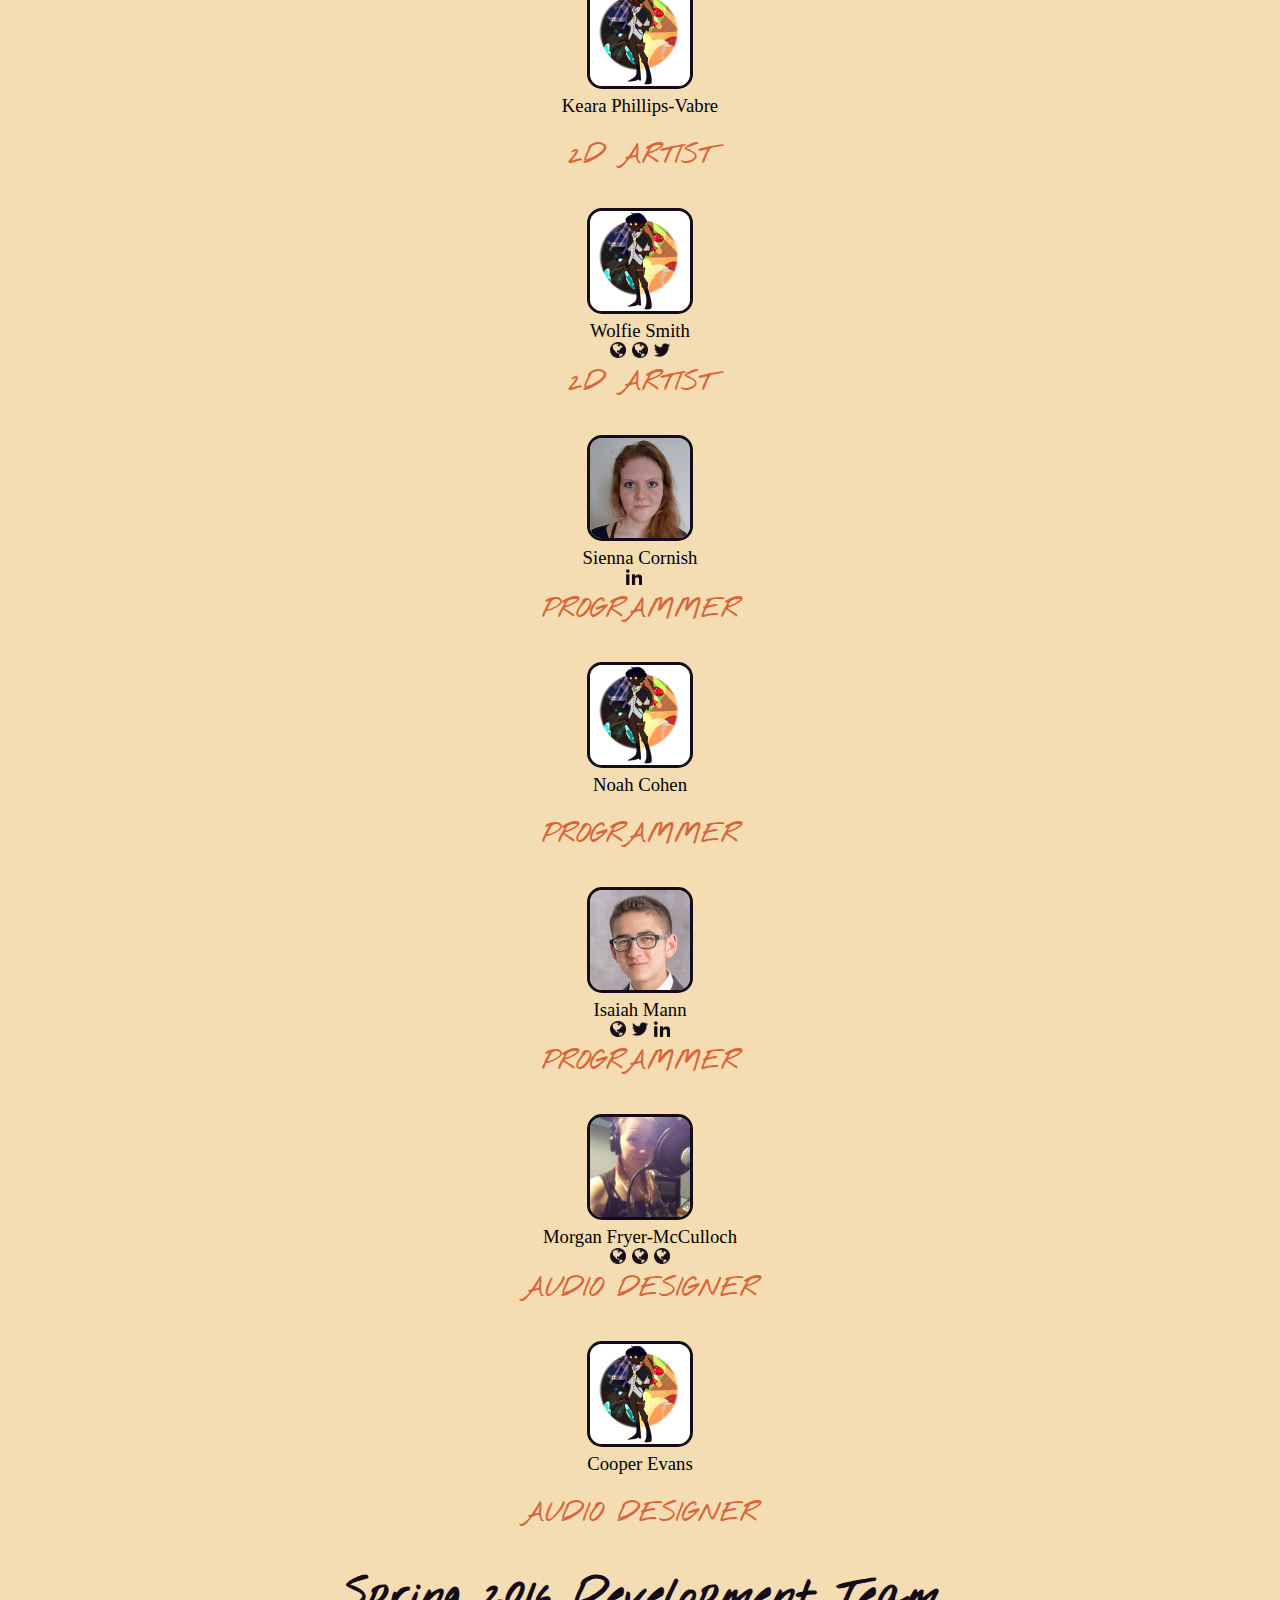
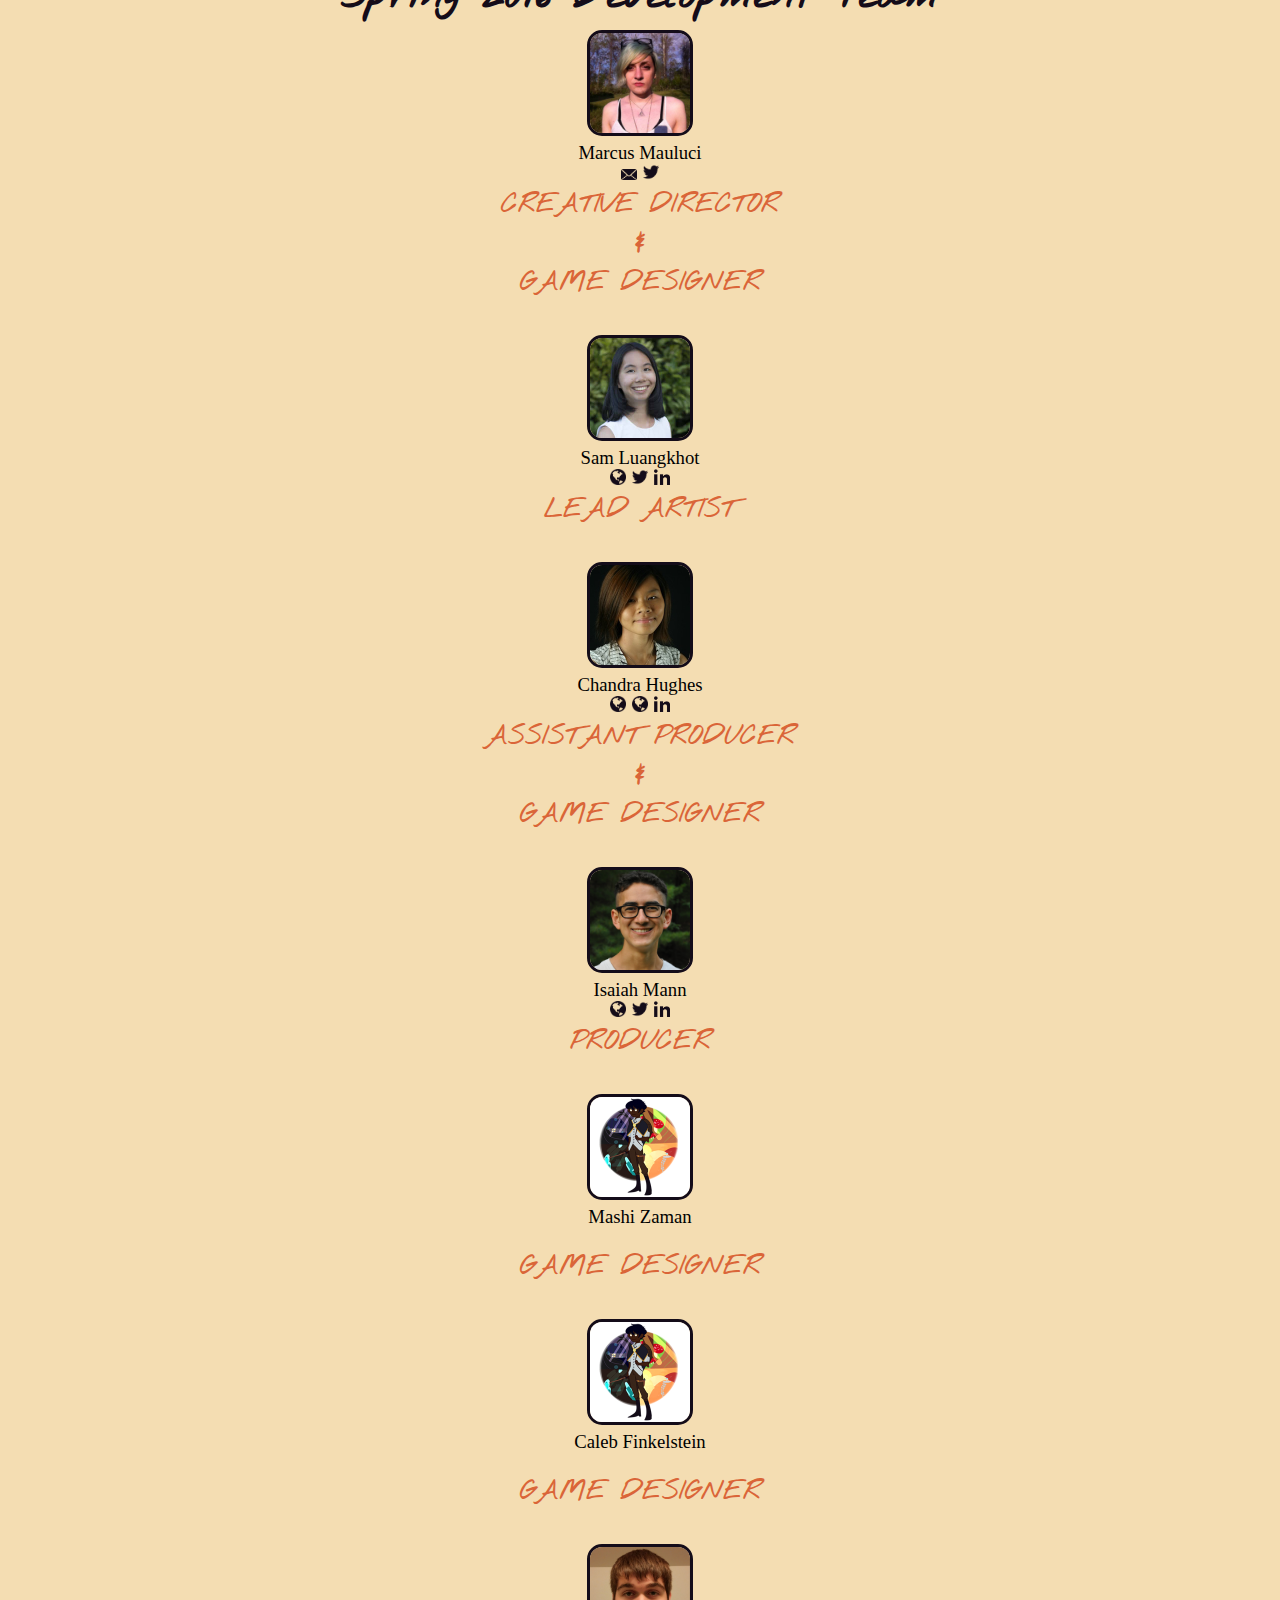
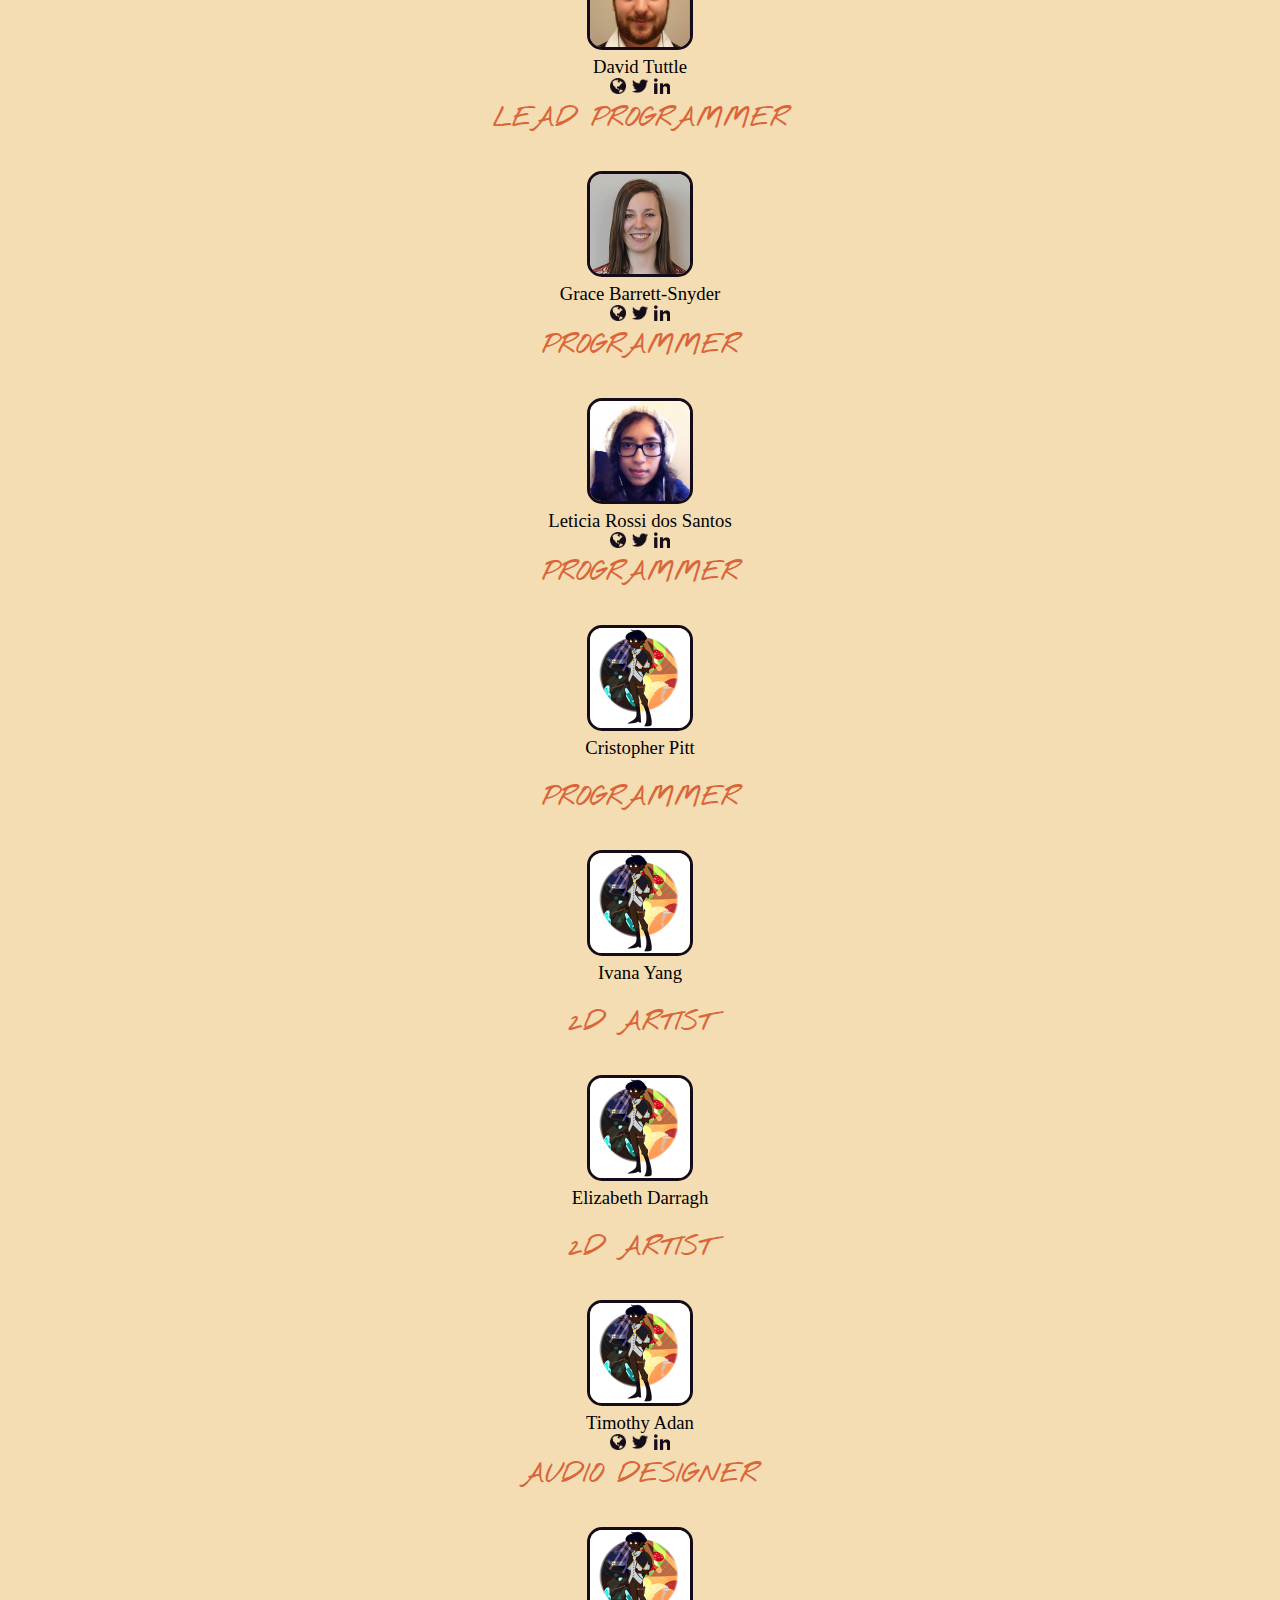
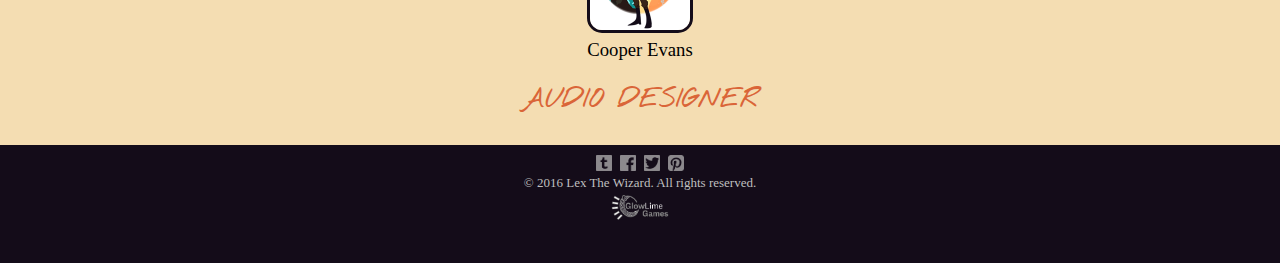
==== commit 0239e011: "Adding Isaiah to Fall dev team" ====
--- a/team.html
+++ b/team.html
@@ -125,10 +125,20 @@
 								<li></li>
 							</ul>
 							<p>Programmer</p>
-						</div>
+					</div>
                     </div>
                     <div class="row">
-                        <div class="col-sm-4">
+					<div class="col-sm-4">
+						<img class="profile" src="img/team/Isaiah_Fall16.jpg" alt="Profile Picture"/>
+						<h3>Isaiah Mann</h3>
+						<ul>
+							<li><a href="http://isaiahmann.com/"><img src="img/icons/website.png" alt="website"/></a></li>
+							<li><a href="https://twitter.com/isaiah_the_mann"><img src="img/icons/twitter-2.png" alt="twitter"/></a></li>
+							<li><a href="https://www.linkedin.com/in/isaiahmann"><img src="img/icons/linkedin.png" alt="linkedin"/></a></li>
+						</ul>
+						<p>Programmer</p>
+					</div>
+				    <div class="col-sm-4">
 							<img class="profile" src="img/team/Morgan.jpg" alt="Profile Picture"/>
 							<h3>Morgan Fryer-McCulloch</h3>
 							<ul>
@@ -185,7 +195,7 @@
 					</div>
 					<div class="row">
 						<div class="col-sm-4">
-							<img class="profile" src="img/team/Isaiah.jpg" alt="Profile Picture"/>
+							<img class="profile" src="img/team/Isaiah_Spring16.jpg" alt="Profile Picture"/>
 							<h3>Isaiah Mann</h3>
 							<ul>
 								<li><a href="http://isaiahmann.com/"><img src="img/icons/website.png" alt="website"/></a></li>
